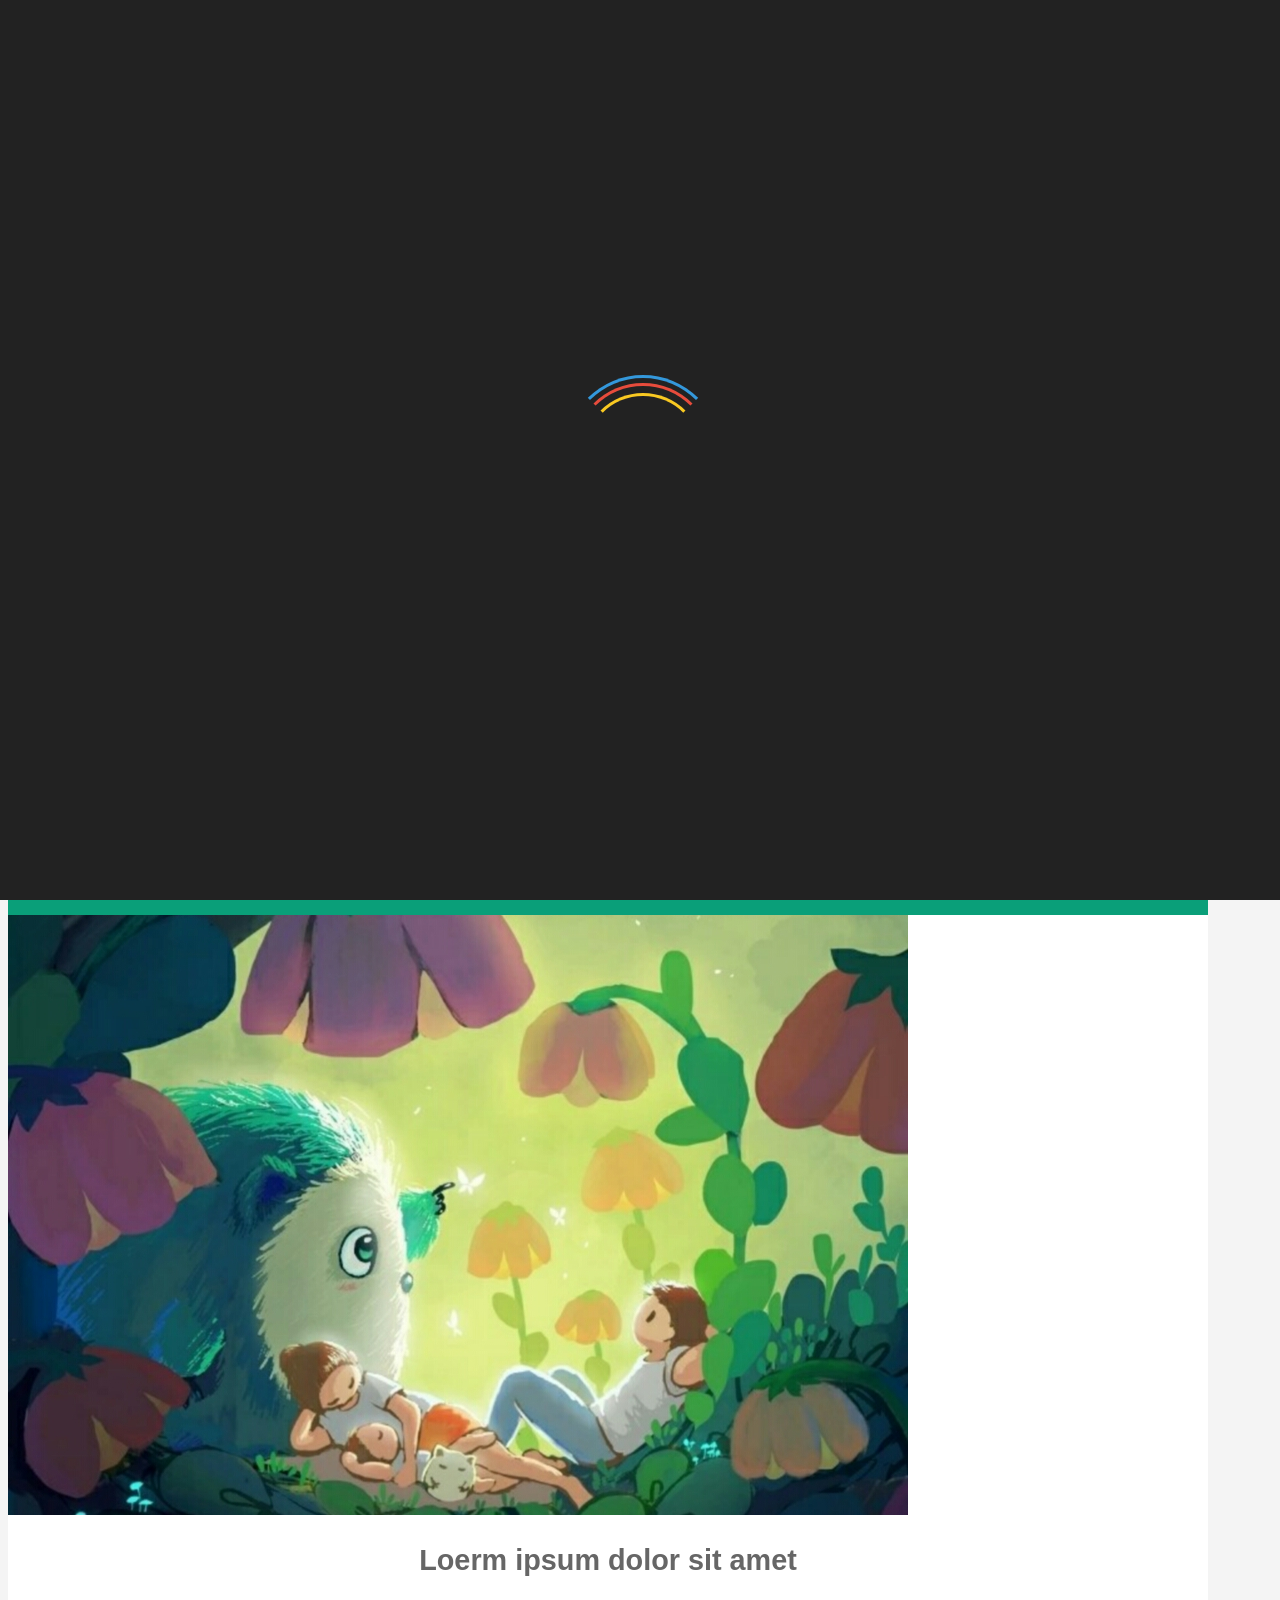
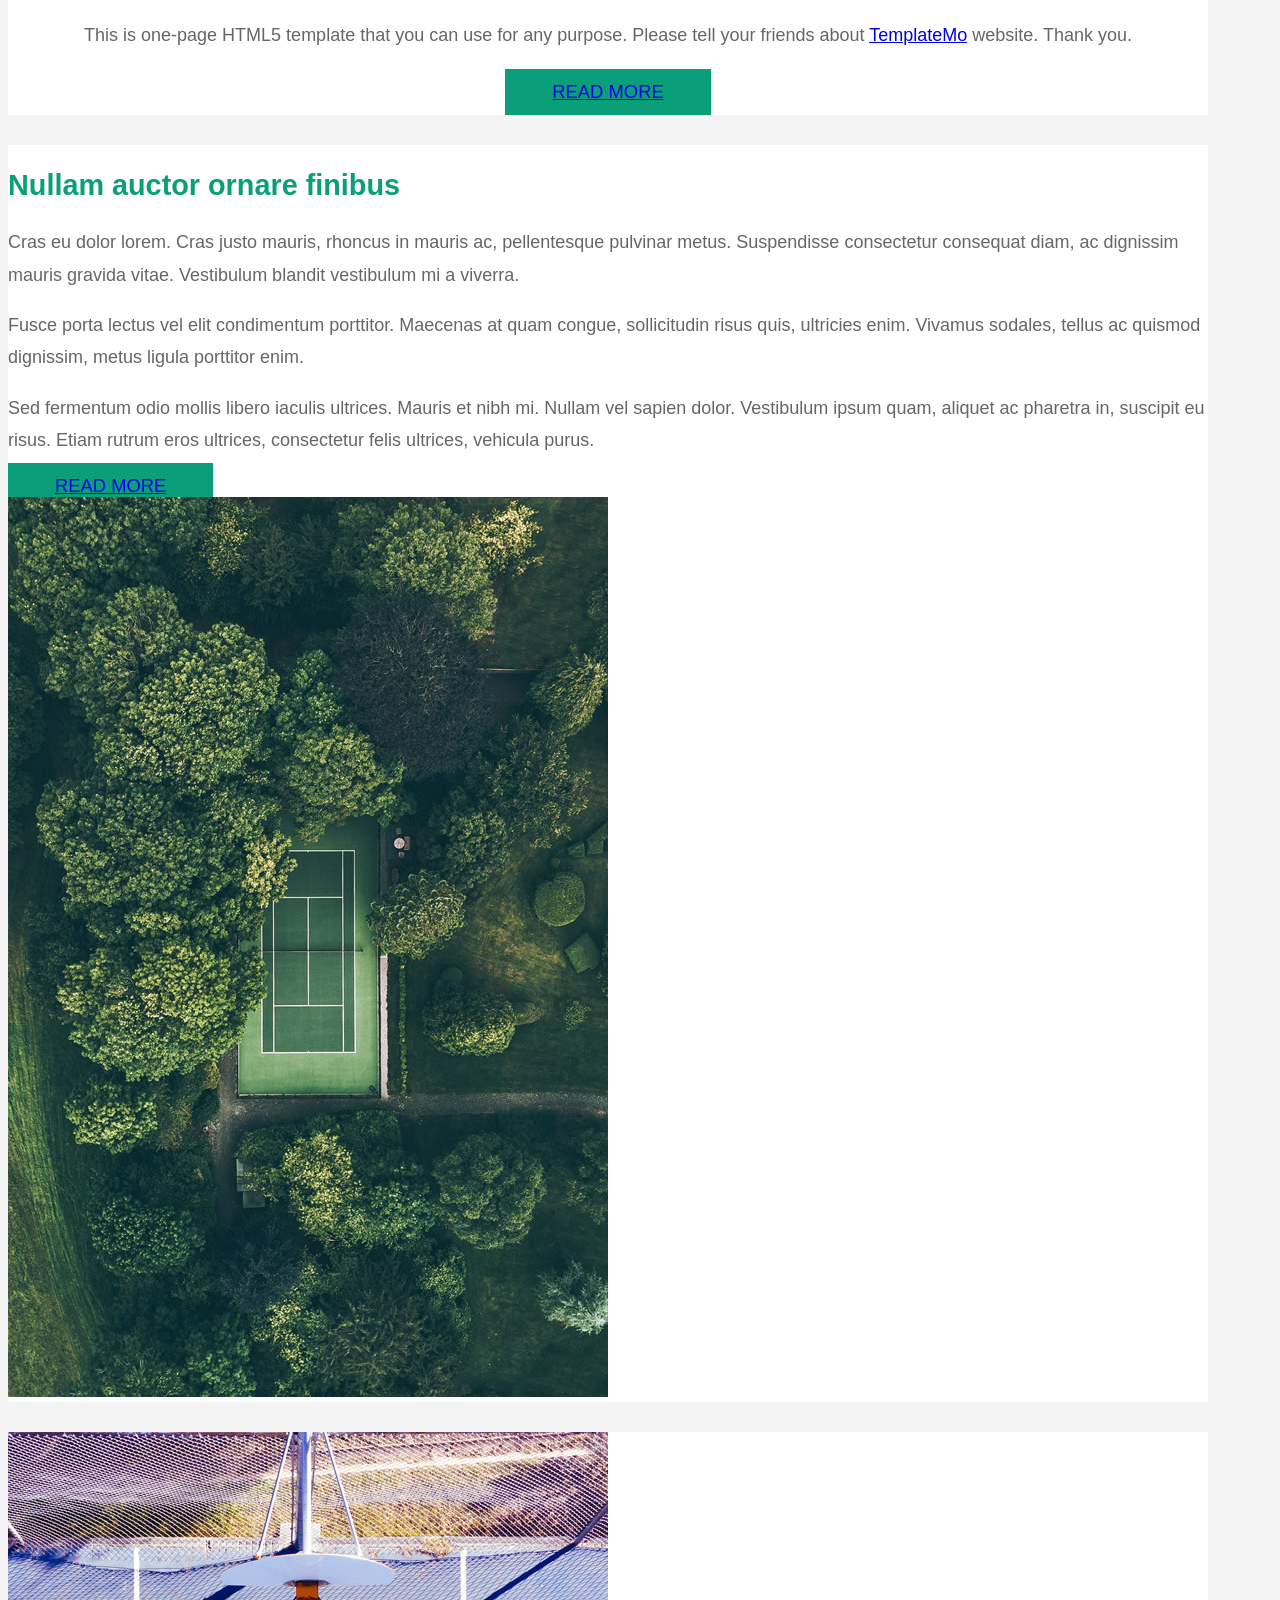
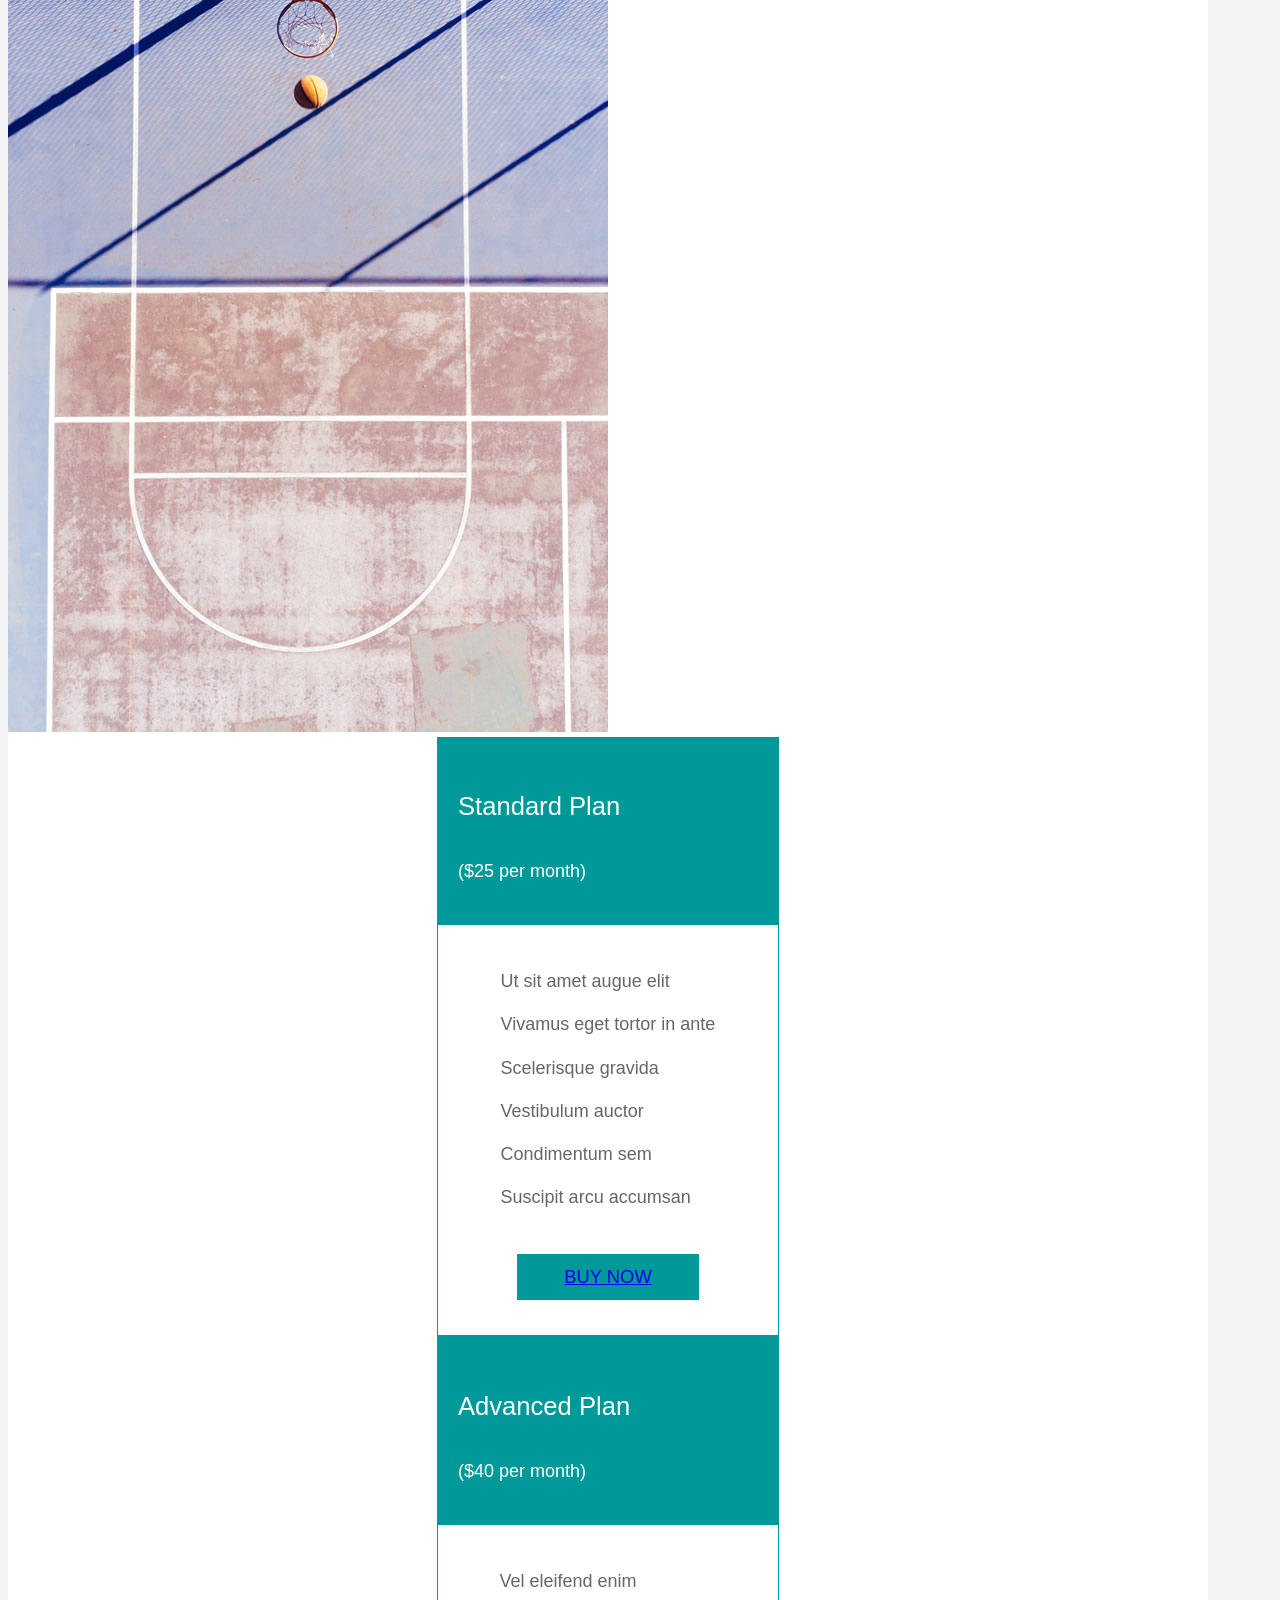
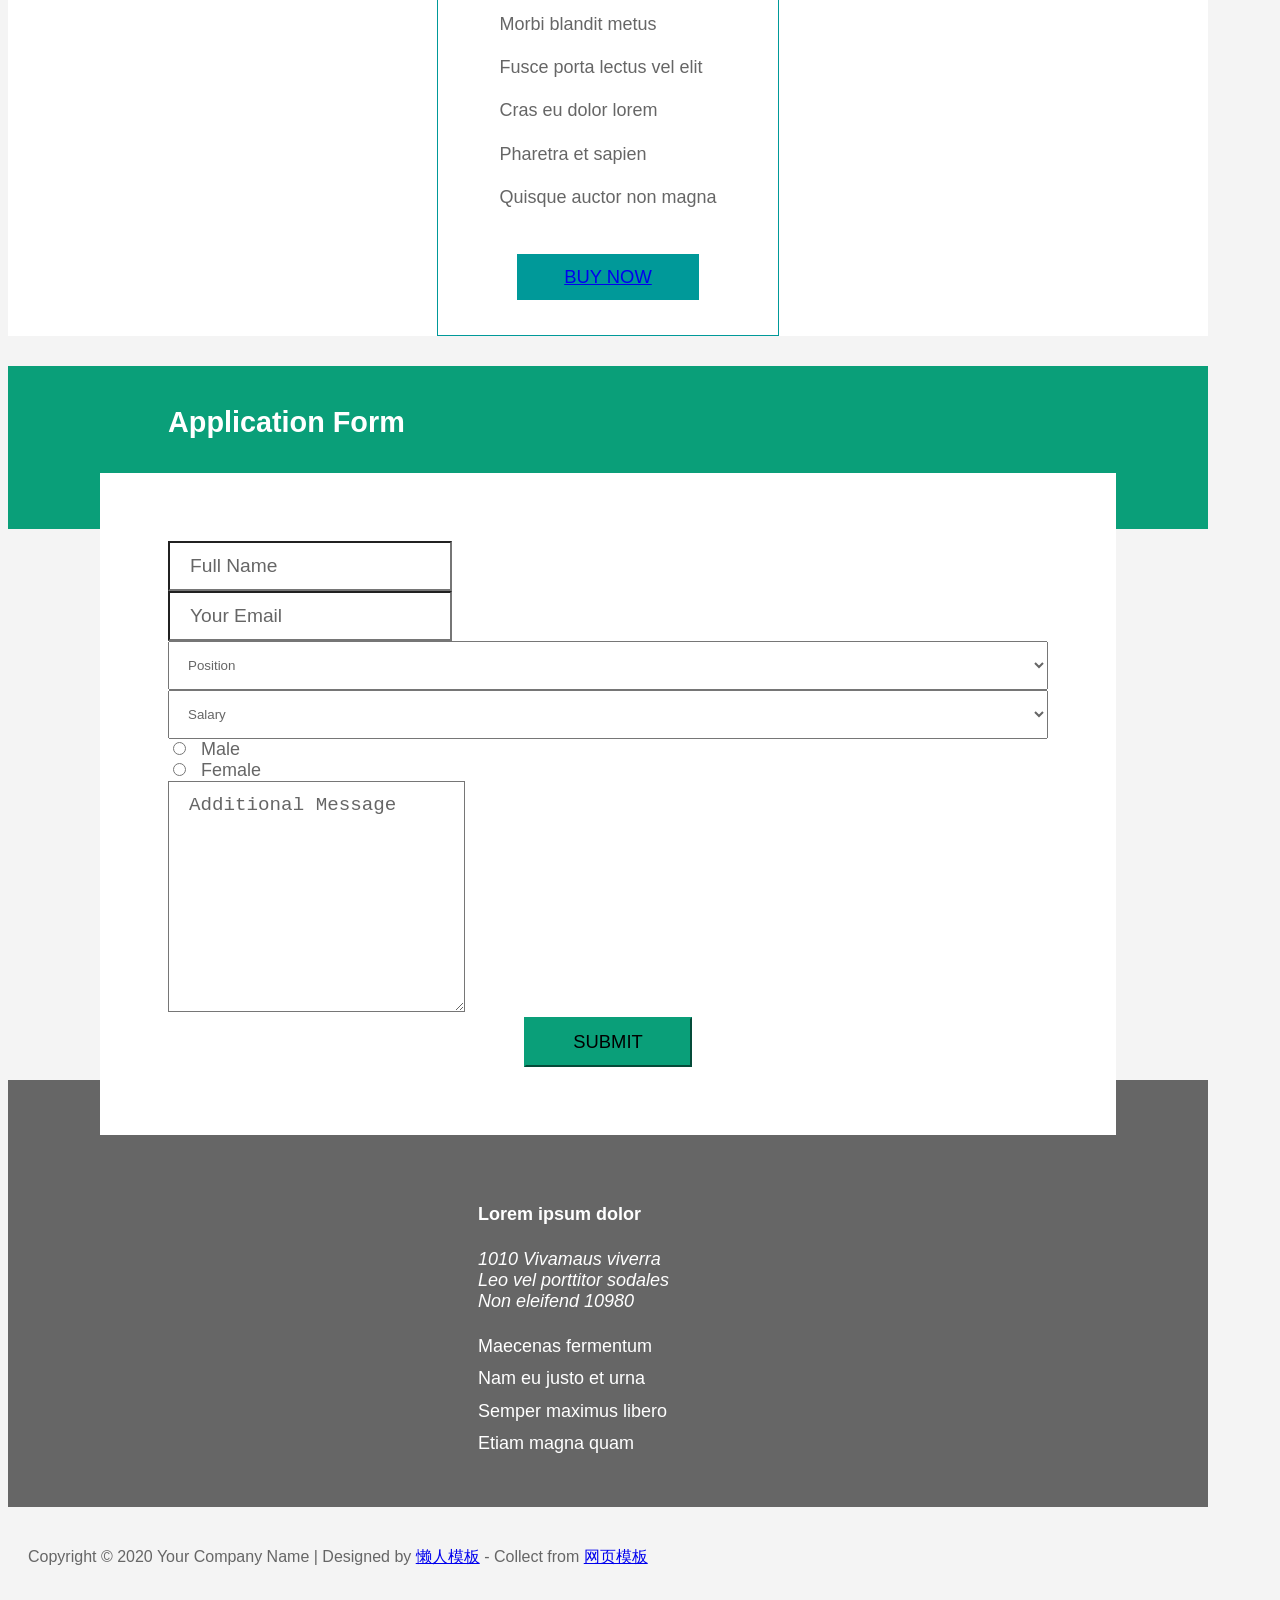
==== index.html @ 526ffb7d "Add files via upload" ====
<!DOCTYPE html>
<html lang="en">
<head>
  <meta charset="utf-8">
  <meta name="viewport" content="width=device-width, initial-scale=1">

  <title>当欢世界</title>

  <!-- load CSS -->
  <link rel="stylesheet" href="../../../https@fonts.googleapis.com/css@family=Open+Sans_3A300,400">    <!-- Google web font "Open Sans" -->
  <link rel="stylesheet" href="bootstrap.min.css">                                        <!-- https://getbootstrap.com/ -->
  <link rel="stylesheet" href="templatemo-style.css">                                     <!-- Templatemo style -->

  <script>
    var renderPage = true;

    if(navigator.userAgent.indexOf('MSIE')!==-1
      || navigator.appVersion.indexOf('Trident/') > 0){
        /* Microsoft Internet Explorer detected in. */
        alert("Please view this in a modern browser such as Chrome or Microsoft Edge.");
        renderPage = false;
    }
  </script>

</head>

<body>

  <!-- Loader -->
  <div id="loader-wrapper">
    <div id="loader"></div>
    <div class="loader-section section-left"></div>
    <div class="loader-section section-right"></div>
  </div>

 <div class="container">

  <!-- 1st section -->
  <section class="row tm-section">
   <div class="col-sm-12 col-md-12 col-lg-6 col-xl-6 p-0">
    <div class="tm-flex-center p-5 tm-bg-color-primary tm-section-min-h">
      <h1 class="tm-text-color-white tm-site-name">Magazee</h1>
    </div>
  </div>
  <div class="col-sm-12 col-md-12 col-lg-6 col-xl-6">
    <div class="tm-flex-center p-5">
      <q class="tm-quote tm-text-color-gray">Ut sit amet augue elit. Vivamus eget tortor in ante scelerisque gravida. Vestibulum auctor condimentum sem.</q>
    </div>
  </div>
</section>

<!-- 2nd section -->
<section class="row tm-section tm-col-md-reverse">
 <div class="col-sm-12 col-md-12 col-lg-6 col-xl-6">
  <div class="tm-flex-center p-5">
    <div class="tm-md-flex-center">
      <h2 class="tm-text-color-primary mb-4">Fusce ac enim at justo</h2>
      <p class="mb-4">Pellentesque sagittis feugiat massa, vitae blandit elit dictum in. Nam eleifend nunc dui, sed cusus justo molestie id. Vestibulum vel sagittis justo.</p>
      <a href="#" class="btn btn-primary float-lg-right tm-md-align-center">Read more</a>
    </div>
  </div>
</div>
<div class="col-sm-12 col-md-12 col-lg-6 col-xl-6 p-0">
  <div class="tm-flex-center p-5 tm-bg-color-primary">
    <div class="tm-max-w-400 tm-flex-center tm-flex-col">
      <img src="image-04.jpg" alt="Image" class="rounded-circle mb-4">
      <p class="tm-text-color-white small tm-font-thin mb-0">Nullam eleifend, ipsum eu aliquet fermentum , odio urna dignissim ante, semper maximus libero nisl non nibh.</p>
    </div>
  </div>
</div>
</section>

<!-- 3rd Section -->
<section class="row tm-section tm-mb-30">
  <div class="col-sm-12 col-md-12 col-lg-6 col-xl-6 p-0 text-center">
    <img src="image-01.jpg" alt="Image" class="img-fluid">
  </div>
  <div class="col-sm-12 col-md-12 col-lg-6 col-xl-6">
    <div class="tm-flex-center p-5">
      <div class="tm-flex-center tm-flex-col">
        <h2 class="tm-align-left">Loerm ipsum dolor sit amet</h2>
        <p>This is one-page HTML5 template that you can use for any purpose. Please tell your friends about <a href="../../../https@www.facebook.com/templatemo" target="_parent">TemplateMo</a> website. Thank you.</p>
        <a href="#" class="btn btn-primary">Read More</a>
      </div>
    </div>
  </div>
</section>

<!-- 4th Section -->
<section class="row tm-section tm-mb-30">
 <div class="col-sm-12 col-md-12 col-lg-8 col-xl-8">
  <div class="tm-flex-center pl-5 pr-5 pt-5 pb-5">
    <div class="tm-md-flex-center">
     <h2 class="mb-4 tm-text-color-primary">Nullam auctor ornare finibus</h2>
     <p>Cras eu dolor lorem. Cras justo mauris, rhoncus in mauris ac, pellentesque pulvinar metus. Suspendisse consectetur consequat diam, ac dignissim mauris gravida vitae. Vestibulum blandit vestibulum mi a viverra.</p>
     <p class="mb-4">Fusce porta lectus vel elit condimentum porttitor. Maecenas at quam congue, sollicitudin risus quis, ultricies enim. Vivamus sodales, tellus ac quismod dignissim, metus ligula porttitor enim.</p>
     <p class="mb-4">Sed fermentum odio mollis libero iaculis ultrices. Mauris et nibh mi. Nullam vel sapien dolor. Vestibulum ipsum quam, aliquet ac pharetra in, suscipit eu risus. Etiam rutrum eros ultrices, consectetur felis ultrices, vehicula purus.</p>
     <a href="#" class="btn btn-primary float-lg-right tm-md-align-center">Read More</a>
   </div>
 </div>
</div>
<div class="col-sm-12 col-md-12 col-lg-4 col-xl-4 text-xl-right text-md-center text-center mt-5 mt-lg-0 pr-lg-0">
 <img src="image-02.jpg" alt="Image" class="img-fluid">
</div>
</section>

<!-- 5th Section -->
<section class="row tm-section tm-mb-30">
  <div class="col-sm-12 col-md-12 col-lg-4 col-xl-4 p-md-0 text-md-center text-center mb-4 mb-lg-0">
   <img src="image-03.jpg" alt="Image" class="img-fluid">
 </div>
 <div class="col-sm-12 col-md-6 col-lg-4 col-xl-4 pl-lg-4 pr-xl-0 mb-4 mb-lg-0">
  <div class="tm-flex-center">
   <div class="tm-pricing-table">
    <div class="tm-bg-color-secondary tm-text-color-white text-center tm-font-thin tm-pricing-header">
      <p class="mb-0 tm-pricing-header-title">Standard Plan</p>
      <p class="mb-0 tm-pricing-header-subtitle">($25 per month)</p>
    </div>
    <div class="tm-pricing-body">
      <ul class="tm-feature-list">
        <li>Ut sit amet augue elit</li>
        <li>Vivamus eget tortor in ante</li>
        <li>Scelerisque gravida</li>
        <li>Vestibulum auctor</li>
        <li>Condimentum sem</li>
        <li>Suscipit arcu accumsan</li>
      </ul>
      <a href="#" class="btn btn-secondary">Buy now</a>
    </div>
  </div>
</div>
</div>
<div class="col-sm-12 col-md-6 col-lg-4 col-xl-4 pl-xl-0 mb-4 mb-lg-0">
  <div class="tm-flex-center">
   <div class="tm-pricing-table">
    <div class="tm-bg-color-secondary tm-text-color-white text-center tm-font-thin tm-pricing-header">
      <p class="mb-0 tm-pricing-header-title">Advanced Plan</p>
      <p class="mb-0 tm-pricing-header-subtitle">($40 per month)</p>
    </div>
    <div class="tm-pricing-body">
      <ul class="tm-feature-list">
        <li>Vel eleifend enim</li>
        <li>Morbi blandit metus</li>
        <li>Fusce porta lectus vel elit</li>
        <li>Cras eu dolor lorem</li>
        <li>Pharetra et sapien</li>
        <li>Quisque auctor non magna</li>
      </ul>
      <a href="#" class="btn btn-secondary">Buy now</a>
    </div>
  </div>
</div>
</div>
</section>

<!-- 6th Section -->
<section class="row">
  <div class="col-lg-12 tm-form-header pl-5 pr-5">
    <h2 class="tm-container-inner tm-text-color-white">Application Form</h2>
  </div>
  <div class="col-lg-12 pl-2 pl-sm-3 pl-md-5 pr-2 pr-sm-3 pr-md-5">
    <form action="index.html" method="post" class="row tm-container-inner tm-contact-form">
      <div class="col-xs-12 col-sm-12 col-md-6 col-lg-6 col-xl-6">
        <div class="form-group">
          <input type="text" id="contact_name" name="contact_name" class="form-control" placeholder="Full Name"  required/>
        </div>
        <div class="form-group">
          <input type="email" id="contact_email" name="contact_email" class="form-control" placeholder="Your Email"  required/>
        </div>
        <div class="form-group">
          <select>
            <option value="">Position</option>
            <option value="ceo">Chief Executive Officer</option>
            <option value="ms">Marketing Specialist</option>
            <option value="om">Operating Manager</option>
            <option value="sa">Sales Assistant</option>
          </select>
        </div>
        <div class="form-group">
          <select>
            <option value="">Salary</option>
            <option value="100k">$100,000-$140,000</option>
            <option value="200k">$200,000-$260,000</option>
            <option value="300k">$300,000-$375,000</option>
          </select>
        </div>
      </div>
      <div class="col-xs-12 col-sm-12 col-md-6 col-lg-6 col-xl-6">
        <div class="form-group">
          <div class="row">
            <div class="col-lg-6">
              <label>
                <input type="radio" name="gender" value="m" required> Male
              </label>
            </div>
            <div class="col-lg-6">
              <label>
                <input type="radio" name="gender" value="f" required> Female
              </label>
            </div>
          </div>
        </div>
        <div class="form-group">
          <textarea id="contact_message" name="contact_message" class="form-control" rows="6" placeholder="Additional Message" required></textarea>
        </div>
      </div>
      <div class="col-xs-12 mt-4 tm-center">
        <button type="submit" class="btn btn-primary">Submit</button>
      </div>
    </form>
  </div>
  <div class="col-lg-12 tm-bg-color-gray tm-text-color-white tm-font-thin tm-form-footer">
    <div class="row tm-container-inner">
      <div class="col-sm-12 col-md-6 col-lg-6 col-xl-6">
        <div class="tm-footer-info-box">
          <h4>Lorem ipsum dolor</h4>
          <address>
            1010 Vivamaus viverra<br>
            Leo vel porttitor sodales<br>
            Non eleifend 10980
          </address>
        </div>
      </div>
      <div class="col-sm-12 col-md-6 col-lg-6 col-xl-6">
        <div class="tm-footer-info-box">
          <p>Maecenas fermentum<br>
          Nam eu justo et urna<br>
          Semper maximus libero<br>
          Etiam magna quam</p>
        </div>
      </div>
    </div>
  </div>
</section>

<!-- Footer -->
<div class="row">
  <div class="col-lg-12">
    <p class="text-center small tm-copyright-text mb-0">Copyright &copy; <span class="tm-current-year">2020</span> Your Company Name | Designed by <a href="http://www.lanrenmb.com" target="_blank" title="懒人模板">懒人模板</a> - Collect from <a href="http://www.lanrenmb.com" title="网页模板" target="_blank">网页模板</a></p>
  </div>
</div>
</div>
<!-- load JS -->
<script src="js/jquery-3.2.1.slim.min.js"></script>         <!-- https://jquery.com/ -->
<script>

  /* DOM is ready
  ------------------------------------------------*/
  $(function(){

    if(renderPage) {
      $('body').addClass('loaded');
    }

    $('.tm-current-year').text(new Date().getFullYear());  // Update year in copyright
  });

</script>

</body>
</html>
---- templatemo-style.css ----
/*

Magazee Template

http://www.templatemo.com/tm-514-magazee

*/

body {
	font-family: 'Open Sans', Helvetica, Arial, sans-serif;
	font-size: 18px;
    color: #666666;
    background-color: #f4f4f4;
}

p, q { line-height: 1.8; }
h2 { font-size: 1.8rem; }

.tm-site-name {
    font-size: 4rem;
}

.tm-quote {
    font-size: 1.35rem;
    font-style: italic;
}

.container {
    margin-top: 30px;
}

.tm-container-inner {
    margin: 0 auto;
    max-width: 880px;
}

.tm-section {
    background-color: white;
}

.tm-section,
.tm-section-min-h {
    min-height: 400px;
}

.tm-flex-center {
    width: 100%;
    height: 100%;
    display: flex;
    align-items: center;
    justify-content: center;
}

.tm-flex-col {
    flex-direction: column;
}

.tm-mb-30 { margin-bottom: 30px; }

.tm-align-left { align-self: left; }

.btn {
    border-radius: 0;
    text-transform: uppercase;
    padding: 12px 47px;
    font-size: 1.15rem;
}

.btn-primary {
    background: #0A9F79;
    border-color: #0A9F79;
}

.btn-secondary {
    background: #009999;
    border-color: #009999;
}

.btn-secondary:hover,
.btn-secondary:focus {
    background: #24d4d4;
    border-color: #24d4d4;
}

.btn-primary:focus,
.btn-primary:hover {
    background: #80CBC4;
    border-color: #80CBC4;
}

.tm-bg-color-primary { background-color: #0A9F79; }
.tm-bg-color-secondary { background-color: #009999; }
.tm-bg-color-gray { background-color: #666666; }
.tm-text-color-primary { color: #0A9F79; }
.tm-text-color-white { color: white; }
.tm-text-color-gray { color: #666666; }
.tm-font-thin { font-weight: 300; }
.tm-max-w-400 { max-width: 400px; }

.form-control::placeholder { /* Chrome, Firefox, Opera, Safari 10.1+ */
    color: #666666;
    opacity: 1; /* Firefox */
}

.form-control:-ms-input-placeholder { /* Internet Explorer 10-11 */
    color: #666666;
}

.form-control::-ms-input-placeholder { /* Microsoft Edge */
    color: #666666;
}

.tm-contact-form select,
.tm-contact-form input {
    color: #666;
}

.tm-contact-form textarea {
    height: 205px;
}

.tm-pricing-table {
    border: 1px solid #009999;
    width: 100%;
    max-width: 340px;
}

.tm-pricing-header {
    padding: 20px;
}

.tm-pricing-body {
    padding-bottom: 35px;
    display: flex;
    flex-direction: column;
    align-items: center;
}

.tm-pricing-header-title {
    font-size: 1.6rem;
}

.tm-feature-list {
    list-style: none;
    padding: 0;
    margin: 0;
    line-height: 2.4;
    padding: 35px 50px;
}

.tm-form-header {
    background: #0A9F79;
    padding: 40px 40px 90px;
}

.tm-form-footer {
    margin-top: -55px;
    padding-top: 100px;
    padding-bottom: 30px;
}

.tm-footer-info-box {
    max-width: 260px;
    margin: 0 auto;
}

.tm-contact-form {
    padding: 68px;
    background: white;
    margin-top: -56px;
    position: relative;
    z-index: 900;
}

.form-control {
    color: #666;
    font-size: 1.2rem;
    padding: 12px 20px;
    border-radius: 0;
}

.form-control:focus {
    border-color: #993334;
    box-shadow: 0 0 0 0.2rem #9933343b;
}

select:focus {
    outline-color: #993334;
}

.tm-contact-form select {
    width: 100%;
    padding: 15px;
}

.tm-contact-form input[type="radio"] {
    margin-right: 10px;
}

.tm-center {
    width: 100%;
    text-align: center;
}

.tm-copyright-text {
    padding: 20px;
    font-size: 1rem;
}

/* Loader */

#loader-wrapper {
    position: fixed;
    top: 0;
    left: 0;
    width: 100%;
    height: 100%;
    z-index: 2000;
}
#loader {
    display: block;
    position: relative;
    left: 50%;
    top: 50%;
    width: 150px;
    height: 150px;
    margin: -75px 0 0 -75px;
    border-radius: 50%;
    border: 3px solid transparent;
    border-top-color: #3498db;

    -webkit-animation: spin 2s linear infinite; /* Chrome, Opera 15+, Safari 5+ */
    animation: spin 2s linear infinite; /* Chrome, Firefox 16+, IE 10+, Opera */

    z-index: 1001;
}

#loader:before {
    content: "";
    position: absolute;
    top: 5px;
    left: 5px;
    right: 5px;
    bottom: 5px;
    border-radius: 50%;
    border: 3px solid transparent;
    border-top-color: #e74c3c;

    -webkit-animation: spin 3s linear infinite; /* Chrome, Opera 15+, Safari 5+ */
    animation: spin 3s linear infinite; /* Chrome, Firefox 16+, IE 10+, Opera */
}

#loader:after {
    content: "";
    position: absolute;
    top: 15px;
    left: 15px;
    right: 15px;
    bottom: 15px;
    border-radius: 50%;
    border: 3px solid transparent;
    border-top-color: #f9c922;

    -webkit-animation: spin 1.5s linear infinite; /* Chrome, Opera 15+, Safari 5+ */
      animation: spin 1.5s linear infinite; /* Chrome, Firefox 16+, IE 10+, Opera */
}

@-webkit-keyframes spin {
    0%   {
        -webkit-transform: rotate(0deg);  /* Chrome, Opera 15+, Safari 3.1+ */
        -ms-transform: rotate(0deg);  /* IE 9 */
        transform: rotate(0deg);  /* Firefox 16+, IE 10+, Opera */
    }
    100% {
        -webkit-transform: rotate(360deg);  /* Chrome, Opera 15+, Safari 3.1+ */
        -ms-transform: rotate(360deg);  /* IE 9 */
        transform: rotate(360deg);  /* Firefox 16+, IE 10+, Opera */
    }
}
@keyframes spin {
    0%   {
        -webkit-transform: rotate(0deg);  /* Chrome, Opera 15+, Safari 3.1+ */
        -ms-transform: rotate(0deg);  /* IE 9 */
        transform: rotate(0deg);  /* Firefox 16+, IE 10+, Opera */
    }
    100% {
        -webkit-transform: rotate(360deg);  /* Chrome, Opera 15+, Safari 3.1+ */
        -ms-transform: rotate(360deg);  /* IE 9 */
        transform: rotate(360deg);  /* Firefox 16+, IE 10+, Opera */
    }
}

#loader-wrapper .loader-section {
    position: fixed;
    top: 0;
    width: 51%;
    height: 100%;
    background: #222222;
    z-index: 1000;
    -webkit-transform: translateX(0);  /* Chrome, Opera 15+, Safari 3.1+ */
    -ms-transform: translateX(0);  /* IE 9 */
    transform: translateX(0);  /* Firefox 16+, IE 10+, Opera */
}

#loader-wrapper .loader-section.section-left {
    left: 0;
}

#loader-wrapper .loader-section.section-right {
    right: 0;
}

/* Loaded */
.loaded #loader-wrapper .loader-section.section-left {
    -webkit-transform: translateX(-100%);  /* Chrome, Opera 15+, Safari 3.1+ */
        -ms-transform: translateX(-100%);  /* IE 9 */
            transform: translateX(-100%);  /* Firefox 16+, IE 10+, Opera */

    -webkit-transition: all 0.7s 0.3s cubic-bezier(0.645, 0.045, 0.355, 1.000);
            transition: all 0.7s 0.3s cubic-bezier(0.645, 0.045, 0.355, 1.000);
}

.loaded #loader-wrapper .loader-section.section-right {
    -webkit-transform: translateX(100%);  /* Chrome, Opera 15+, Safari 3.1+ */
        -ms-transform: translateX(100%);  /* IE 9 */
            transform: translateX(100%);  /* Firefox 16+, IE 10+, Opera */

-webkit-transition: all 0.7s 0.3s cubic-bezier(0.645, 0.045, 0.355, 1.000);
    transition: all 0.7s 0.3s cubic-bezier(0.645, 0.045, 0.355, 1.000);
}

.loaded #loader {
    opacity: 0;
    -webkit-transition: all 0.3s ease-out;
            transition: all 0.3s ease-out;
}
.loaded #loader-wrapper {
    visibility: hidden;

    -webkit-transform: translateY(-100%);  /* Chrome, Opera 15+, Safari 3.1+ */
        -ms-transform: translateY(-100%);  /* IE 9 */
            transform: translateY(-100%);  /* Firefox 16+, IE 10+, Opera */

    -webkit-transition: all 0.3s 1s ease-out;
            transition: all 0.3s 1s ease-out;
}

/* JavaScript Turned Off */
.no-js #loader-wrapper {
    display: none;
}

.tm-col-md-reverse {
    flex-direction: column-reverse;
}

.tm-col-md-reverse > * {
    flex: 1;
}

@media(min-width: 992px) {
    .tm-col-md-reverse {
        flex-direction: row;
    }
}

@media (min-width: 1200px) {
    .container {
        max-width: 1200px;
    }
}

@media (max-width: 992px) {
    .tm-md-flex-center {
        display: flex;
        flex-direction: column;
    }

    .tm-md-align-center {
        align-self: center;
    }

    .tm-pl-l {
        padding: 0 3rem;
    }
}

@media (max-width: 600px) {
    .tm-contact-form {
        padding: 30px 25px;
    }
}
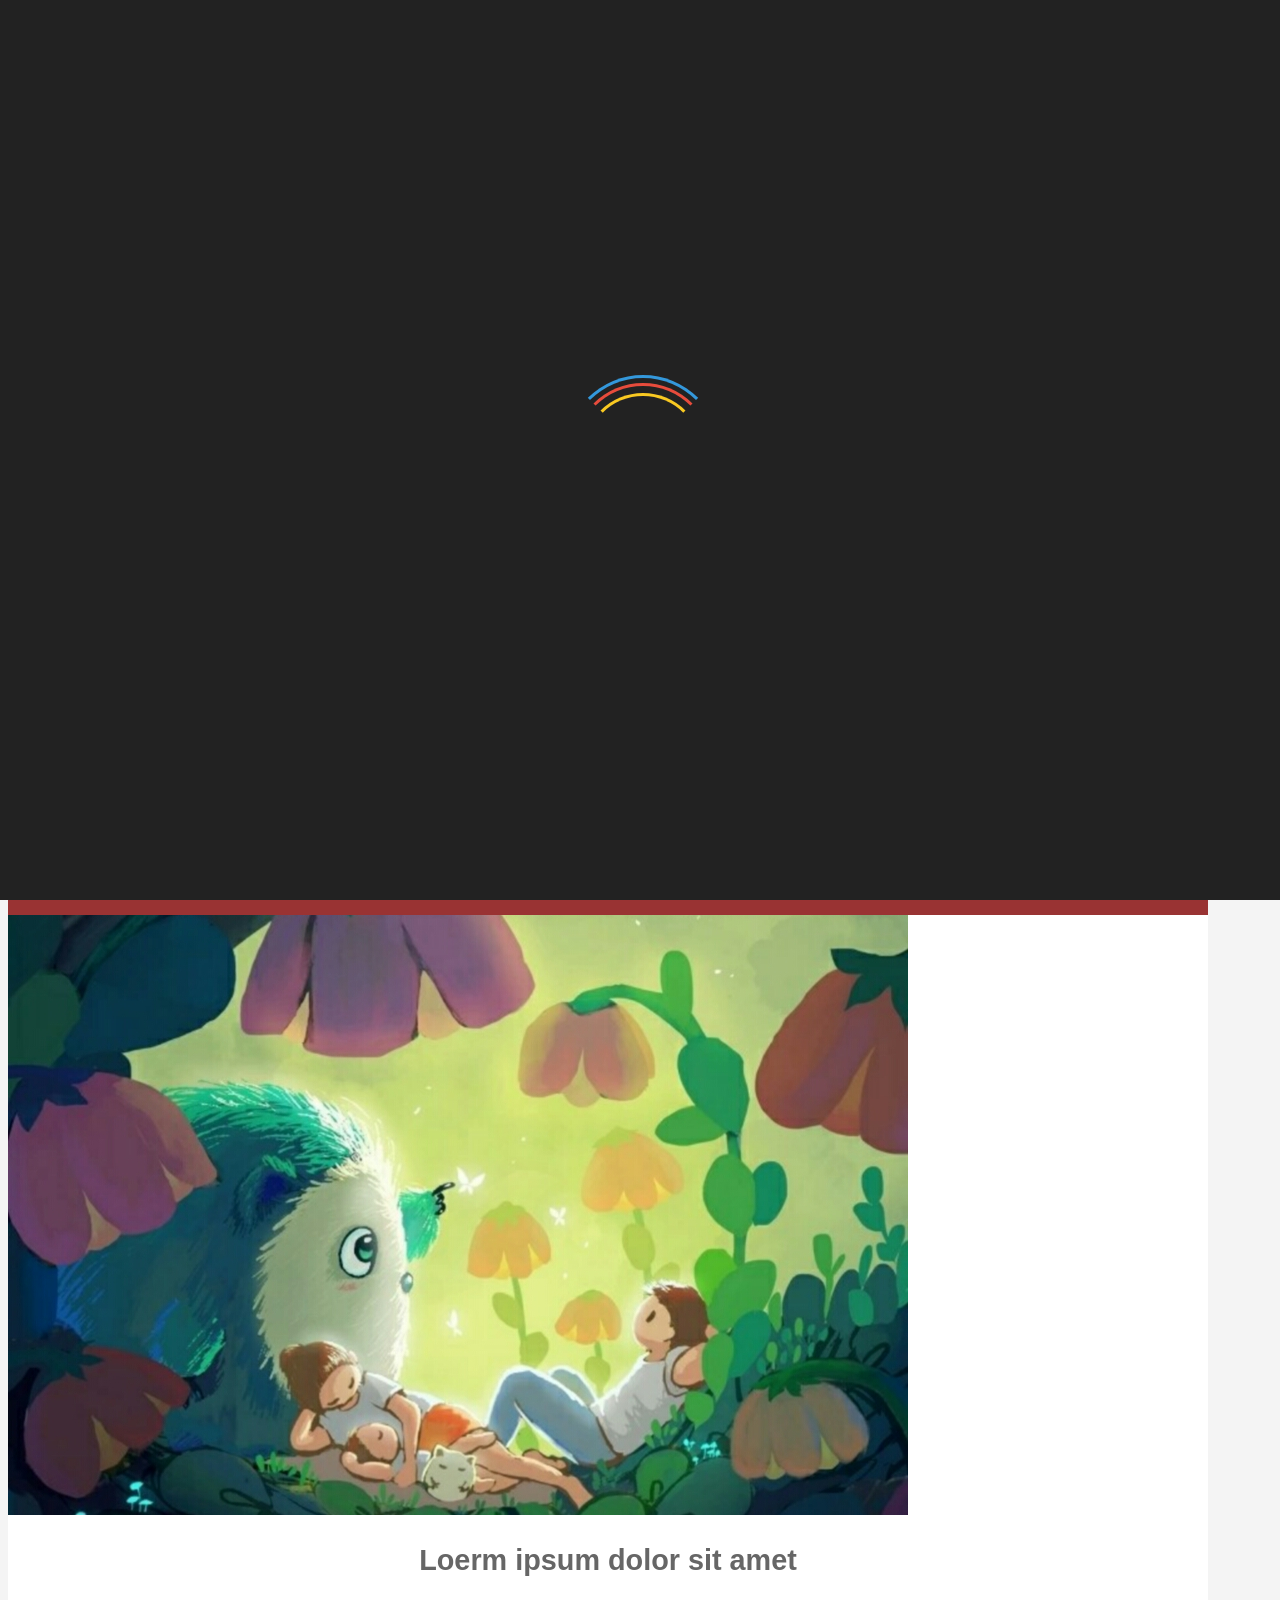
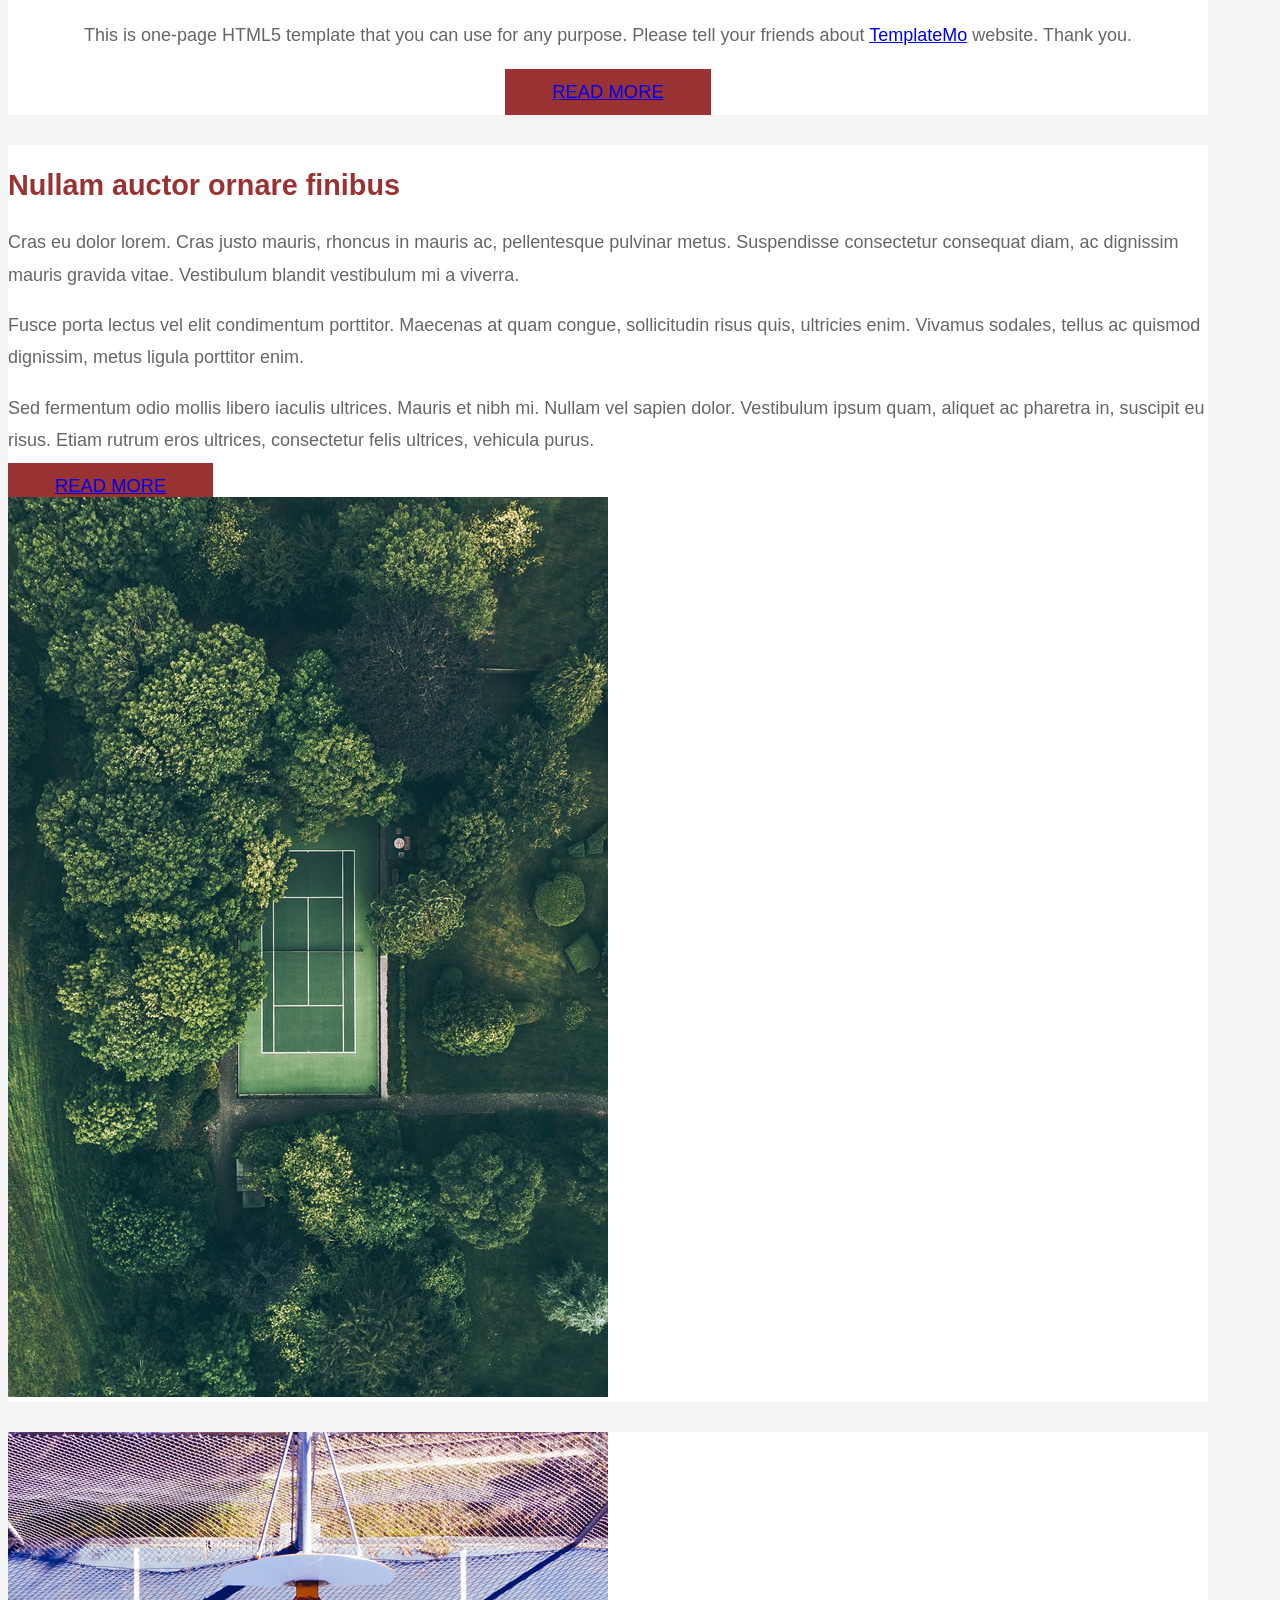
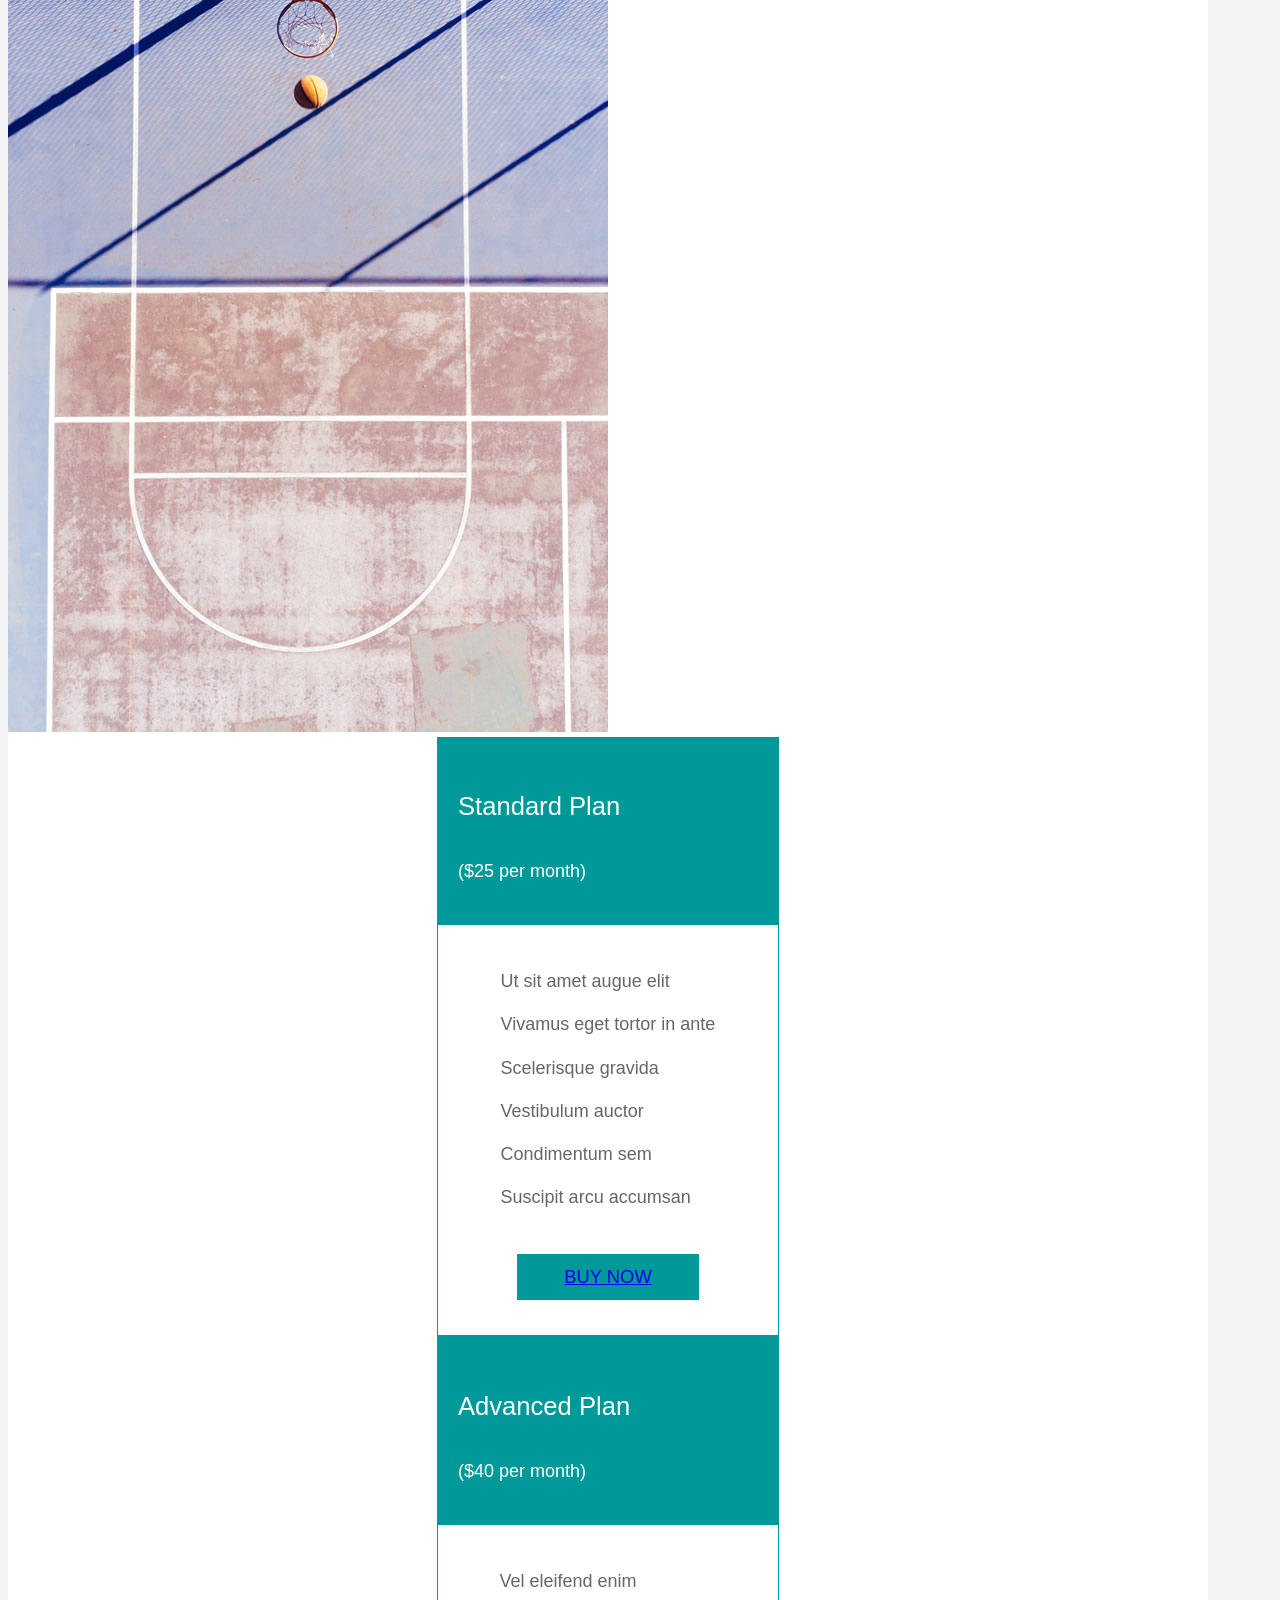
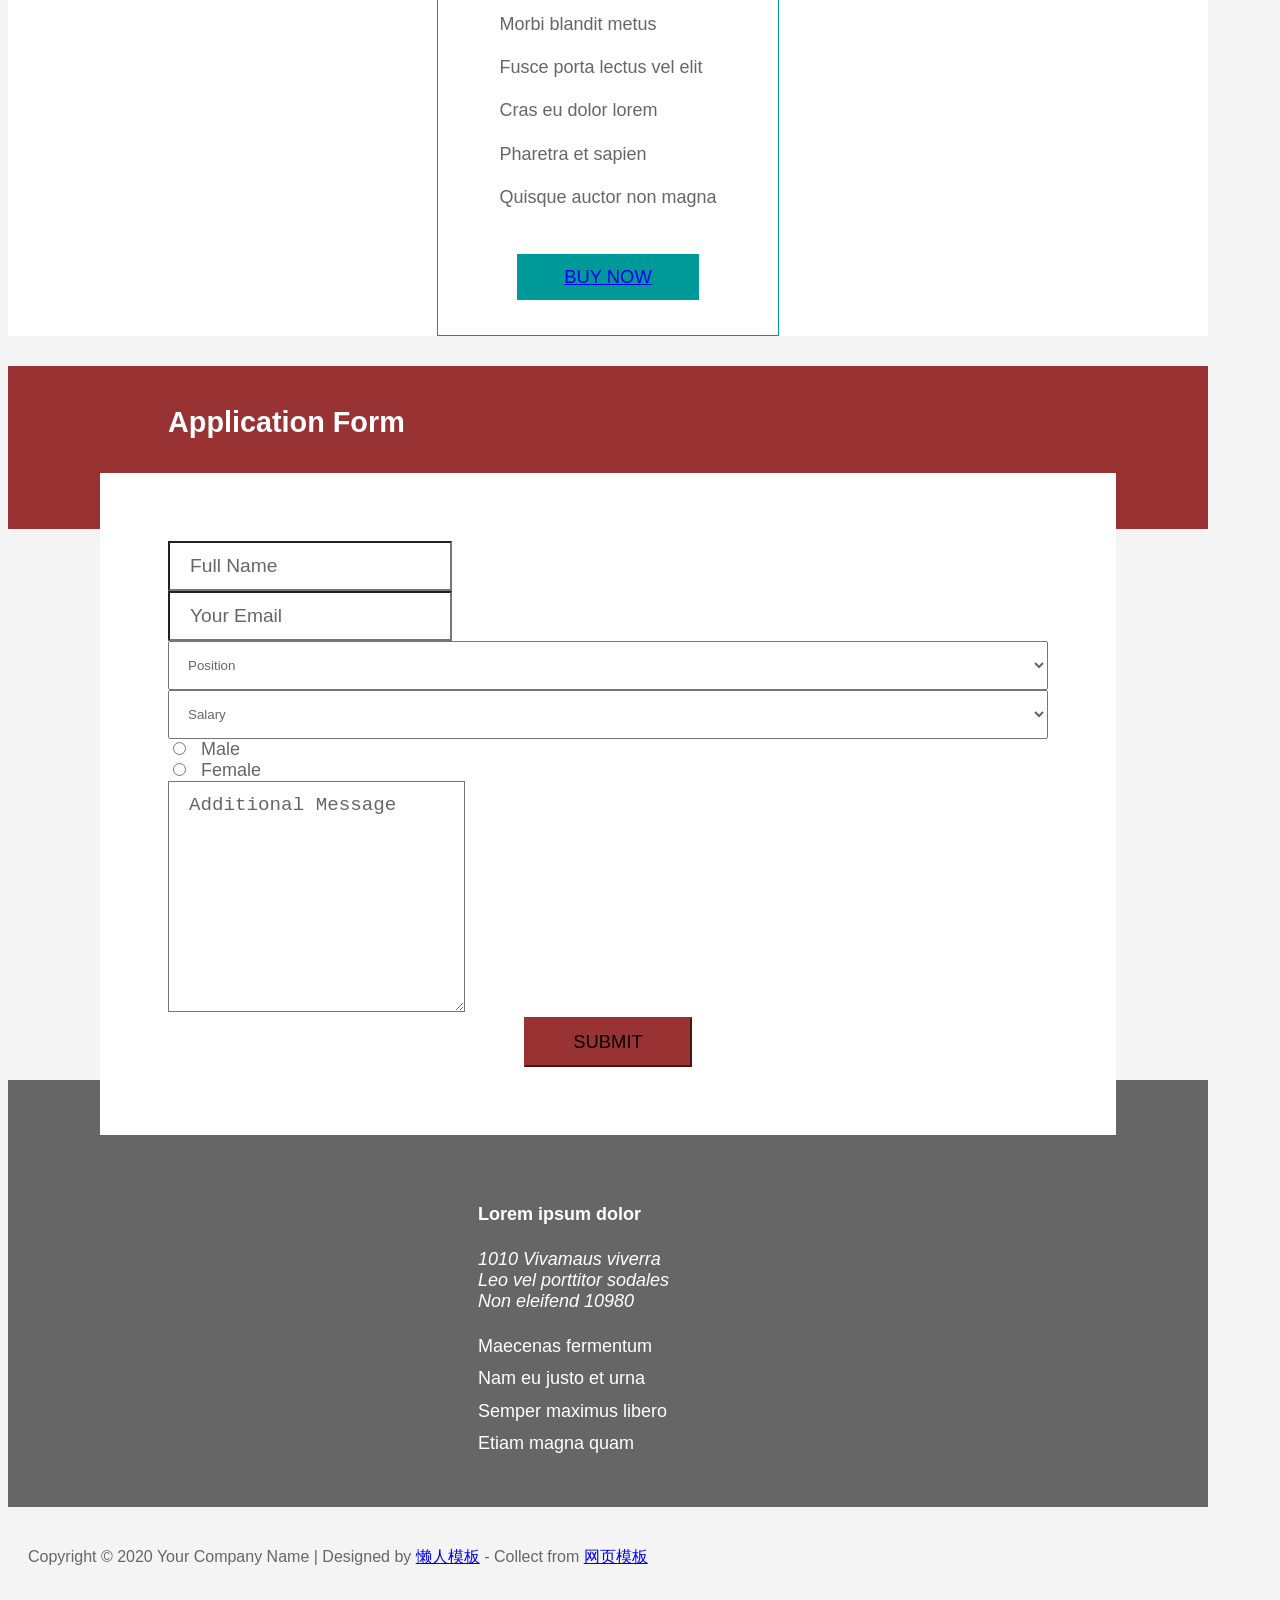
==== commit 4a9bf6d4: "Add files via upload" ====
--- a/index.html
+++ b/index.html
@@ -4,7 +4,7 @@
   <meta charset="utf-8">
   <meta name="viewport" content="width=device-width, initial-scale=1">
 
-  <title>当欢世界</title>
+  <title>带开机画面红色html5 Bootstrap自适应响应式企业网站模板免费下载</title>
 
   <!-- load CSS -->
   <link rel="stylesheet" href="../../../https@fonts.googleapis.com/css@family=Open+Sans_3A300,400">    <!-- Google web font "Open Sans" -->
@@ -241,7 +241,7 @@
 </div>
 </div>
 <!-- load JS -->
-<script src="js/jquery-3.2.1.slim.min.js"></script>         <!-- https://jquery.com/ -->
+<script src="jquery-3.2.1.slim.min.js"></script>         <!-- https://jquery.com/ -->
 <script>
 
   /* DOM is ready
--- a/templatemo-style.css
+++ b/templatemo-style.css
@@ -67,8 +67,8 @@
 }
 
 .btn-primary {
-    background: #0A9F79;
-    border-color: #0A9F79;
+    background: #993333;
+    border-color: #993333;
 }
 
 .btn-secondary {
@@ -84,14 +84,14 @@
 
 .btn-primary:focus,
 .btn-primary:hover {
-    background: #80CBC4;
-    border-color: #80CBC4;
-}
-
-.tm-bg-color-primary { background-color: #0A9F79; }
+    background: #ec4949;
+    border-color: #ec4949;
+}
+
+.tm-bg-color-primary { background-color: #993333; }
 .tm-bg-color-secondary { background-color: #009999; }
 .tm-bg-color-gray { background-color: #666666; }
-.tm-text-color-primary { color: #0A9F79; }
+.tm-text-color-primary { color: #993333; }
 .tm-text-color-white { color: white; }
 .tm-text-color-gray { color: #666666; }
 .tm-font-thin { font-weight: 300; }
@@ -149,7 +149,7 @@
 }
 
 .tm-form-header {
-    background: #0A9F79;
+    background: #993333;
     padding: 40px 40px 90px;
 }
 
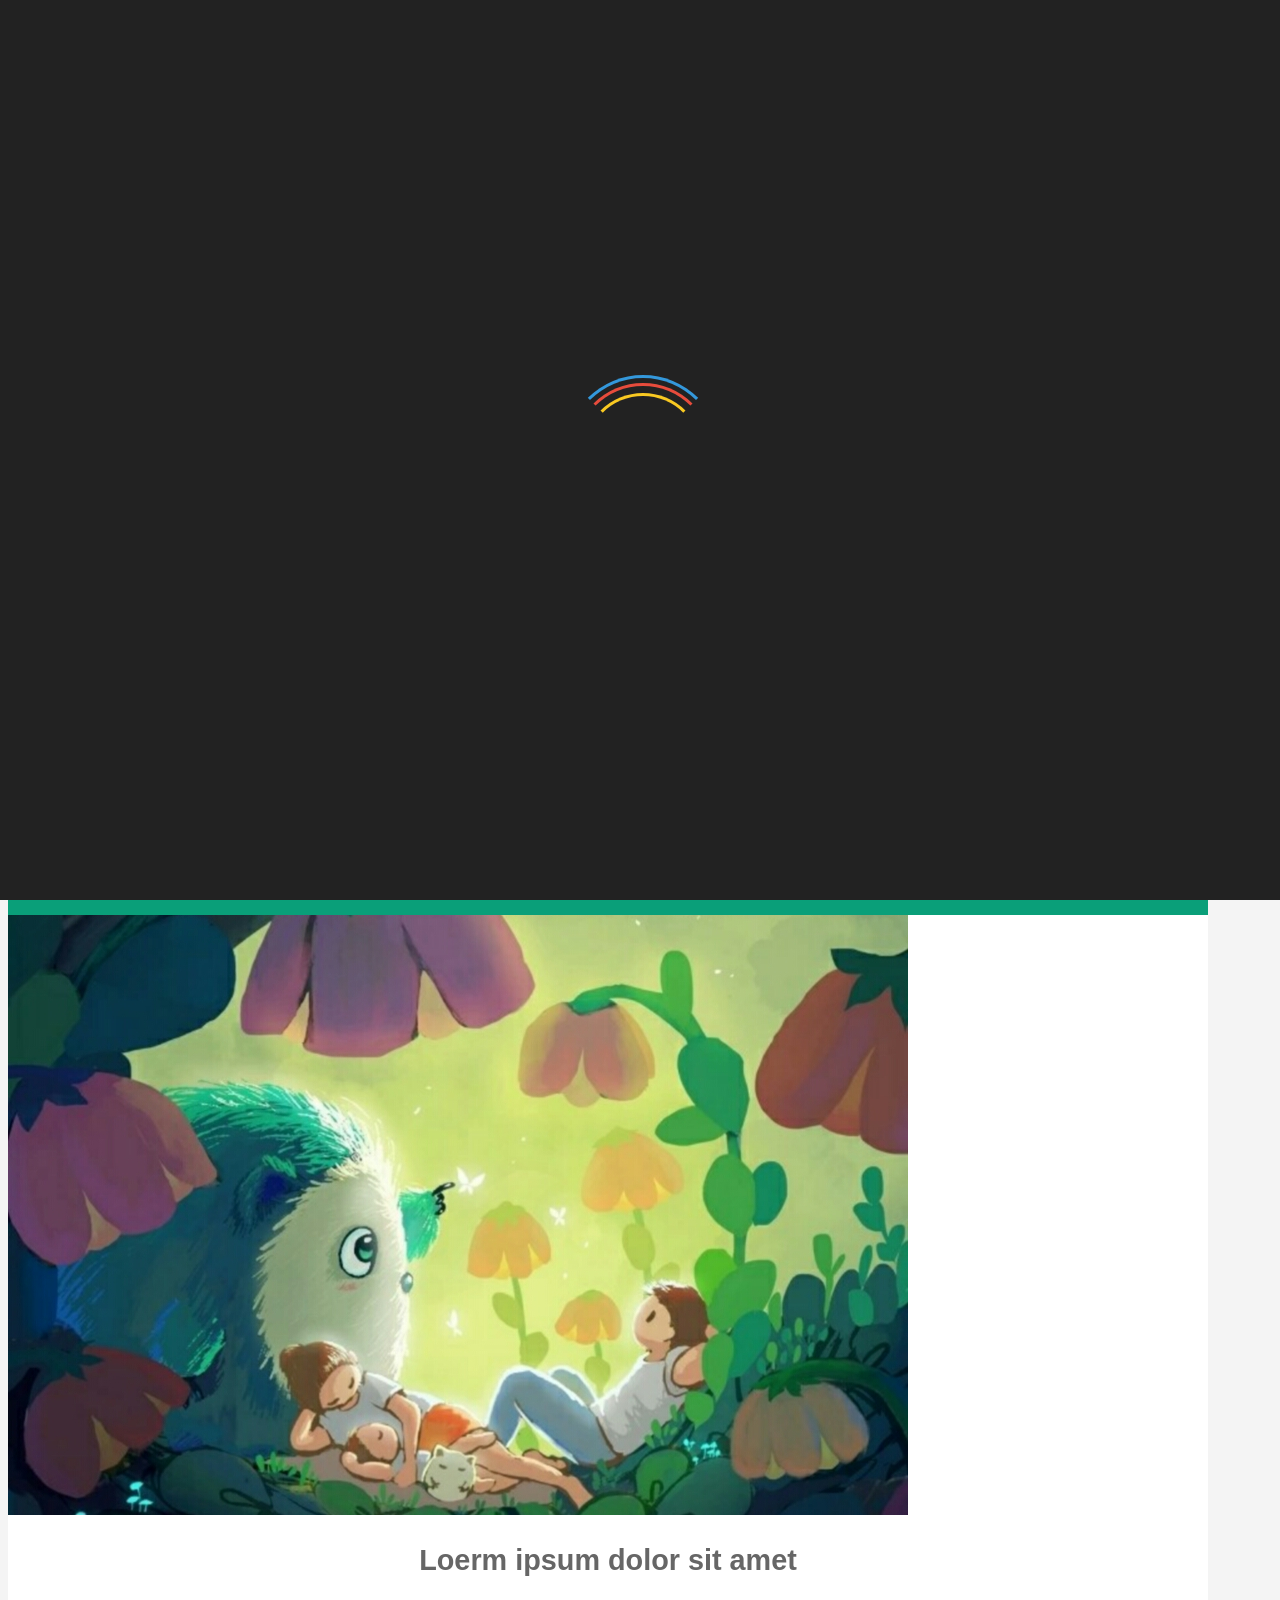
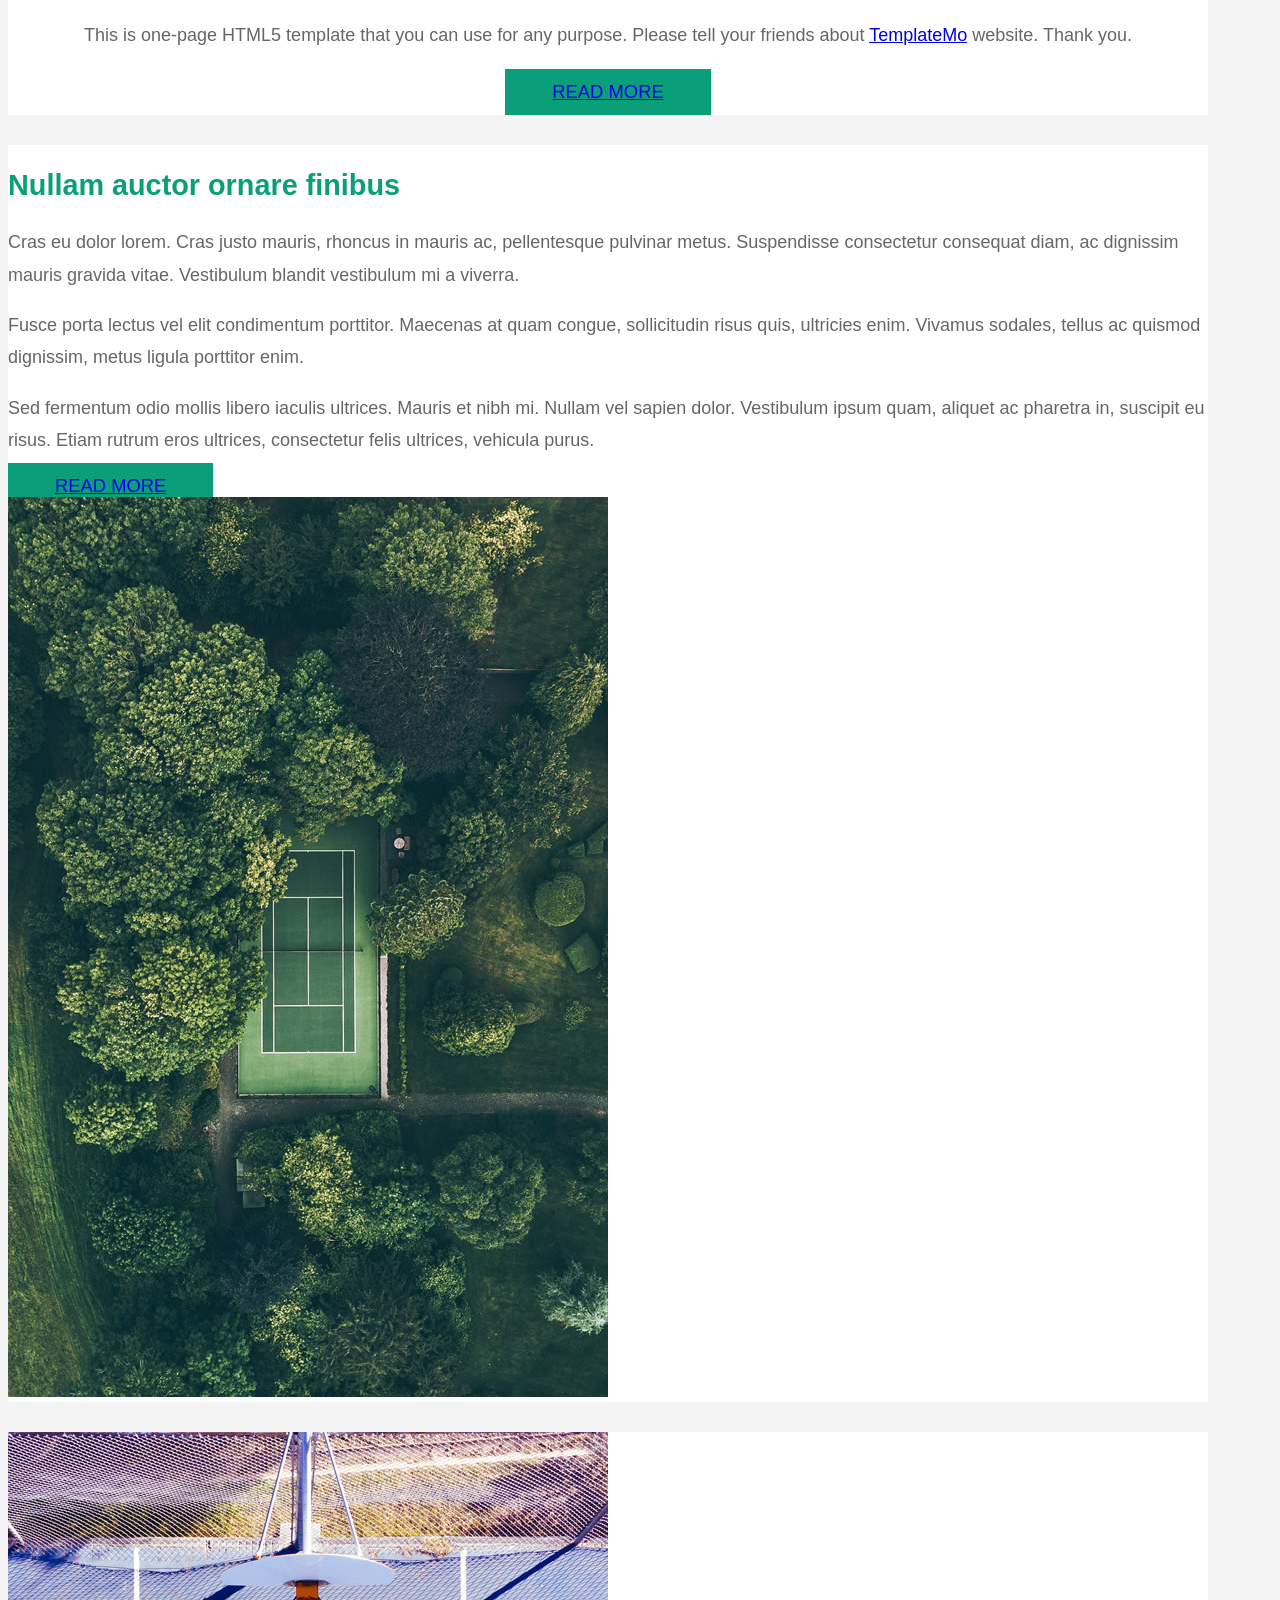
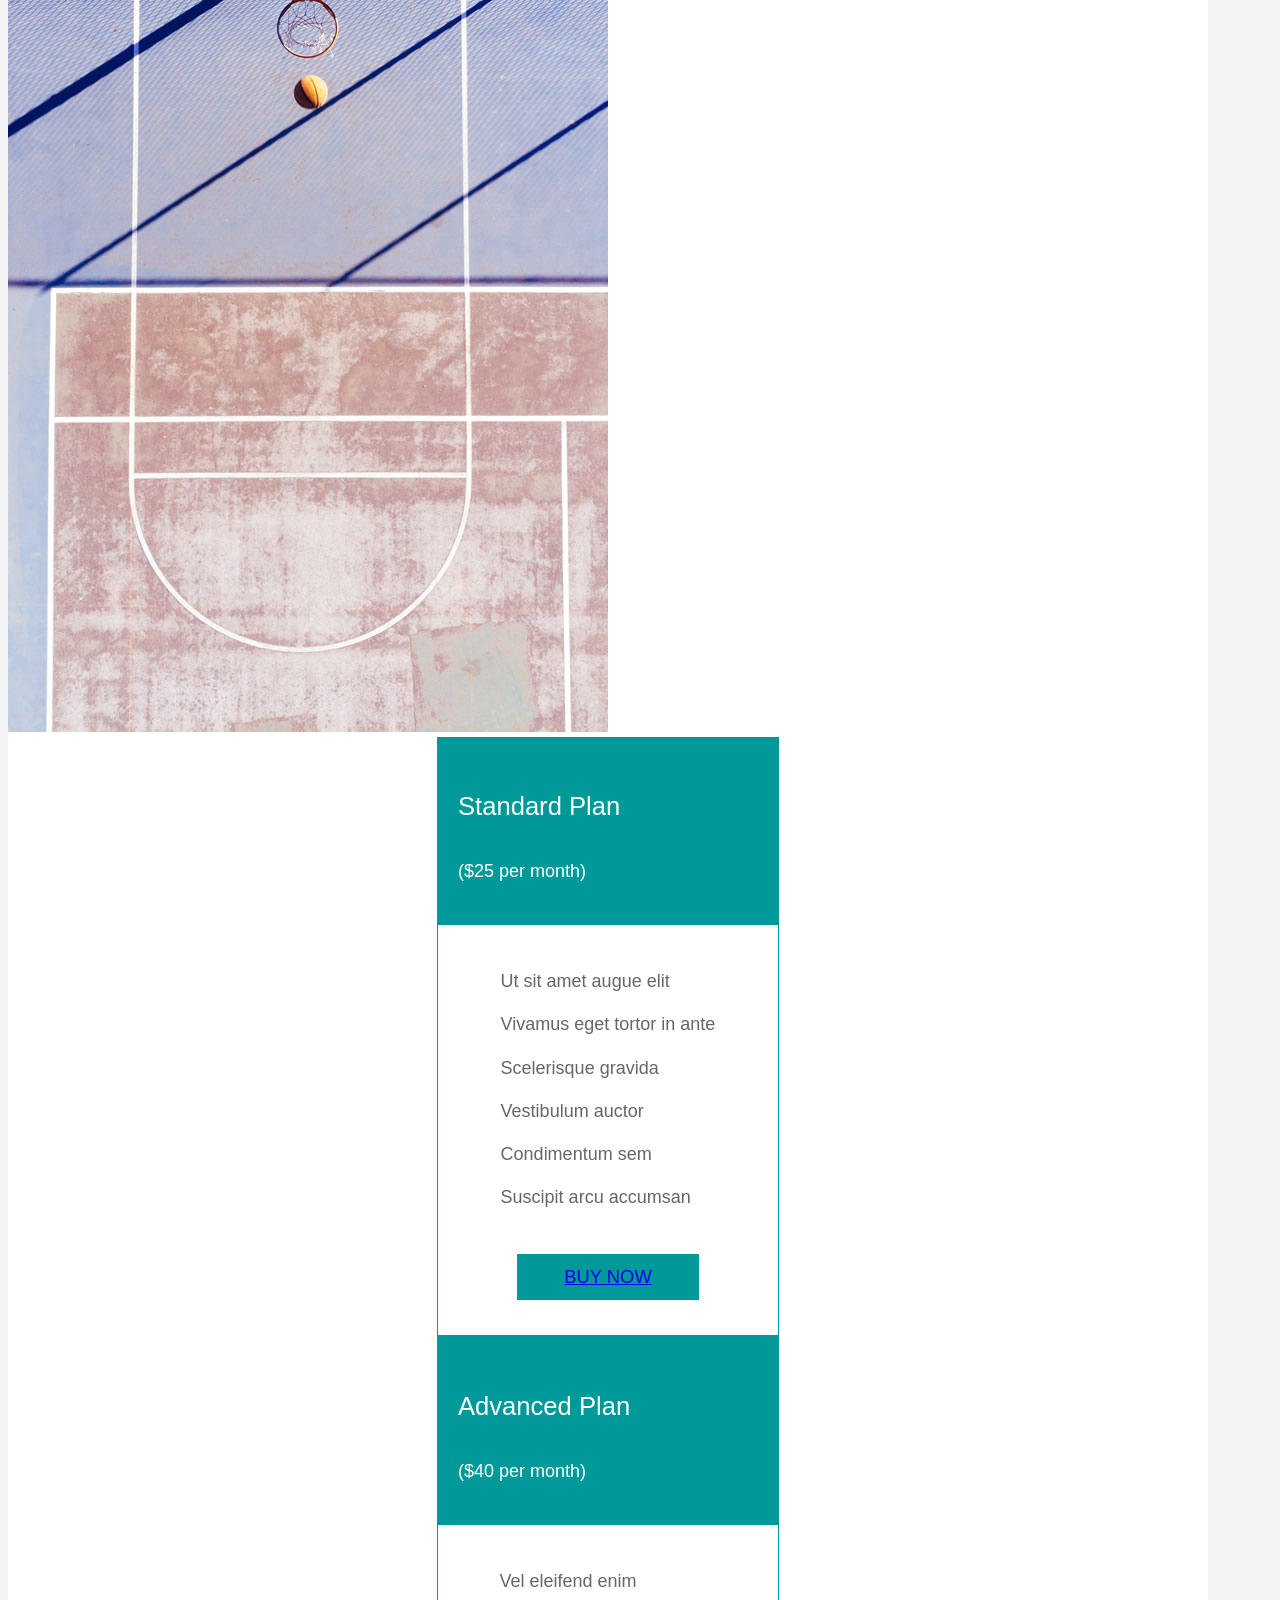
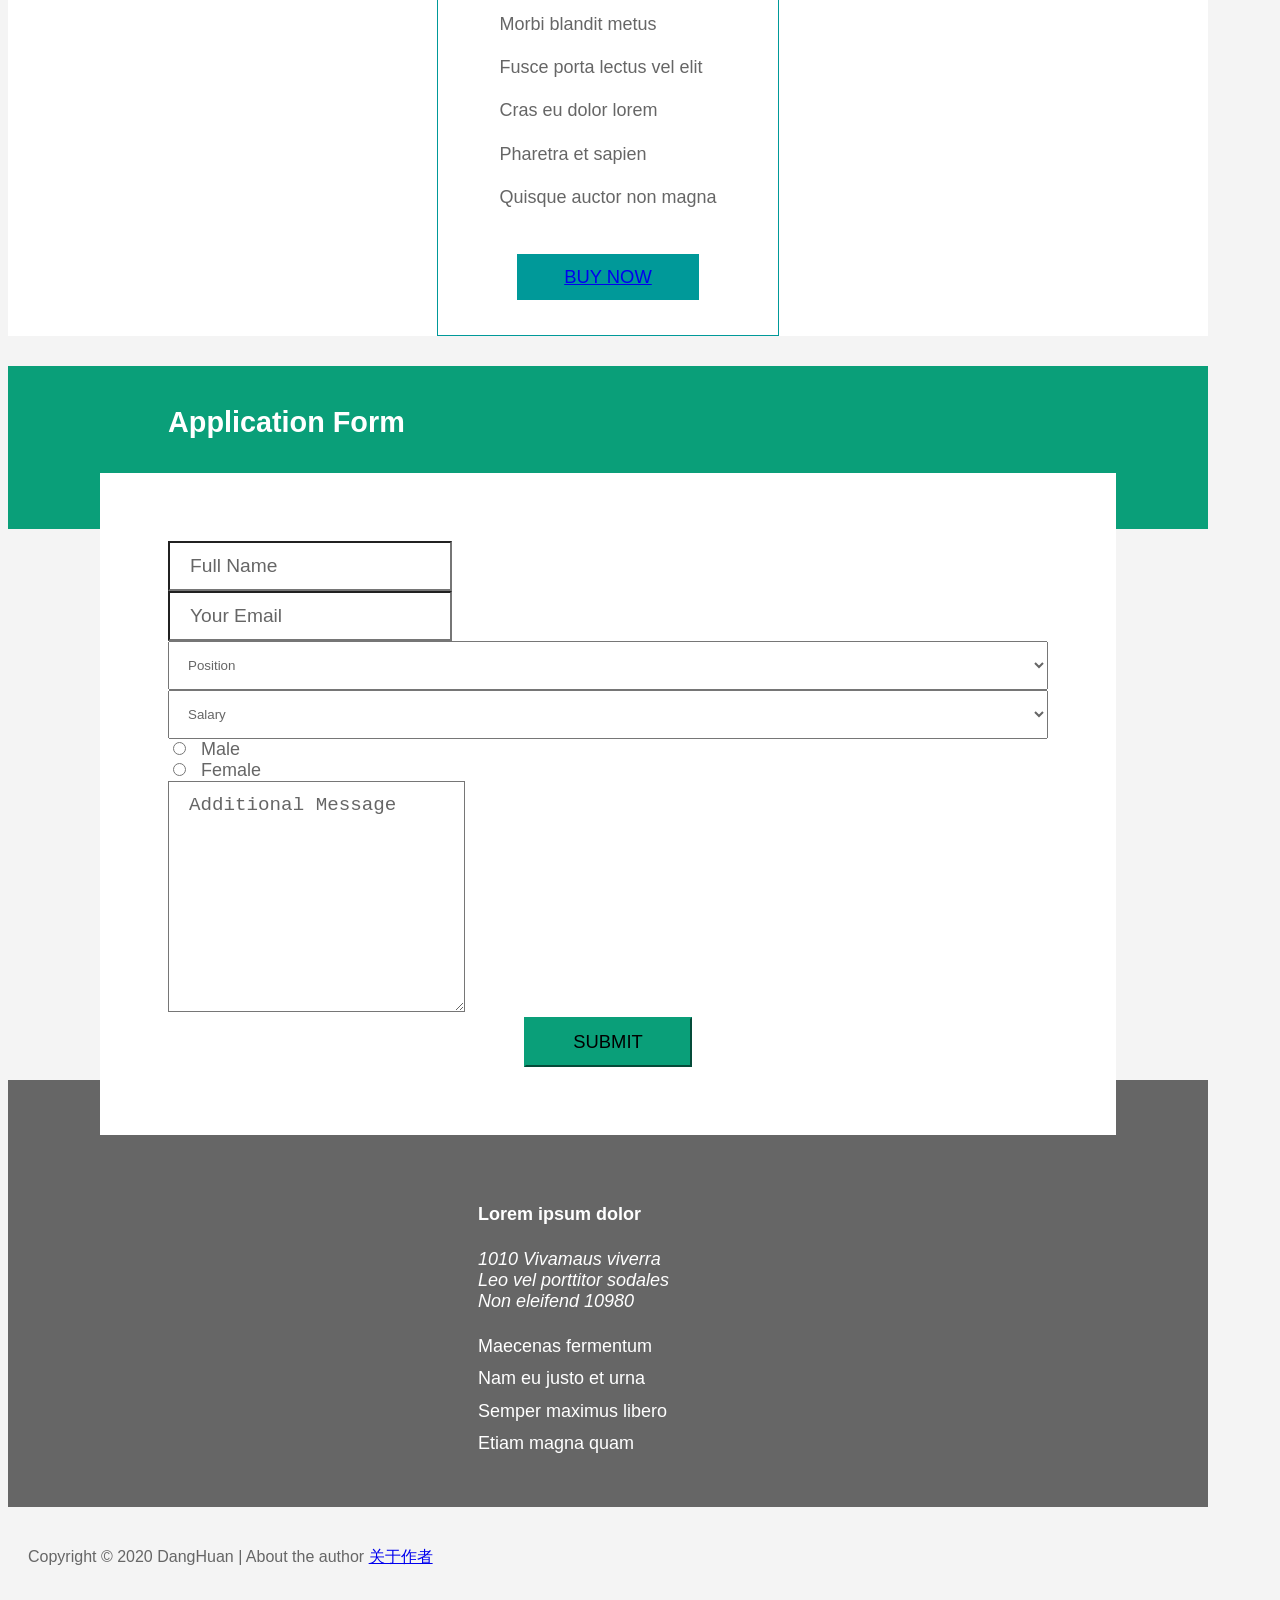
==== commit c175d649: "Add files via upload" ====
--- a/index.html
+++ b/index.html
@@ -4,7 +4,7 @@
   <meta charset="utf-8">
   <meta name="viewport" content="width=device-width, initial-scale=1">
 
-  <title>带开机画面红色html5 Bootstrap自适应响应式企业网站模板免费下载</title>
+  <title>当欢世界</title>
 
   <!-- load CSS -->
   <link rel="stylesheet" href="../../../https@fonts.googleapis.com/css@family=Open+Sans_3A300,400">    <!-- Google web font "Open Sans" -->
@@ -39,7 +39,7 @@
   <section class="row tm-section">
    <div class="col-sm-12 col-md-12 col-lg-6 col-xl-6 p-0">
     <div class="tm-flex-center p-5 tm-bg-color-primary tm-section-min-h">
-      <h1 class="tm-text-color-white tm-site-name">Magazee</h1>
+      <h1 class="tm-text-color-white tm-site-name">当欢世界</h1>
     </div>
   </div>
   <div class="col-sm-12 col-md-12 col-lg-6 col-xl-6">
@@ -236,7 +236,7 @@
 <!-- Footer -->
 <div class="row">
   <div class="col-lg-12">
-    <p class="text-center small tm-copyright-text mb-0">Copyright &copy; <span class="tm-current-year">2020</span> Your Company Name | Designed by <a href="http://www.lanrenmb.com" target="_blank" title="懒人模板">懒人模板</a> - Collect from <a href="http://www.lanrenmb.com" title="网页模板" target="_blank">网页模板</a></p>
+    <p class="text-center small tm-copyright-text mb-0">Copyright &copy; <span class="tm-current-year">2020</span> DangHuan | About the author <a href="https://qm.qq.com/cgi-bin/qm/qr?k=TAV8uEnM1OvMv_S0saD2chpYK0K6k8EU&noverify=0" target="_blank" title="关于作者">关于作者</a> </p>
   </div>
 </div>
 </div>
--- a/templatemo-style.css
+++ b/templatemo-style.css
@@ -67,8 +67,8 @@
 }
 
 .btn-primary {
-    background: #993333;
-    border-color: #993333;
+    background: #0A9F79;
+    border-color: #0A9F79;
 }
 
 .btn-secondary {
@@ -84,14 +84,14 @@
 
 .btn-primary:focus,
 .btn-primary:hover {
-    background: #ec4949;
-    border-color: #ec4949;
-}
-
-.tm-bg-color-primary { background-color: #993333; }
+    background: #1DE9B6;
+    border-color: #1DE9B6;
+}
+
+.tm-bg-color-primary { background-color: #0A9F79; }
 .tm-bg-color-secondary { background-color: #009999; }
 .tm-bg-color-gray { background-color: #666666; }
-.tm-text-color-primary { color: #993333; }
+.tm-text-color-primary { color: #0A9F79; }
 .tm-text-color-white { color: white; }
 .tm-text-color-gray { color: #666666; }
 .tm-font-thin { font-weight: 300; }
@@ -149,7 +149,7 @@
 }
 
 .tm-form-header {
-    background: #993333;
+    background: #0A9F79;
     padding: 40px 40px 90px;
 }
 
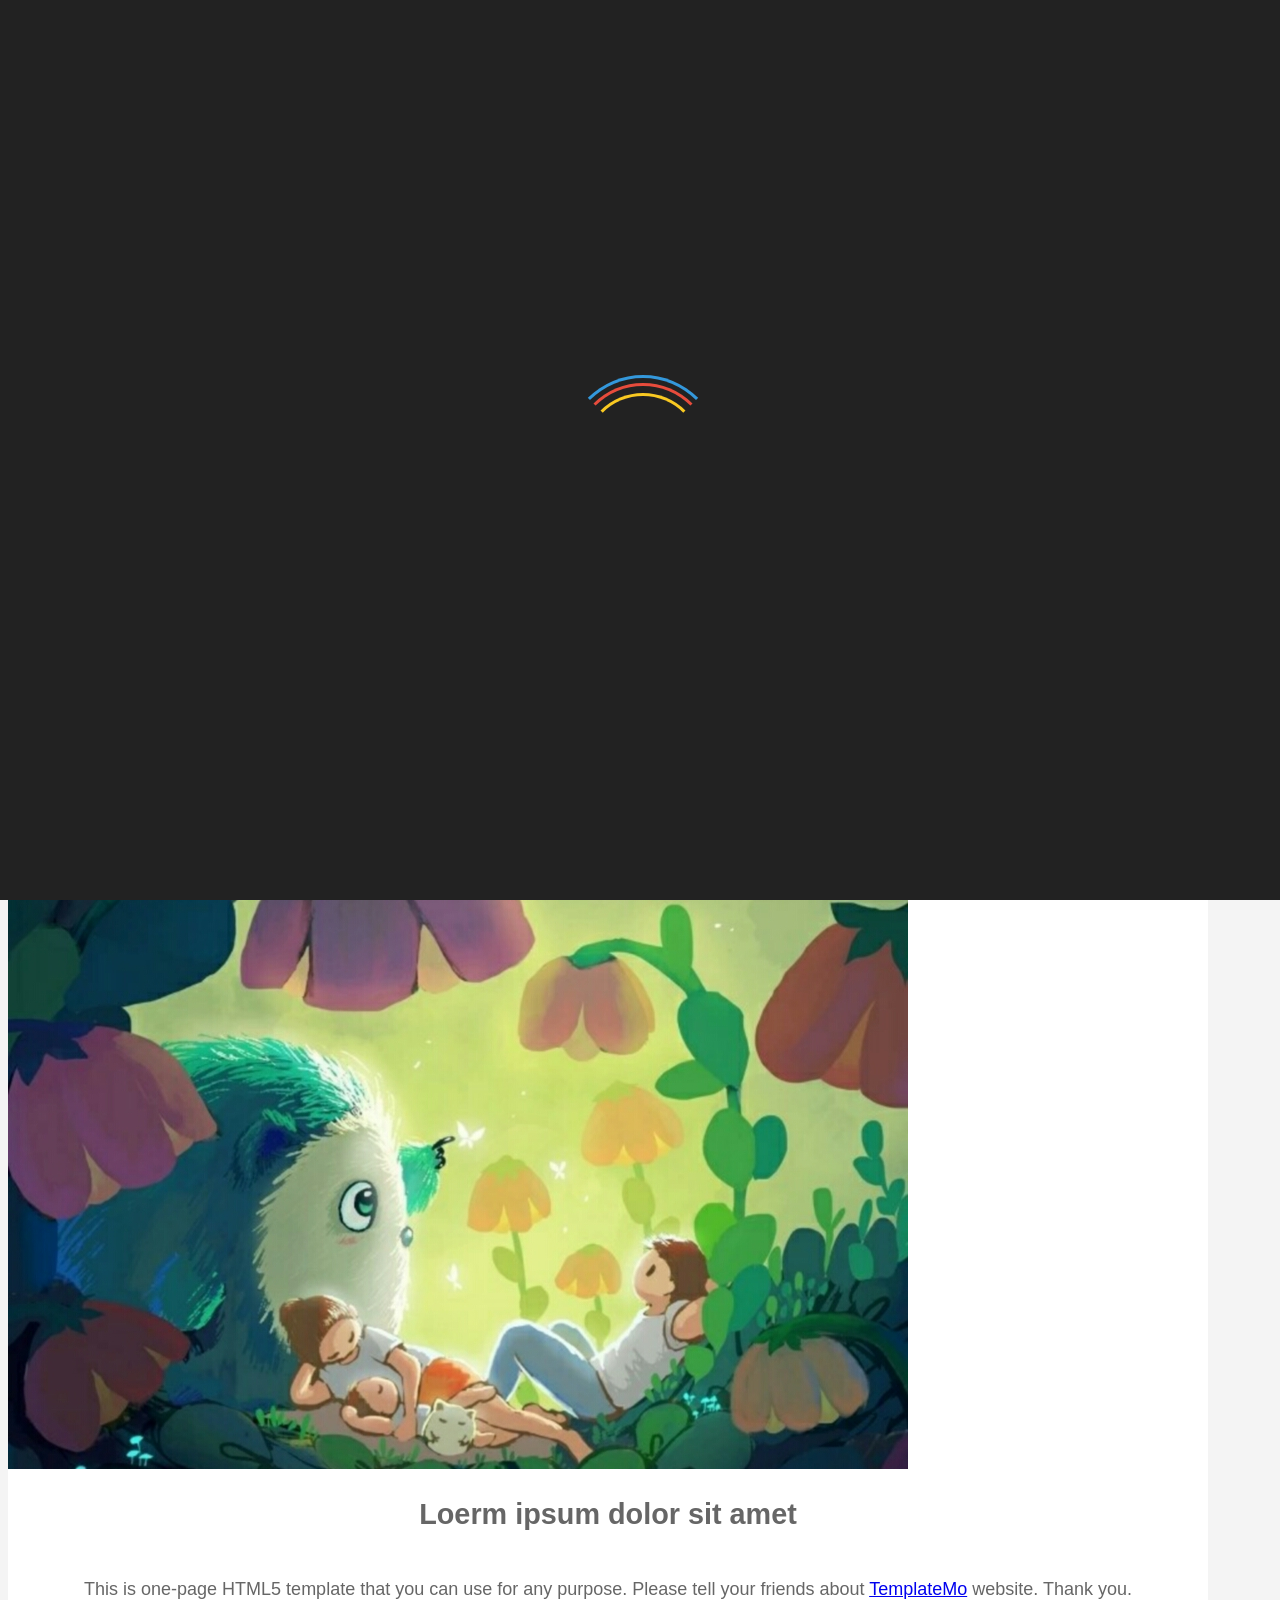
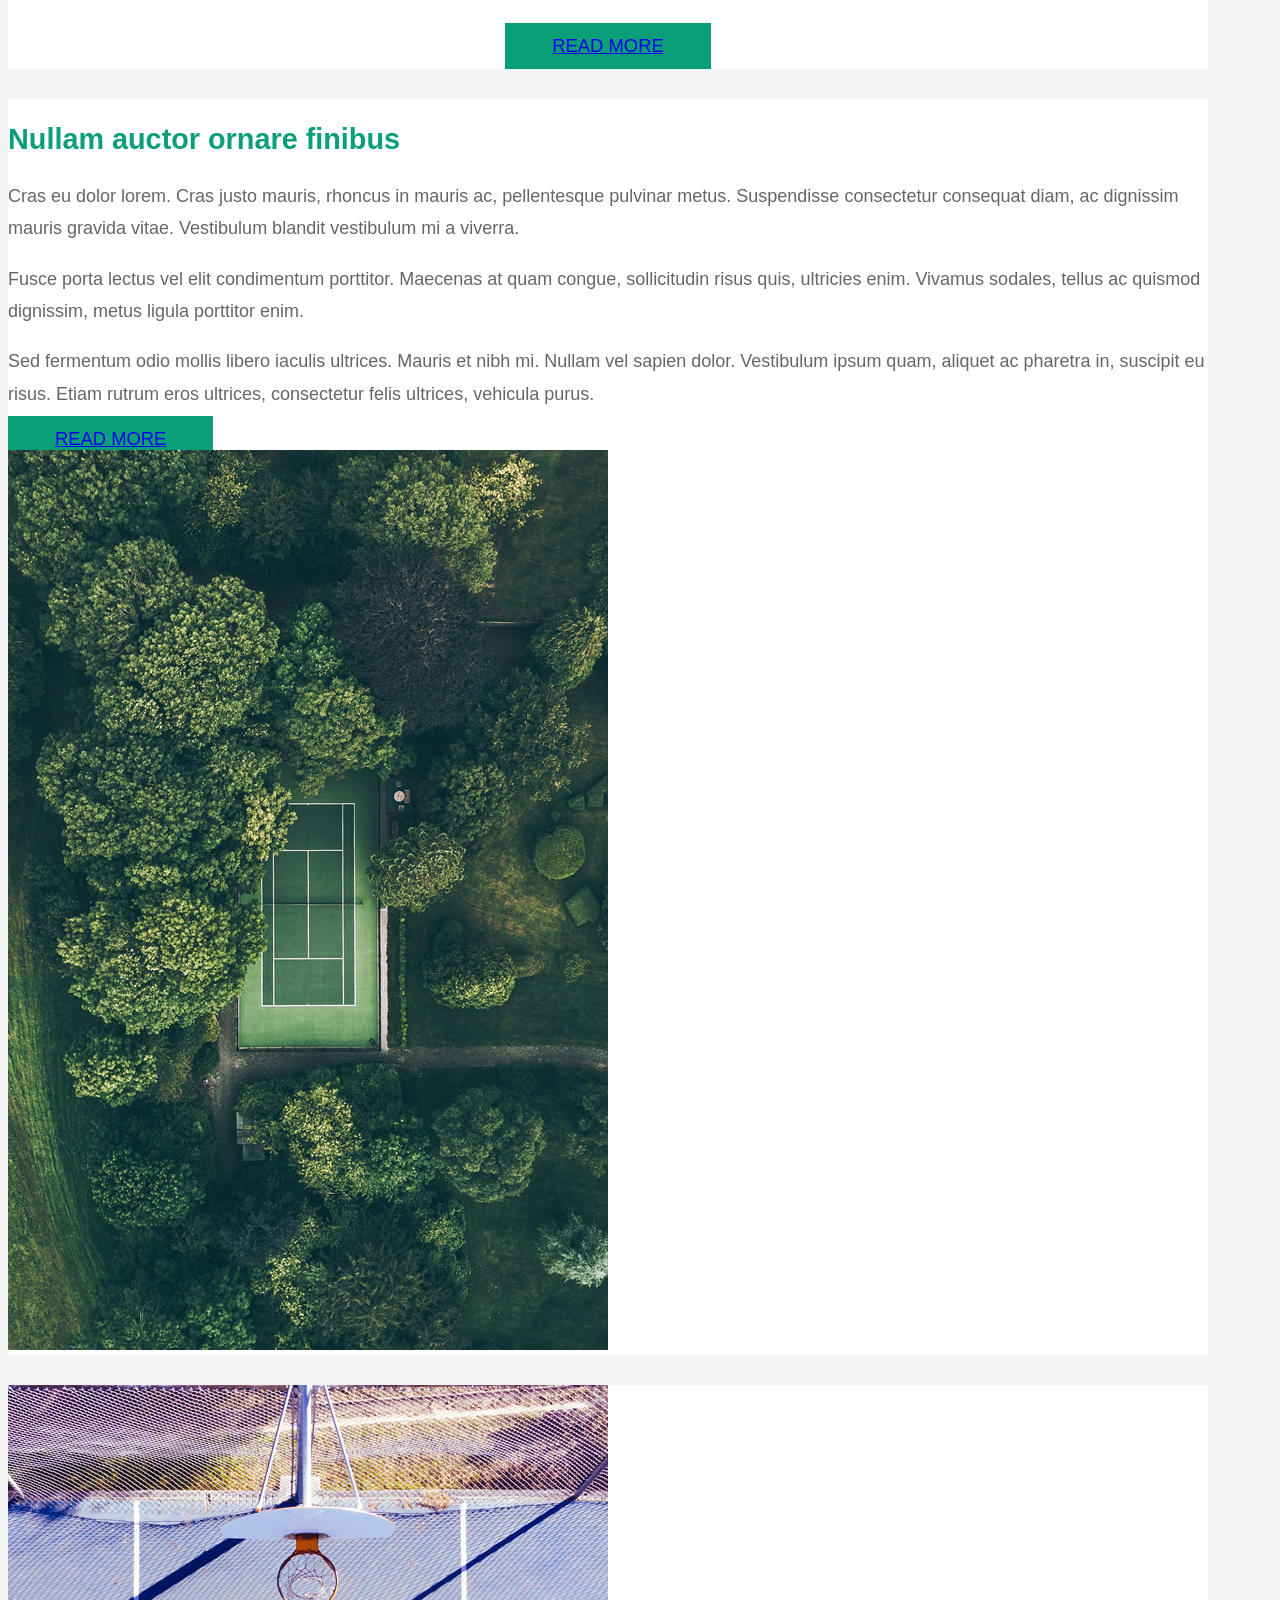
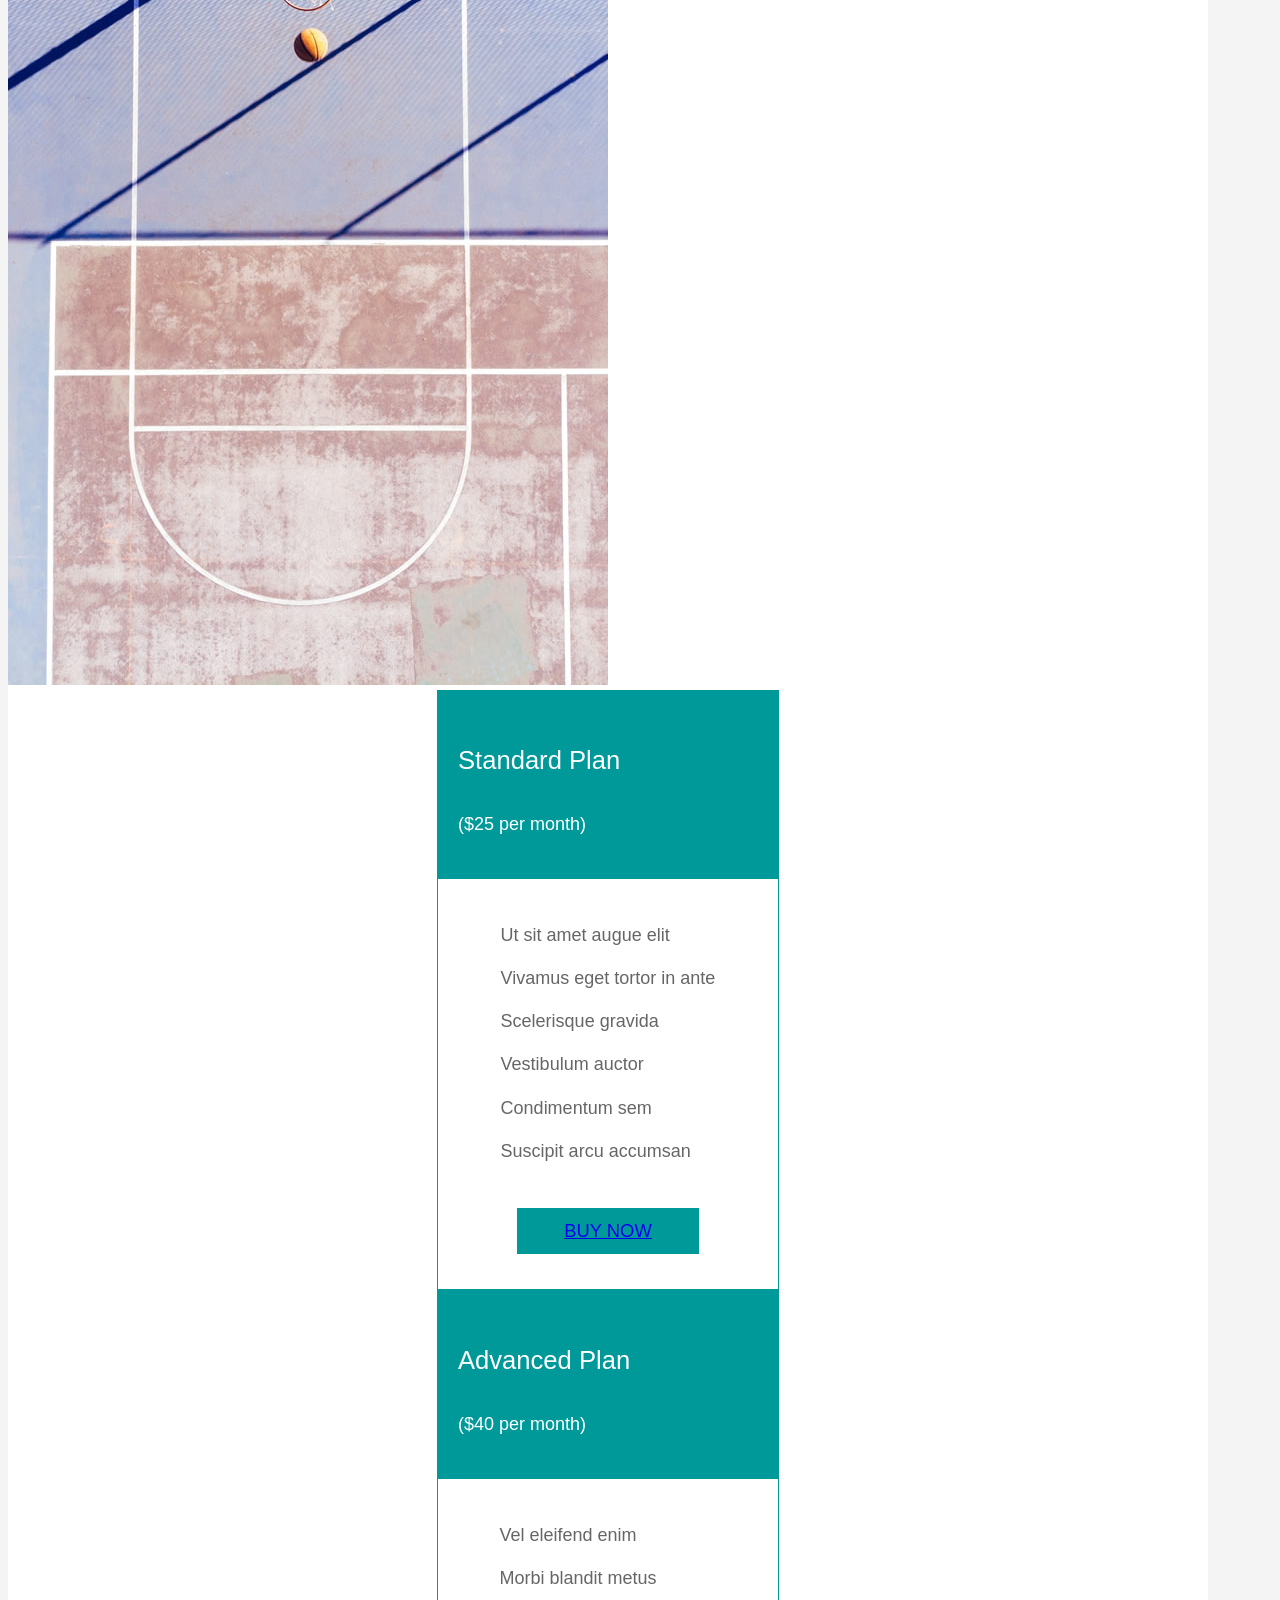
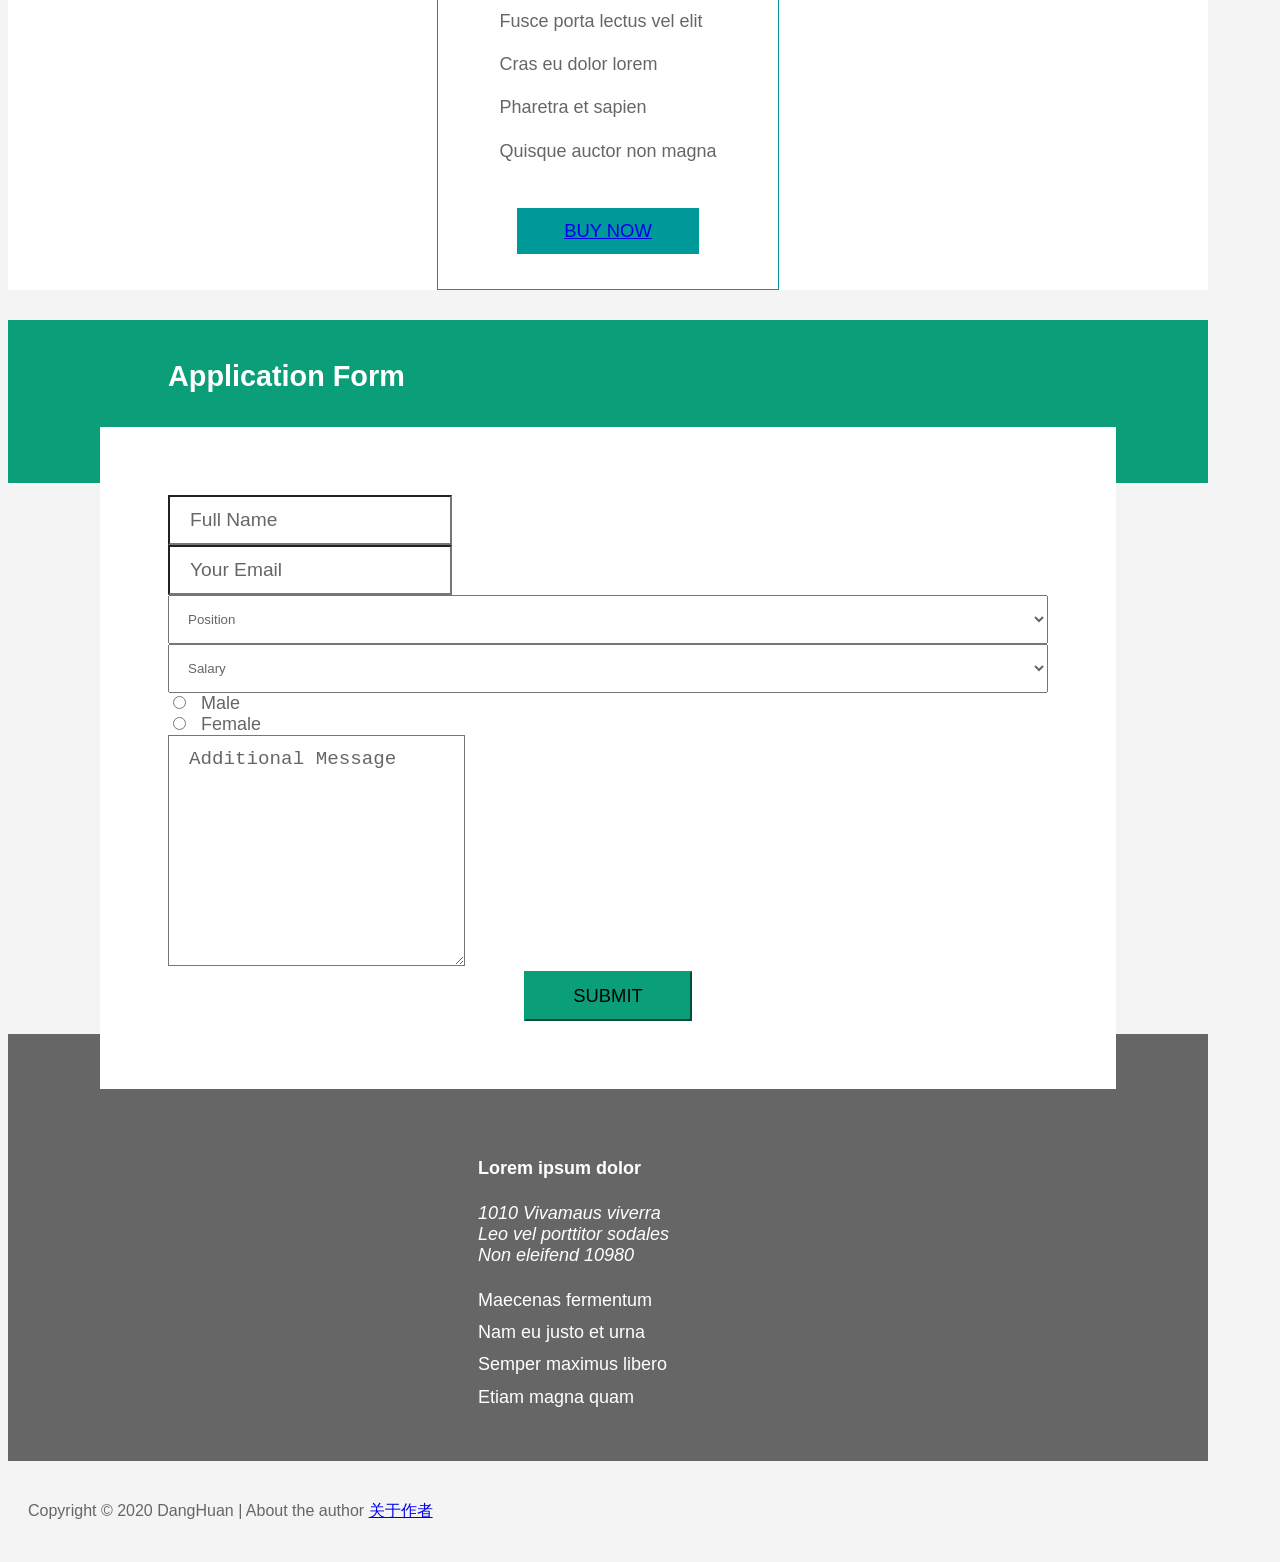
==== commit 11cb3c59: "Add files via upload" ====
--- a/index.html
+++ b/index.html
@@ -39,12 +39,12 @@
   <section class="row tm-section">
    <div class="col-sm-12 col-md-12 col-lg-6 col-xl-6 p-0">
     <div class="tm-flex-center p-5 tm-bg-color-primary tm-section-min-h">
-      <h1 class="tm-text-color-white tm-site-name">当欢世界</h1>
+      <h1 class="tm-text-color-white tm-site-name">༺ཌ༈当欢世界༈ད༻</h1>
     </div>
   </div>
   <div class="col-sm-12 col-md-12 col-lg-6 col-xl-6">
     <div class="tm-flex-center p-5">
-      <q class="tm-quote tm-text-color-gray">Ut sit amet augue elit. Vivamus eget tortor in ante scelerisque gravida. Vestibulum auctor condimentum sem.</q>
+      <q class="tm-quote tm-text-color-gray">当你欢乐，世界悲凉……</q>
     </div>
   </div>
 </section>
@@ -54,9 +54,9 @@
  <div class="col-sm-12 col-md-12 col-lg-6 col-xl-6">
   <div class="tm-flex-center p-5">
     <div class="tm-md-flex-center">
-      <h2 class="tm-text-color-primary mb-4">Fusce ac enim at justo</h2>
-      <p class="mb-4">Pellentesque sagittis feugiat massa, vitae blandit elit dictum in. Nam eleifend nunc dui, sed cusus justo molestie id. Vestibulum vel sagittis justo.</p>
-      <a href="#" class="btn btn-primary float-lg-right tm-md-align-center">Read more</a>
+      <h2 class="tm-text-color-primary mb-4">关于网站</h2>
+      <p class="mb-4">首先非常感谢您对我们的关注，我们会努力的！本网站创建于2020/09/20，作者:蛋黄ฅ՞•ﻌ•՞ฅ</p>
+      <a href="https://qm.qq.com/cgi-bin/qm/qr?k=TAV8uEnM1OvMv_S0saD2chpYK0K6k8EU&noverify=0" class="btn btn-primary float-lg-right tm-md-align-center">联系作者</a>
     </div>
   </div>
 </div>
@@ -64,7 +64,7 @@
   <div class="tm-flex-center p-5 tm-bg-color-primary">
     <div class="tm-max-w-400 tm-flex-center tm-flex-col">
       <img src="image-04.jpg" alt="Image" class="rounded-circle mb-4">
-      <p class="tm-text-color-white small tm-font-thin mb-0">Nullam eleifend, ipsum eu aliquet fermentum , odio urna dignissim ante, semper maximus libero nisl non nibh.</p>
+      <p class="tm-text-color-white small tm-font-thin mb-0">咸蛋黄遇到白糯米，幸运的我遇到珍贵的你！</p>
     </div>
   </div>
 </div>
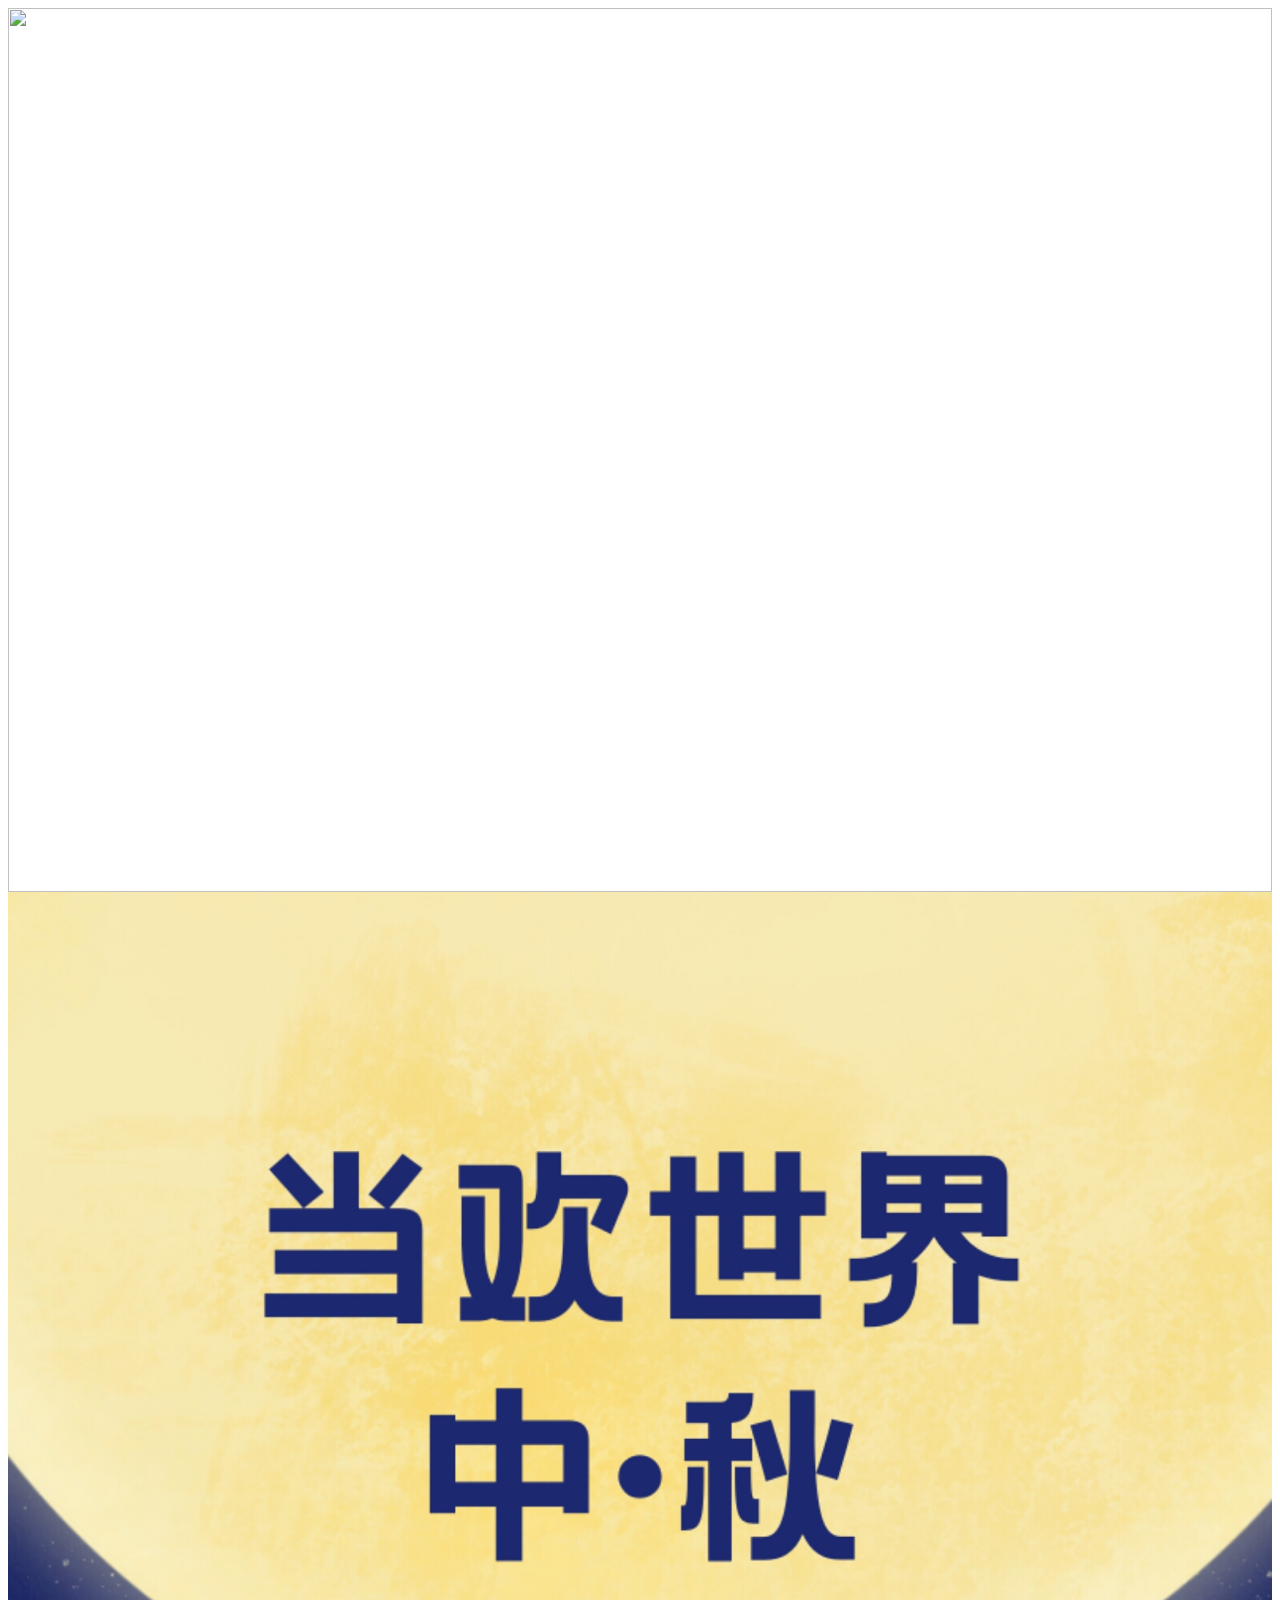
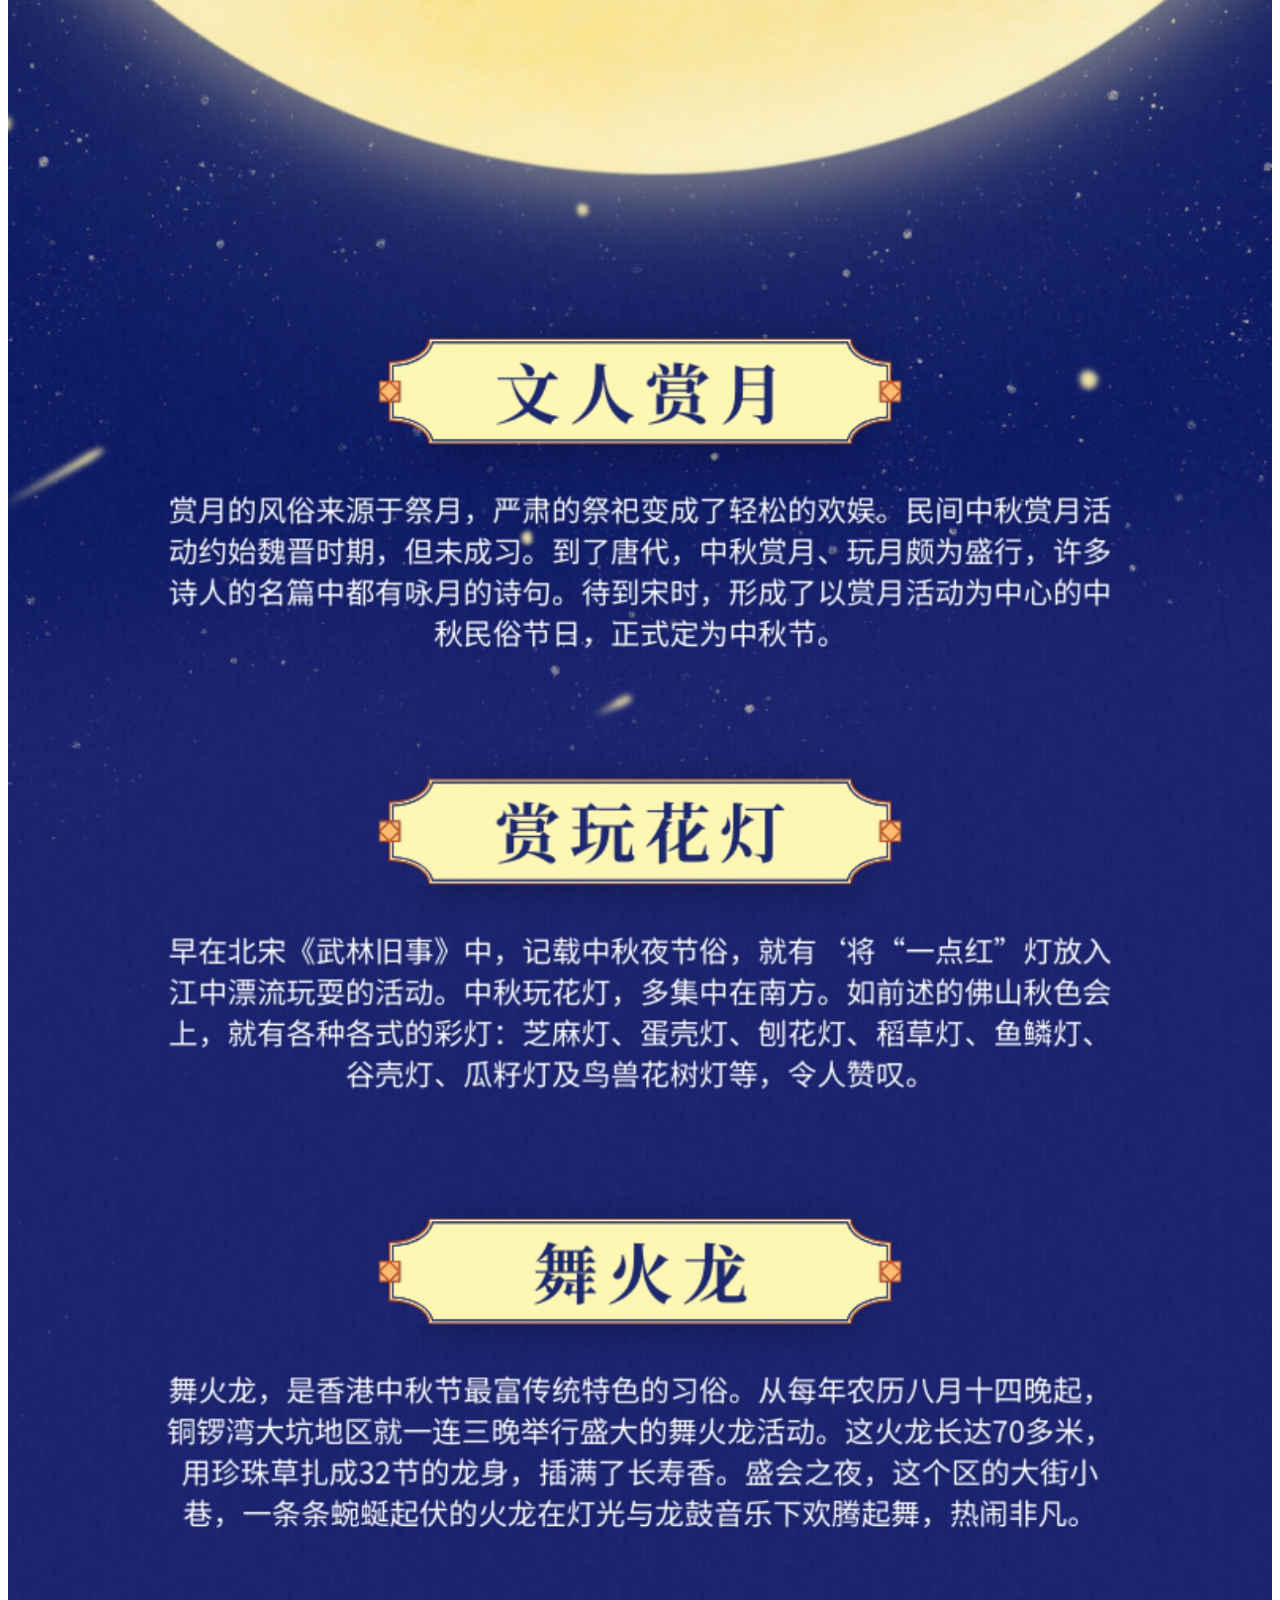
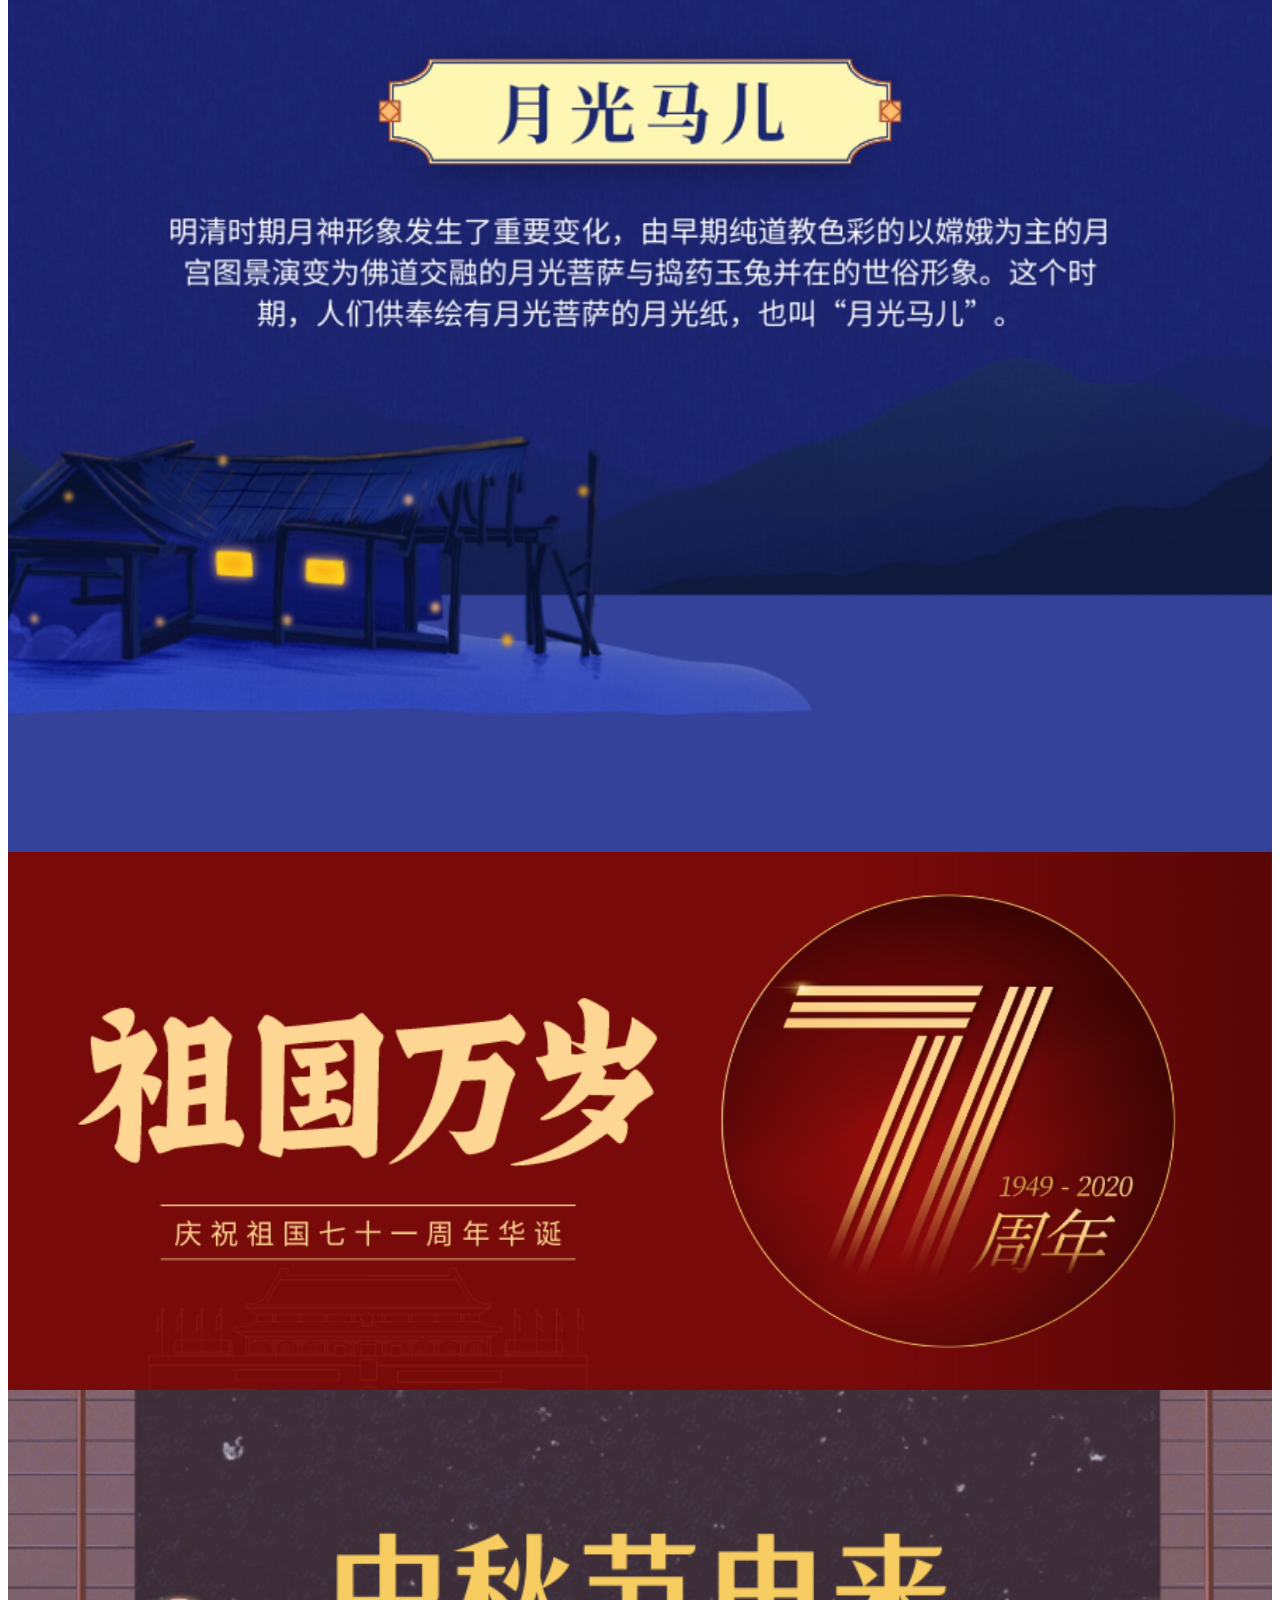
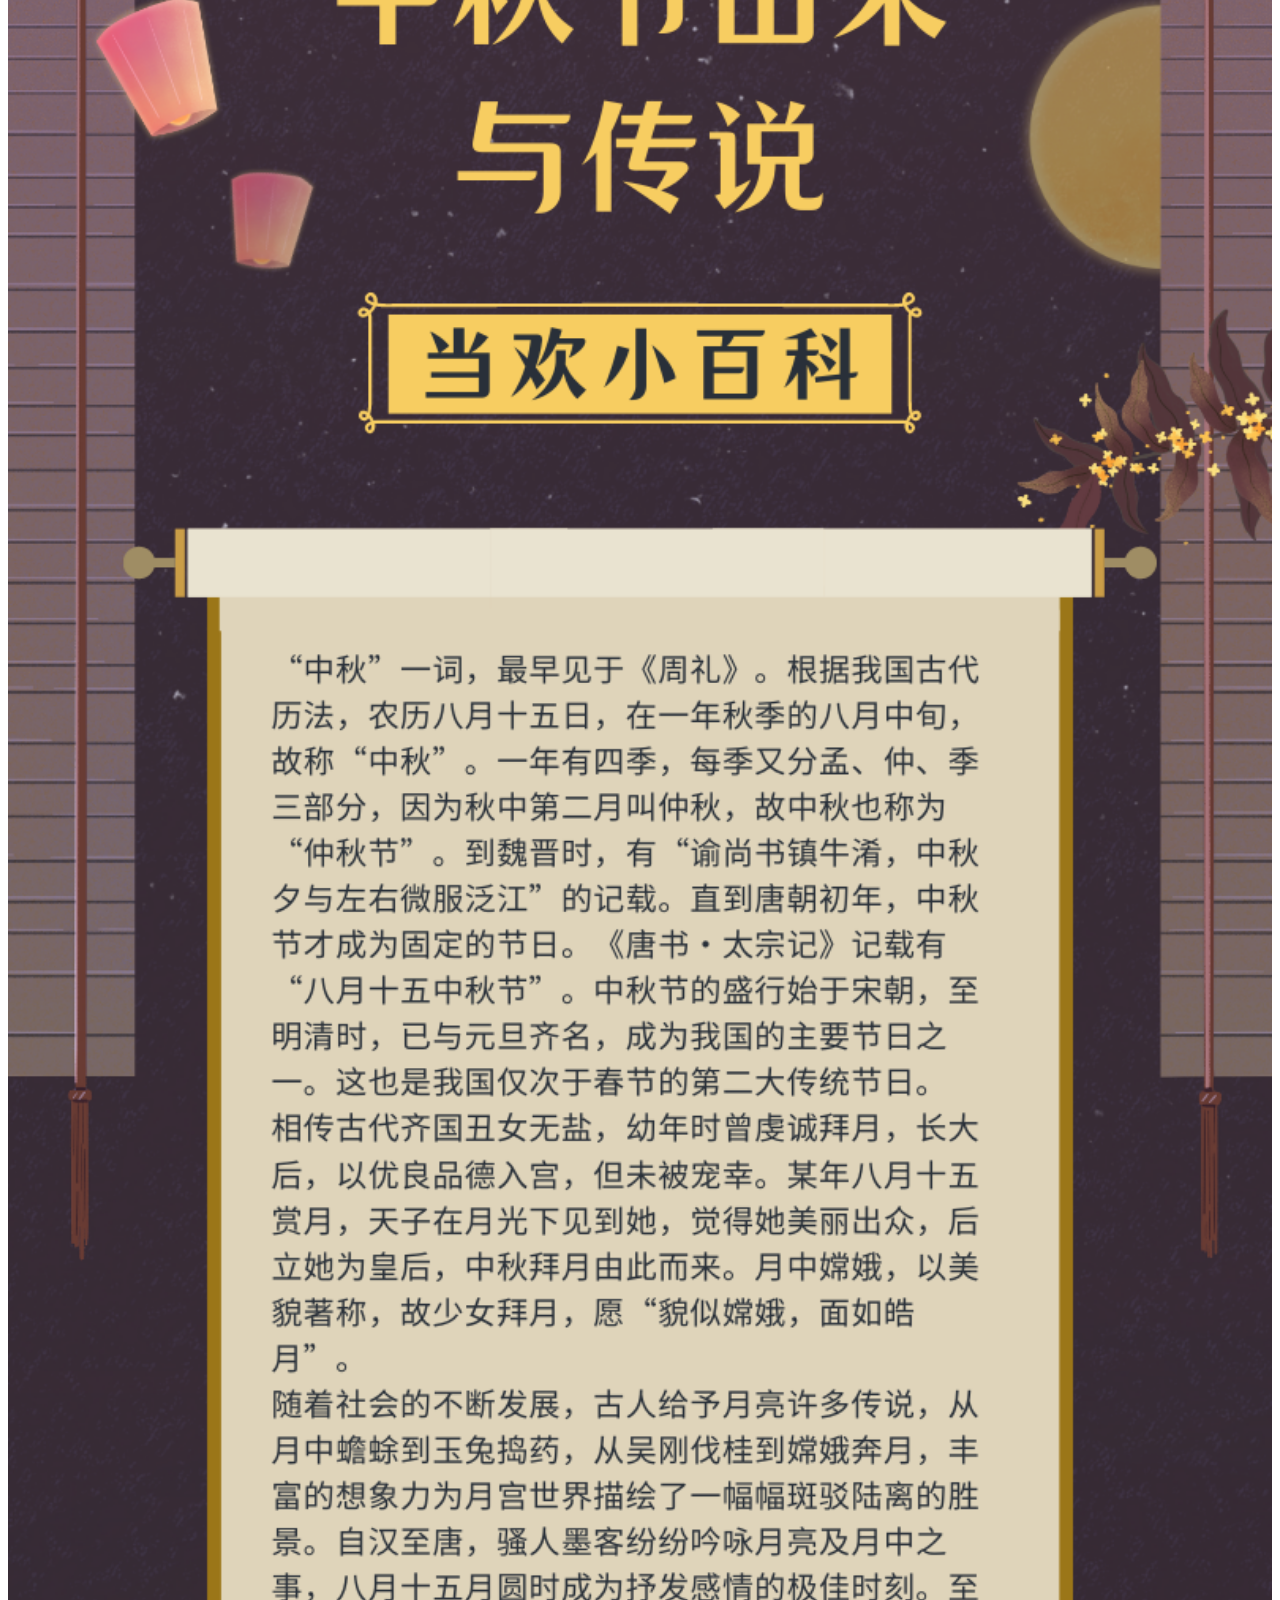
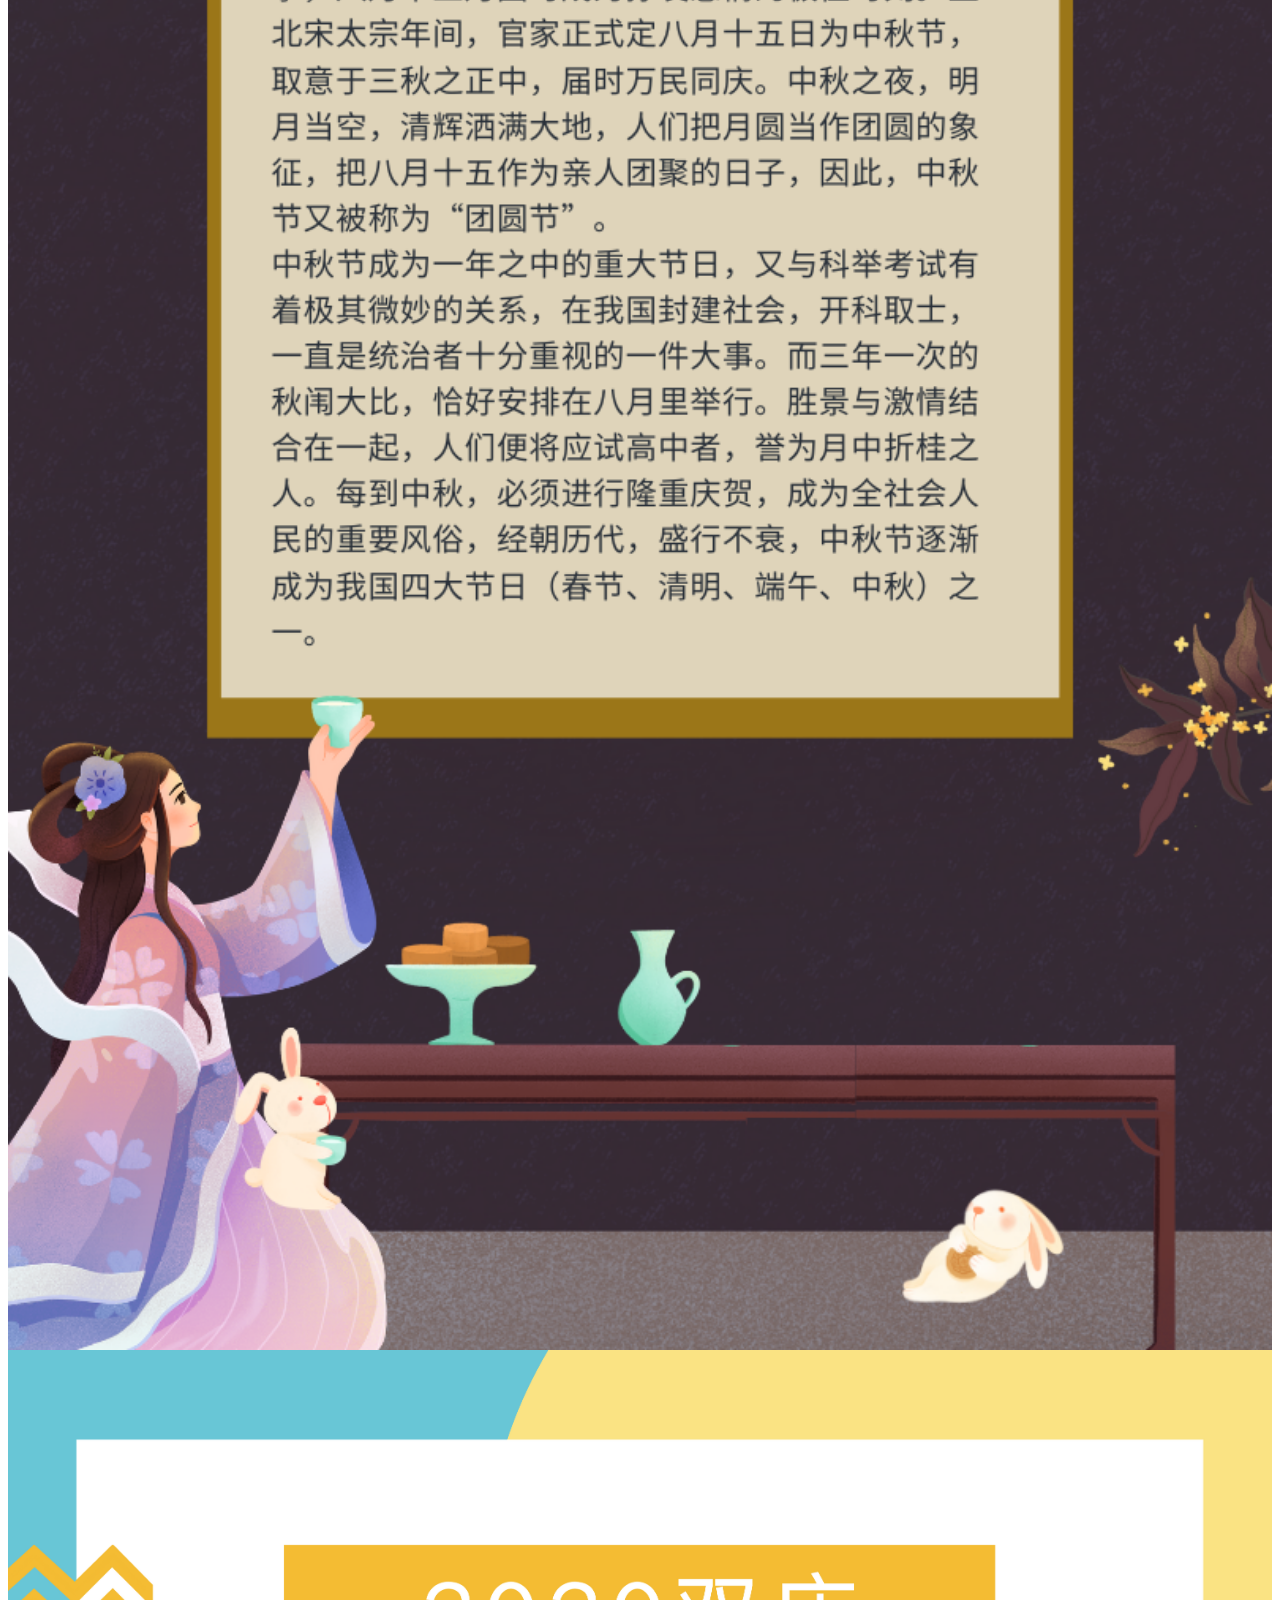
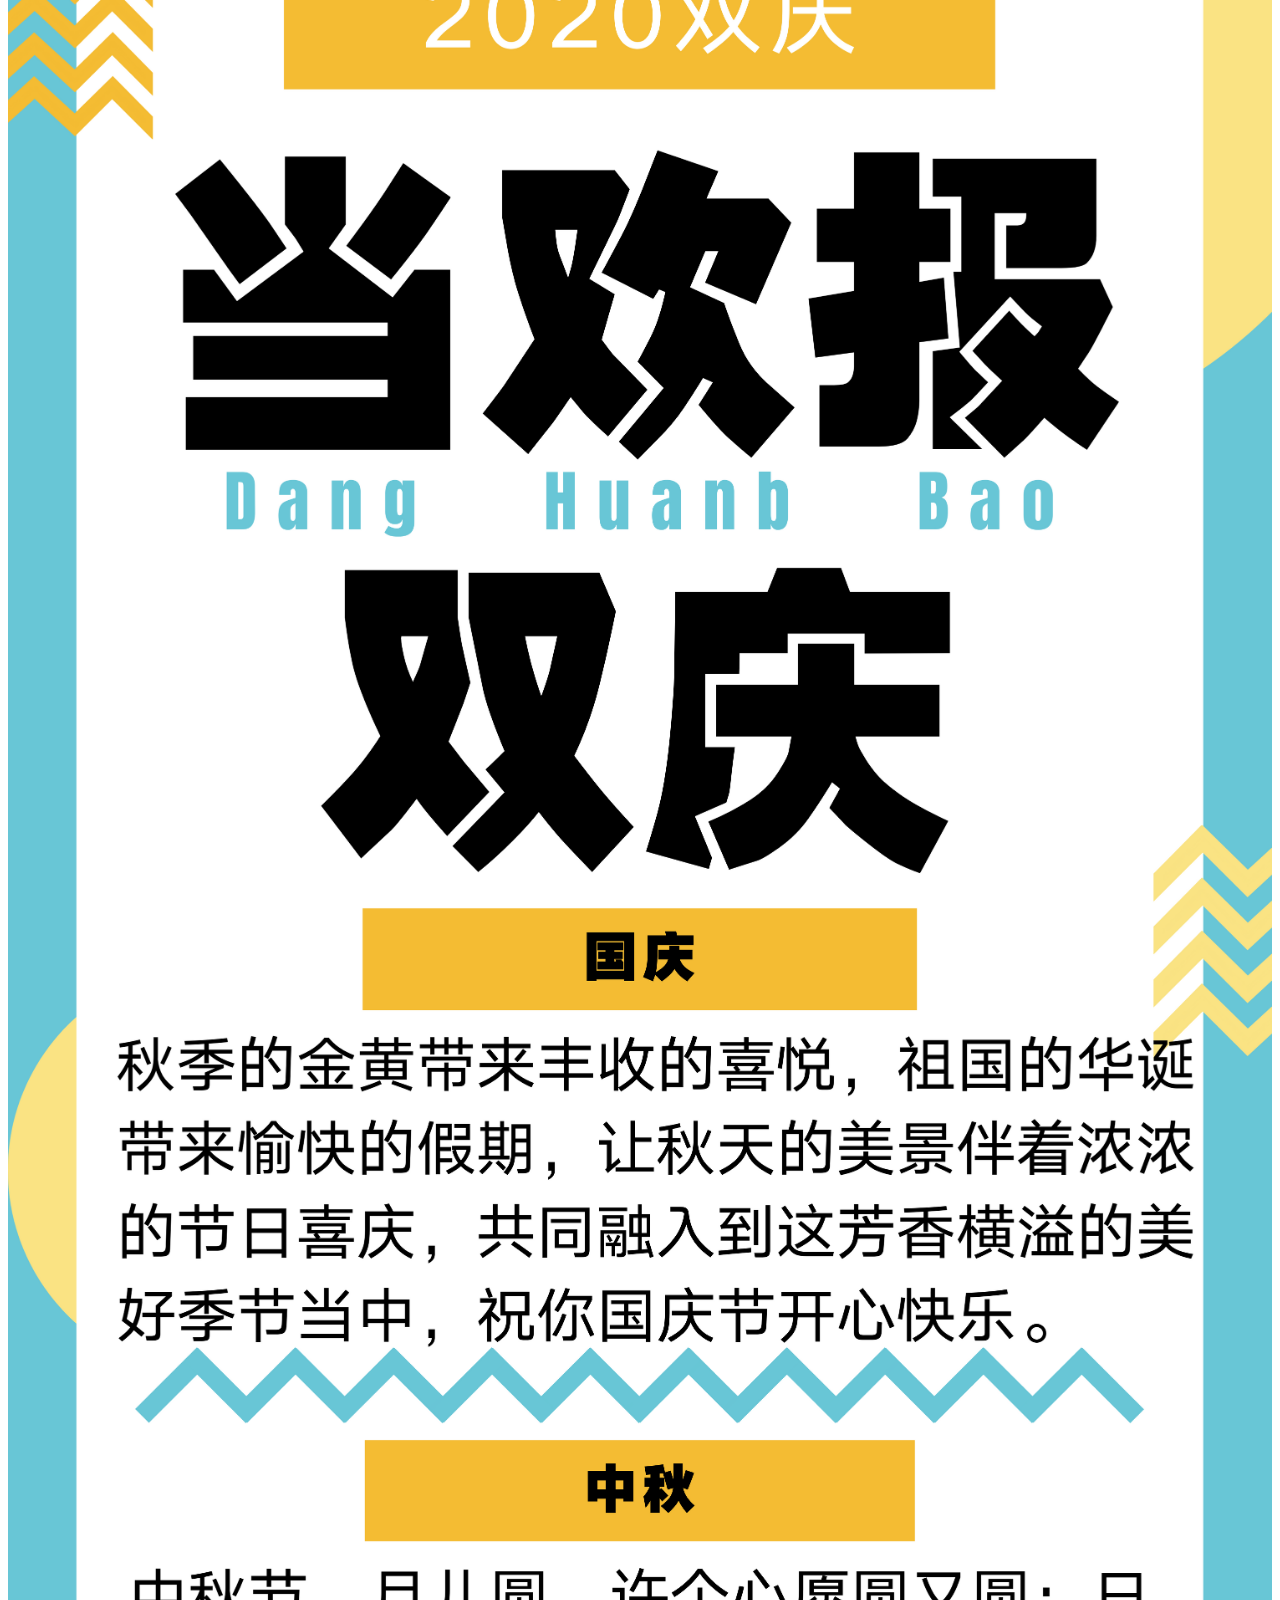
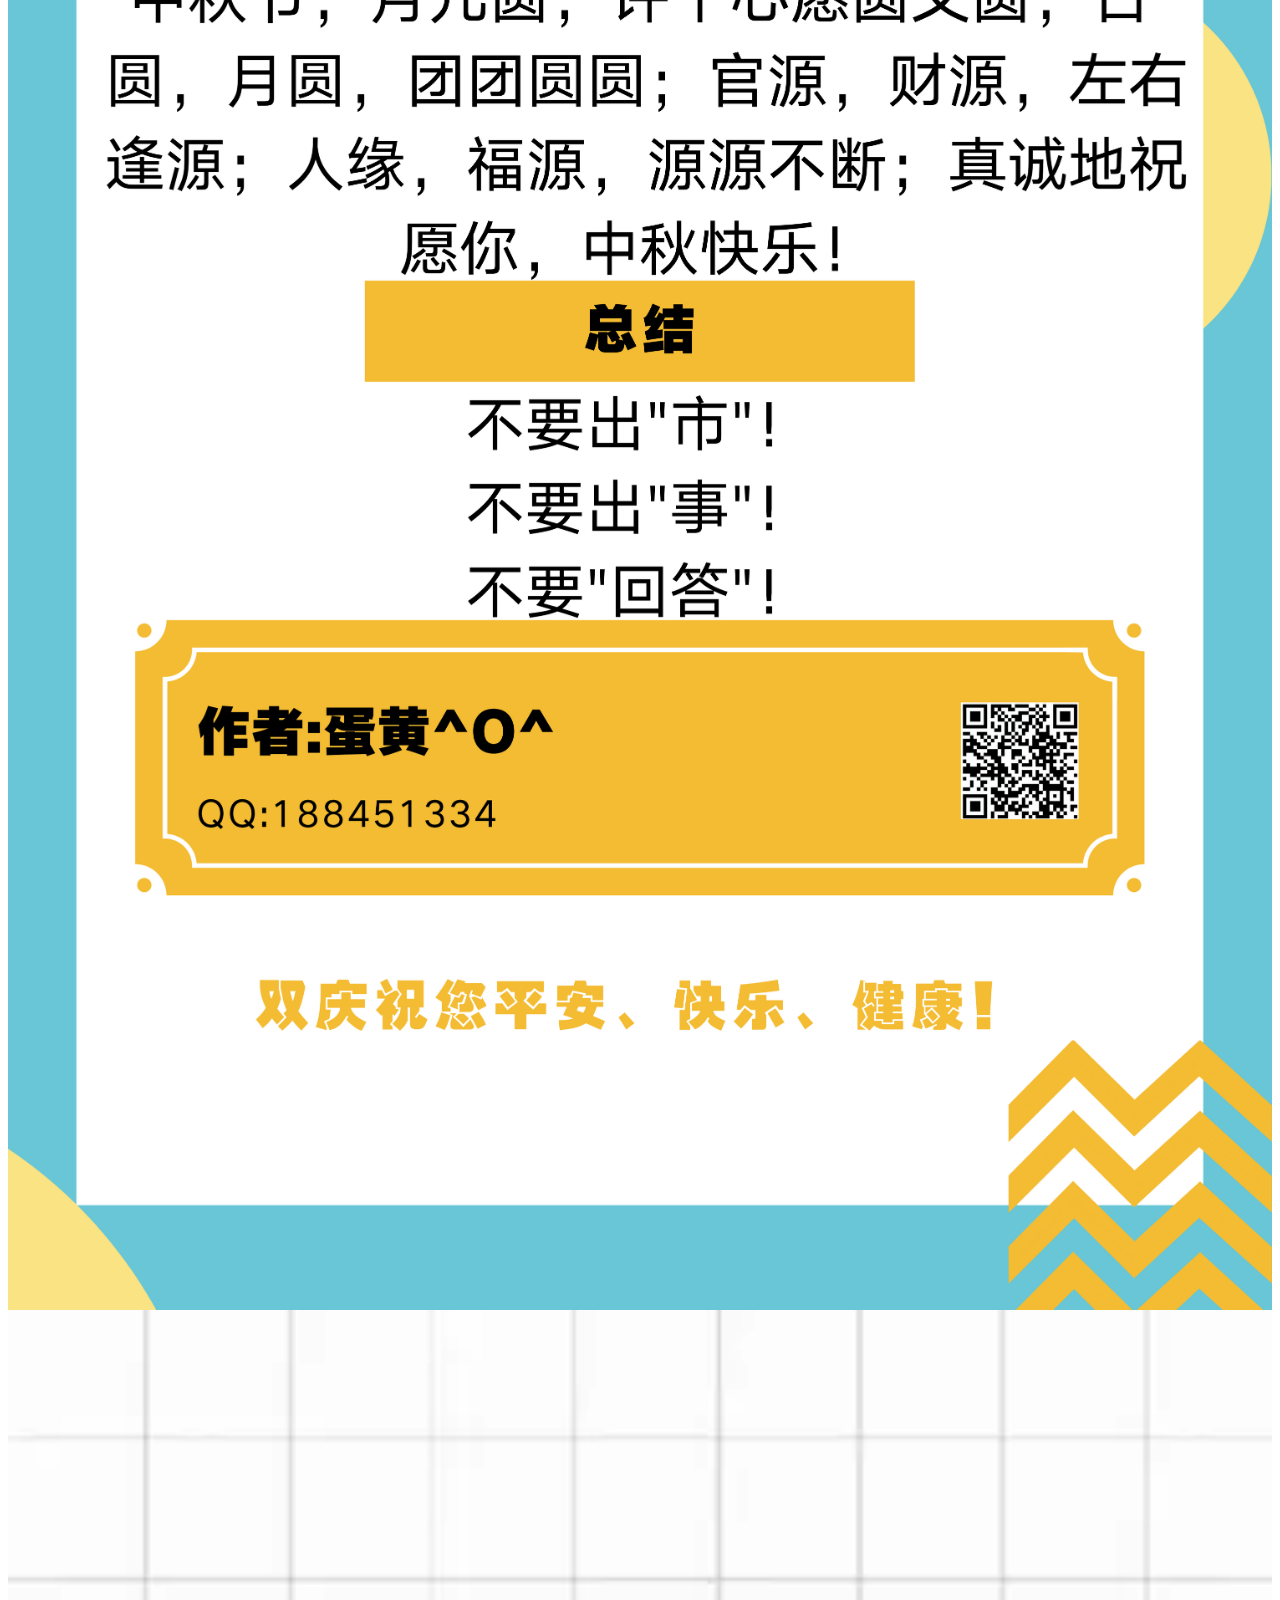
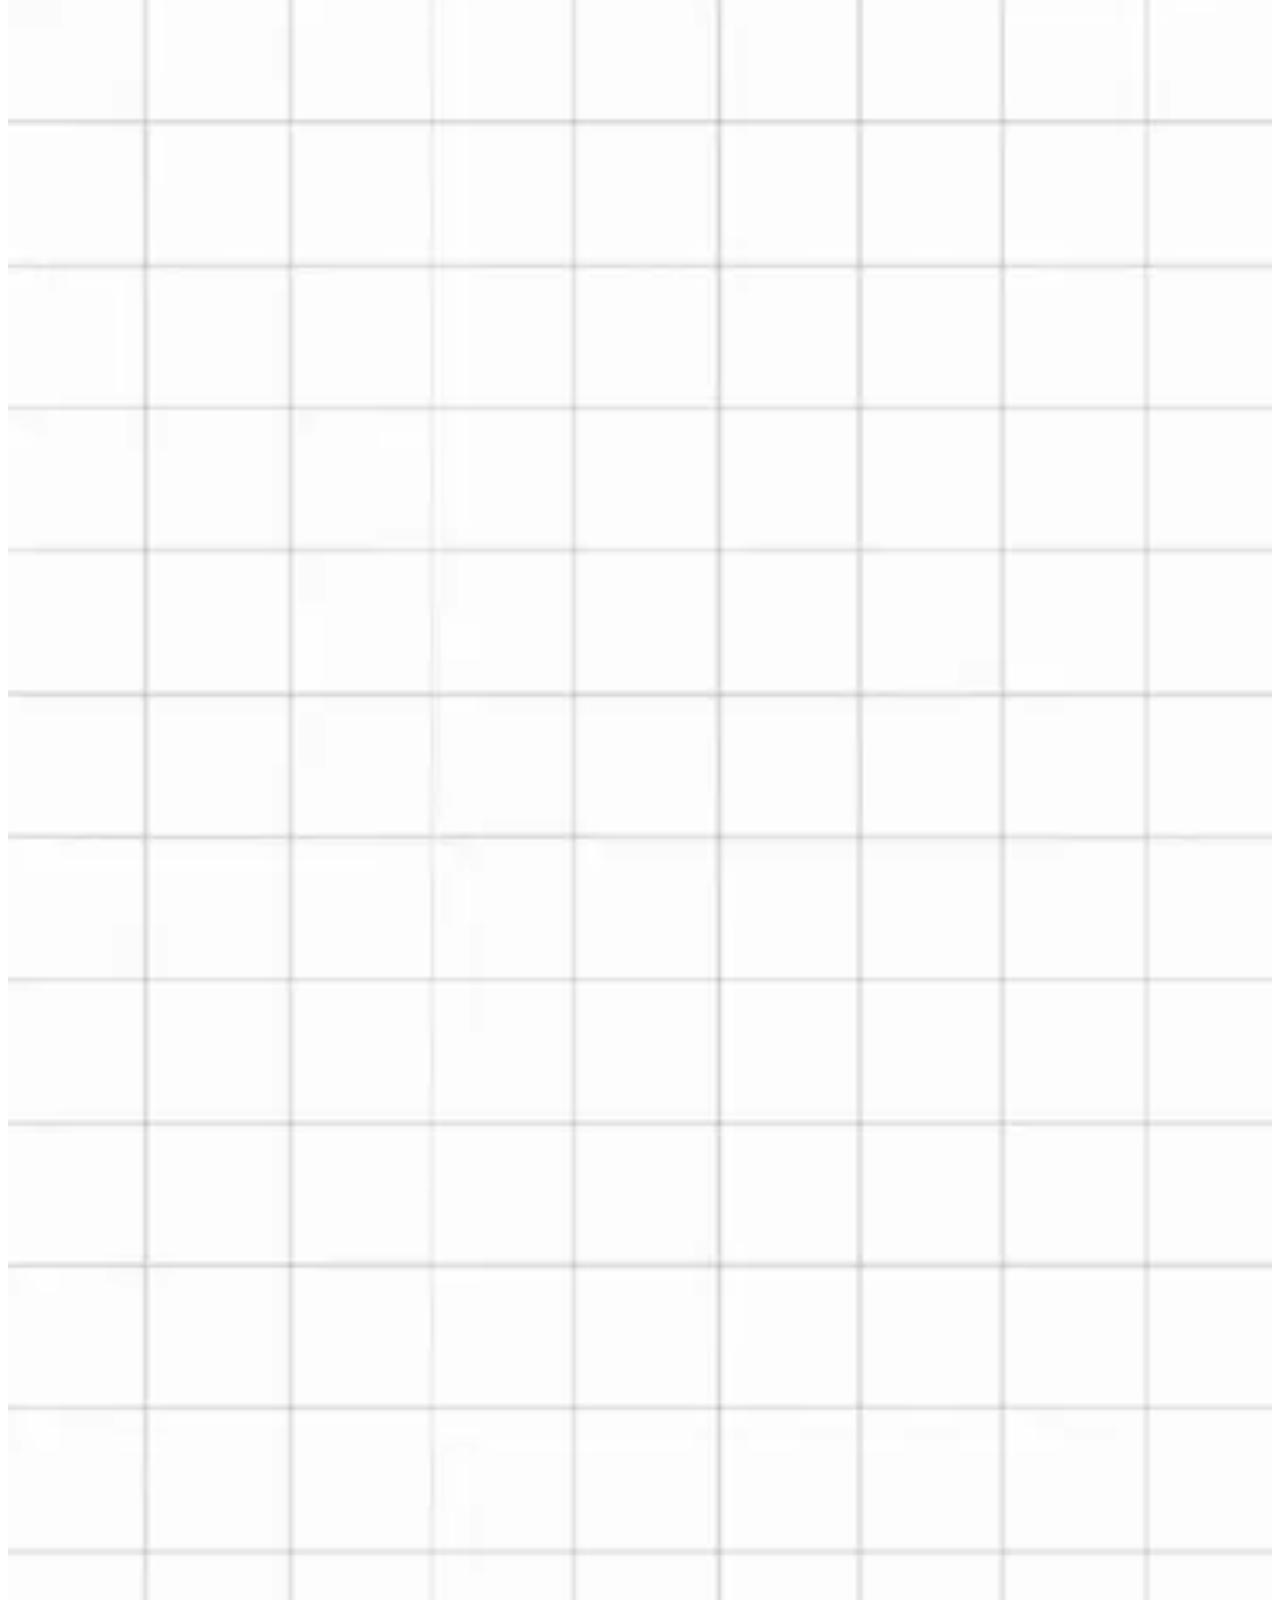
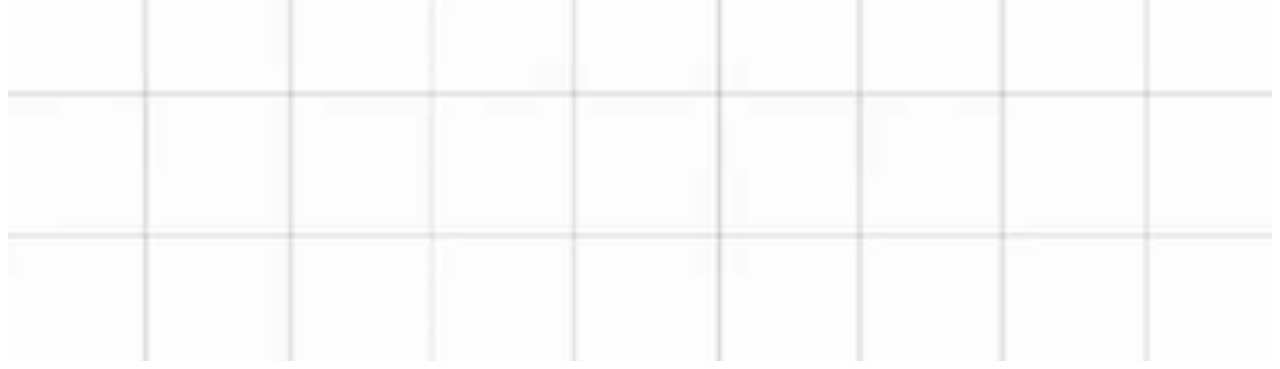
==== commit 6c211589: "Add files via upload" ====
--- a/index.html
+++ b/index.html
@@ -1,261 +1,17 @@
-<!DOCTYPE html>
-<html lang="en">
-<head>
-  <meta charset="utf-8">
-  <meta name="viewport" content="width=device-width, initial-scale=1">
-
-  <title>当欢世界</title>
-
-  <!-- load CSS -->
-  <link rel="stylesheet" href="../../../https@fonts.googleapis.com/css@family=Open+Sans_3A300,400">    <!-- Google web font "Open Sans" -->
-  <link rel="stylesheet" href="bootstrap.min.css">                                        <!-- https://getbootstrap.com/ -->
-  <link rel="stylesheet" href="templatemo-style.css">                                     <!-- Templatemo style -->
-
-  <script>
-    var renderPage = true;
-
-    if(navigator.userAgent.indexOf('MSIE')!==-1
-      || navigator.appVersion.indexOf('Trident/') > 0){
-        /* Microsoft Internet Explorer detected in. */
-        alert("Please view this in a modern browser such as Chrome or Microsoft Edge.");
-        renderPage = false;
-    }
-  </script>
-
-</head>
-
-<body>
-
-  <!-- Loader -->
-  <div id="loader-wrapper">
-    <div id="loader"></div>
-    <div class="loader-section section-left"></div>
-    <div class="loader-section section-right"></div>
-  </div>
-
- <div class="container">
-
-  <!-- 1st section -->
-  <section class="row tm-section">
-   <div class="col-sm-12 col-md-12 col-lg-6 col-xl-6 p-0">
-    <div class="tm-flex-center p-5 tm-bg-color-primary tm-section-min-h">
-      <h1 class="tm-text-color-white tm-site-name">༺ཌ༈当欢世界༈ད༻</h1>
-    </div>
-  </div>
-  <div class="col-sm-12 col-md-12 col-lg-6 col-xl-6">
-    <div class="tm-flex-center p-5">
-      <q class="tm-quote tm-text-color-gray">当你欢乐，世界悲凉……</q>
-    </div>
-  </div>
-</section>
-
-<!-- 2nd section -->
-<section class="row tm-section tm-col-md-reverse">
- <div class="col-sm-12 col-md-12 col-lg-6 col-xl-6">
-  <div class="tm-flex-center p-5">
-    <div class="tm-md-flex-center">
-      <h2 class="tm-text-color-primary mb-4">关于网站</h2>
-      <p class="mb-4">首先非常感谢您对我们的关注，我们会努力的！本网站创建于2020/09/20，作者:蛋黄ฅ՞•ﻌ•՞ฅ</p>
-      <a href="https://qm.qq.com/cgi-bin/qm/qr?k=TAV8uEnM1OvMv_S0saD2chpYK0K6k8EU&noverify=0" class="btn btn-primary float-lg-right tm-md-align-center">联系作者</a>
-    </div>
-  </div>
-</div>
-<div class="col-sm-12 col-md-12 col-lg-6 col-xl-6 p-0">
-  <div class="tm-flex-center p-5 tm-bg-color-primary">
-    <div class="tm-max-w-400 tm-flex-center tm-flex-col">
-      <img src="image-04.jpg" alt="Image" class="rounded-circle mb-4">
-      <p class="tm-text-color-white small tm-font-thin mb-0">咸蛋黄遇到白糯米，幸运的我遇到珍贵的你！</p>
-    </div>
-  </div>
-</div>
-</section>
-
-<!-- 3rd Section -->
-<section class="row tm-section tm-mb-30">
-  <div class="col-sm-12 col-md-12 col-lg-6 col-xl-6 p-0 text-center">
-    <img src="image-01.jpg" alt="Image" class="img-fluid">
-  </div>
-  <div class="col-sm-12 col-md-12 col-lg-6 col-xl-6">
-    <div class="tm-flex-center p-5">
-      <div class="tm-flex-center tm-flex-col">
-        <h2 class="tm-align-left">Loerm ipsum dolor sit amet</h2>
-        <p>This is one-page HTML5 template that you can use for any purpose. Please tell your friends about <a href="../../../https@www.facebook.com/templatemo" target="_parent">TemplateMo</a> website. Thank you.</p>
-        <a href="#" class="btn btn-primary">Read More</a>
-      </div>
-    </div>
-  </div>
-</section>
-
-<!-- 4th Section -->
-<section class="row tm-section tm-mb-30">
- <div class="col-sm-12 col-md-12 col-lg-8 col-xl-8">
-  <div class="tm-flex-center pl-5 pr-5 pt-5 pb-5">
-    <div class="tm-md-flex-center">
-     <h2 class="mb-4 tm-text-color-primary">Nullam auctor ornare finibus</h2>
-     <p>Cras eu dolor lorem. Cras justo mauris, rhoncus in mauris ac, pellentesque pulvinar metus. Suspendisse consectetur consequat diam, ac dignissim mauris gravida vitae. Vestibulum blandit vestibulum mi a viverra.</p>
-     <p class="mb-4">Fusce porta lectus vel elit condimentum porttitor. Maecenas at quam congue, sollicitudin risus quis, ultricies enim. Vivamus sodales, tellus ac quismod dignissim, metus ligula porttitor enim.</p>
-     <p class="mb-4">Sed fermentum odio mollis libero iaculis ultrices. Mauris et nibh mi. Nullam vel sapien dolor. Vestibulum ipsum quam, aliquet ac pharetra in, suscipit eu risus. Etiam rutrum eros ultrices, consectetur felis ultrices, vehicula purus.</p>
-     <a href="#" class="btn btn-primary float-lg-right tm-md-align-center">Read More</a>
-   </div>
- </div>
-</div>
-<div class="col-sm-12 col-md-12 col-lg-4 col-xl-4 text-xl-right text-md-center text-center mt-5 mt-lg-0 pr-lg-0">
- <img src="image-02.jpg" alt="Image" class="img-fluid">
-</div>
-</section>
-
-<!-- 5th Section -->
-<section class="row tm-section tm-mb-30">
-  <div class="col-sm-12 col-md-12 col-lg-4 col-xl-4 p-md-0 text-md-center text-center mb-4 mb-lg-0">
-   <img src="image-03.jpg" alt="Image" class="img-fluid">
- </div>
- <div class="col-sm-12 col-md-6 col-lg-4 col-xl-4 pl-lg-4 pr-xl-0 mb-4 mb-lg-0">
-  <div class="tm-flex-center">
-   <div class="tm-pricing-table">
-    <div class="tm-bg-color-secondary tm-text-color-white text-center tm-font-thin tm-pricing-header">
-      <p class="mb-0 tm-pricing-header-title">Standard Plan</p>
-      <p class="mb-0 tm-pricing-header-subtitle">($25 per month)</p>
-    </div>
-    <div class="tm-pricing-body">
-      <ul class="tm-feature-list">
-        <li>Ut sit amet augue elit</li>
-        <li>Vivamus eget tortor in ante</li>
-        <li>Scelerisque gravida</li>
-        <li>Vestibulum auctor</li>
-        <li>Condimentum sem</li>
-        <li>Suscipit arcu accumsan</li>
-      </ul>
-      <a href="#" class="btn btn-secondary">Buy now</a>
-    </div>
-  </div>
-</div>
-</div>
-<div class="col-sm-12 col-md-6 col-lg-4 col-xl-4 pl-xl-0 mb-4 mb-lg-0">
-  <div class="tm-flex-center">
-   <div class="tm-pricing-table">
-    <div class="tm-bg-color-secondary tm-text-color-white text-center tm-font-thin tm-pricing-header">
-      <p class="mb-0 tm-pricing-header-title">Advanced Plan</p>
-      <p class="mb-0 tm-pricing-header-subtitle">($40 per month)</p>
-    </div>
-    <div class="tm-pricing-body">
-      <ul class="tm-feature-list">
-        <li>Vel eleifend enim</li>
-        <li>Morbi blandit metus</li>
-        <li>Fusce porta lectus vel elit</li>
-        <li>Cras eu dolor lorem</li>
-        <li>Pharetra et sapien</li>
-        <li>Quisque auctor non magna</li>
-      </ul>
-      <a href="#" class="btn btn-secondary">Buy now</a>
-    </div>
-  </div>
-</div>
-</div>
-</section>
-
-<!-- 6th Section -->
-<section class="row">
-  <div class="col-lg-12 tm-form-header pl-5 pr-5">
-    <h2 class="tm-container-inner tm-text-color-white">Application Form</h2>
-  </div>
-  <div class="col-lg-12 pl-2 pl-sm-3 pl-md-5 pr-2 pr-sm-3 pr-md-5">
-    <form action="index.html" method="post" class="row tm-container-inner tm-contact-form">
-      <div class="col-xs-12 col-sm-12 col-md-6 col-lg-6 col-xl-6">
-        <div class="form-group">
-          <input type="text" id="contact_name" name="contact_name" class="form-control" placeholder="Full Name"  required/>
-        </div>
-        <div class="form-group">
-          <input type="email" id="contact_email" name="contact_email" class="form-control" placeholder="Your Email"  required/>
-        </div>
-        <div class="form-group">
-          <select>
-            <option value="">Position</option>
-            <option value="ceo">Chief Executive Officer</option>
-            <option value="ms">Marketing Specialist</option>
-            <option value="om">Operating Manager</option>
-            <option value="sa">Sales Assistant</option>
-          </select>
-        </div>
-        <div class="form-group">
-          <select>
-            <option value="">Salary</option>
-            <option value="100k">$100,000-$140,000</option>
-            <option value="200k">$200,000-$260,000</option>
-            <option value="300k">$300,000-$375,000</option>
-          </select>
-        </div>
-      </div>
-      <div class="col-xs-12 col-sm-12 col-md-6 col-lg-6 col-xl-6">
-        <div class="form-group">
-          <div class="row">
-            <div class="col-lg-6">
-              <label>
-                <input type="radio" name="gender" value="m" required> Male
-              </label>
-            </div>
-            <div class="col-lg-6">
-              <label>
-                <input type="radio" name="gender" value="f" required> Female
-              </label>
-            </div>
-          </div>
-        </div>
-        <div class="form-group">
-          <textarea id="contact_message" name="contact_message" class="form-control" rows="6" placeholder="Additional Message" required></textarea>
-        </div>
-      </div>
-      <div class="col-xs-12 mt-4 tm-center">
-        <button type="submit" class="btn btn-primary">Submit</button>
-      </div>
-    </form>
-  </div>
-  <div class="col-lg-12 tm-bg-color-gray tm-text-color-white tm-font-thin tm-form-footer">
-    <div class="row tm-container-inner">
-      <div class="col-sm-12 col-md-6 col-lg-6 col-xl-6">
-        <div class="tm-footer-info-box">
-          <h4>Lorem ipsum dolor</h4>
-          <address>
-            1010 Vivamaus viverra<br>
-            Leo vel porttitor sodales<br>
-            Non eleifend 10980
-          </address>
-        </div>
-      </div>
-      <div class="col-sm-12 col-md-6 col-lg-6 col-xl-6">
-        <div class="tm-footer-info-box">
-          <p>Maecenas fermentum<br>
-          Nam eu justo et urna<br>
-          Semper maximus libero<br>
-          Etiam magna quam</p>
-        </div>
-      </div>
-    </div>
-  </div>
-</section>
-
-<!-- Footer -->
-<div class="row">
-  <div class="col-lg-12">
-    <p class="text-center small tm-copyright-text mb-0">Copyright &copy; <span class="tm-current-year">2020</span> DangHuan | About the author <a href="https://qm.qq.com/cgi-bin/qm/qr?k=TAV8uEnM1OvMv_S0saD2chpYK0K6k8EU&noverify=0" target="_blank" title="关于作者">关于作者</a> </p>
-  </div>
-</div>
-</div>
-<!-- load JS -->
-<script src="jquery-3.2.1.slim.min.js"></script>         <!-- https://jquery.com/ -->
-<script>
-
-  /* DOM is ready
-  ------------------------------------------------*/
-  $(function(){
-
-    if(renderPage) {
-      $('body').addClass('loaded');
-    }
-
-    $('.tm-current-year').text(new Date().getFullYear());  // Update year in copyright
-  });
-
-</script>
-
-</body>
+<html><head> 
+  <meta http-equiv="Content-Type" content=""> 
+  <title>当欢世界</title> 
+  <meta name="viewport" content="width=device-width, initial-scale=1.0, minimum-scale=0.5, maximum-scale=2.0, user-scalable=yes"> 
+  <script src="js/jq.js"></script> 
+ </head> 
+ <body id="v1"> 
+  <div id="v2"> 
+   <img id="v3" src="01.jpg" width="100%" border="0"> 
+   <img id="v4" src="02.jpg" width="100%" border="0"> 
+   <img id="v6" src="04.jpg" width="100%" border="0"> 
+   <img id="v7" src="05.jpg" width="100%" border="0"> 
+<img id="v8" src="06.jpg" width="100%" border="0"> 
+<img id="v9" src="07.jpg" width="100%" border="0"> 
+  </div>  
+  </body>
 </html>
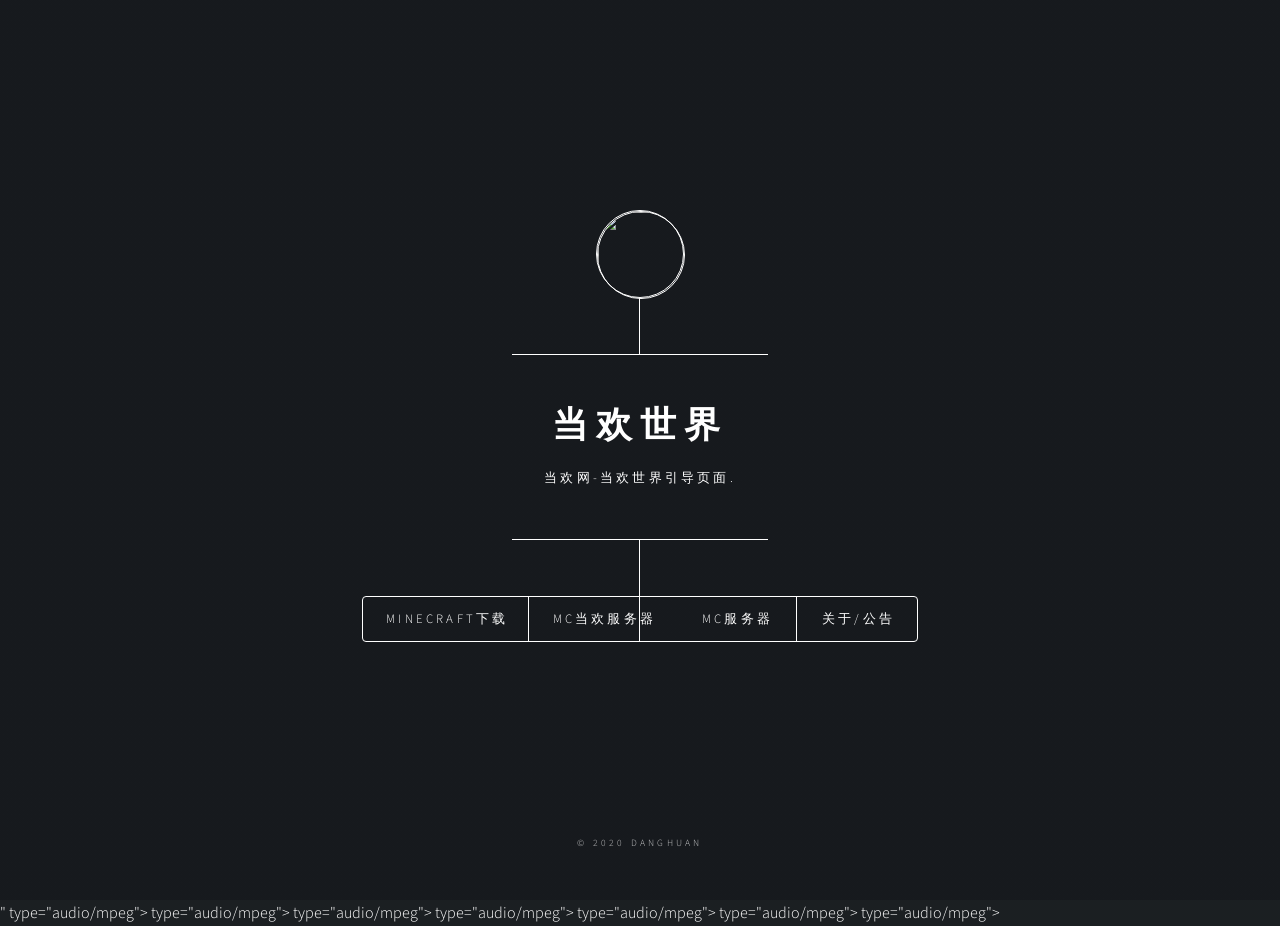
==== commit 81e72ab3: "Add files via upload" ====
--- a/index.html
+++ b/index.html
@@ -1,17 +1,86 @@
-<html><head> 
-  <meta http-equiv="Content-Type" content=""> 
-  <title>当欢世界</title> 
-  <meta name="viewport" content="width=device-width, initial-scale=1.0, minimum-scale=0.5, maximum-scale=2.0, user-scalable=yes"> 
-  <script src="js/jq.js"></script> 
+<html>
+ <head> 
+  <title>当欢引导页</title> 
+  <meta charset="utf-8"> 
+  <meta name="baidu-site-verification" content="b9lOcChmbf"> 
+  <meta name="viewport" content="width=device-width,initial-scale=1,user-scalable=no"> 
+  <link rel="shortcut icon" href="favicon.ico"> 
+  <link rel="stylesheet" href="main.css"> 
+  <noscript> 
+   <link rel="stylesheet" href="noscript.css"> 
+  </noscript> 
  </head> 
- <body id="v1"> 
-  <div id="v2"> 
-   <img id="v3" src="01.jpg" width="100%" border="0"> 
-   <img id="v4" src="02.jpg" width="100%" border="0"> 
-   <img id="v6" src="04.jpg" width="100%" border="0"> 
-   <img id="v7" src="05.jpg" width="100%" border="0"> 
-<img id="v8" src="06.jpg" width="100%" border="0"> 
-<img id="v9" src="07.jpg" width="100%" border="0"> 
-  </div>  
-  </body>
+ <body id="v1" class="is-loading"> 
+  <style id="v2">
+.logo{
+    -webkit-animation:rotateImg 10s linear infinite;<!--修改旋转周期-->
+    border: 0px solid #ccc;
+    vertical-align: middle;
+    align-items: center;
+}
+
+@keyframes rotateImg {
+  0% {transform : rotate(0deg);}
+  100% {transform : rotate(360deg);}
+}
+
+@-webkit-keyframes rotateImg {
+    0%{-webkit-transform : rotate(0deg);}
+  100%{-webkit-transform : rotate(360deg);}
+}
+</style> 
+  <div id="wrapper"> 
+   <header id="header"> 
+    <div id="v3" class="logo"> 
+     <p id="v4" style="margin: 0px;"><img id="v5" class="logo" src="http://183.215.109.59:6310/shp.qpic.cn/collector/188451334/44bee30d-b756-45a3-a041-f41de5e47865/0"></p> 
+    </div> 
+    <div id="v6" class="content"> 
+     <div id="v7" class="inner"> 
+      <h1 id="v8">当欢世界</h1> 
+      <p id="v9">当欢网-当欢世界引导页面.<br id="v10"> </p> 
+     </div> 
+    </div> 
+    <nav id="v11" class="use-middle"> 
+     <script type="javascript">
+			function duihua()
+			{
+			alert("当欢世界")
+			}
+		</script> 
+     <ul id="v12"> 
+      <li id="v13"><a id="v14" href="ind1.html"> Minecraft下载</a></li> 
+      <!-- 按钮1--> 
+      <li id="v15"><a id="v16" href="ind2.html">MC当欢服务器</a></li> 
+      <!-- 按钮2--> 
+      <li id="v17" class="is-middle"><a id="v18" href="javascript:void(0);" onclick="duihua()">MC服务器</a></li> 
+      <!-- 按钮3--> 
+      <li id="v19"><a id="v20" href="javascript:void(0);" onclick="duihua()">关于/公告</a></li> 
+      <!-- 按钮4--> 
+     </ul> 
+    </nav> 
+   </header> 
+   <footer id="footer"> 
+    <p id="v21" class="copyright">© 2020 DangHuan</p> 
+    <!-- 版权--> 
+   </footer> 
+  </div> 
+  <div id="bg"> 
+  </div> 
+  <script src="jquery.min.js"></script> 
+  <script src="skel.min.js"></script> 
+  <script src="util.js"></script> 
+  <script src="main.js"></script> 
+  <script type="javascript">document.oncontextmenu=function(t){window.event&&(t=window.event);try{var e=t.srcElement;return"INPUT"==e.tagName&&"text"==e.type.toLowerCase()||"TEXTAREA"==e.tagName?!0:!1}catch(n){return!1}},document.onpaste=function(t){window.event&&(t=window.event);try{var e=t.srcElement;return"INPUT"==e.tagName&&"text"==e.type.toLowerCase()||"TEXTAREA"==e.tagName?!0:!1}catch(n){return!1}},document.oncopy=function(t){window.event&&(t=window.event);try{var e=t.srcElement;return"INPUT"==e.tagName&&"text"==e.type.toLowerCase()||"TEXTAREA"==e.tagName?!0:!1}catch(n){return!1}},document.oncut=function(t){window.event&&(t=window.event);try{var e=t.srcElement;return"INPUT"==e.tagName&&"text"==e.type.toLowerCase()||"TEXTAREA"==e.tagName?!0:!1}catch(n){return!1}},document.onselectstart=function(t){window.event&&(t=window.event);try{var e=t.srcElement;return"INPUT"==e.tagName&&"text"==e.type.toLowerCase()||"TEXTAREA"==e.tagName?!0:!1}catch(n){return!1}};</script> 
+  <audio id="v22" autoplay=""> 
+   <source id="v23" src="https://music.163.com/song/media/outer/url?id=1453907054.mp3" type="audio/mpeg"> 
+   <!-- ！BGM！--> 
+  </audio> " type="audio/mpeg"&gt; 
+  <!-- ！BGM！--> type="audio/mpeg"&gt; 
+  <!-- ！BGM！--> type="audio/mpeg"&gt; 
+  <!-- ！BGM！--> type="audio/mpeg"&gt; 
+  <!-- ！BGM！--> type="audio/mpeg"&gt; 
+  <!-- ！BGM！--> type="audio/mpeg"&gt; 
+  <!-- ！BGM！--> type="audio/mpeg"&gt; 
+  <!-- ！BGM！-->  
+ </body>
 </html>
--- a/main.css
+++ b/main.css
@@ -0,0 +1,1318 @@
+@import url(https://cdn.bootcss.com/font-awesome/4.5.0/css/font-awesome.min.css);
+@import url("https://fonts.googleapis.com/css?family=Source+Sans+Pro:300italic,600italic,300,600");
+/*
+	Dimension by HTML5 UP
+	html5up.net | @ajlkn
+	Free for personal and commercial use under the CCA 3.0 license (html5up.net/license)
+*/
+/* Reset */
+	html, body, div, span, applet, object, iframe, h1, h2, h3, h4, h5, h6, p, blockquote, pre, a, abbr, acronym, address, big, cite, code, del, dfn, em, img, ins, kbd, q, s, samp, small, strike, strong, sub, sup, tt, var, b, u, i, center, dl, dt, dd, ol, ul, li, fieldset, form, label, legend, table, caption, tbody, tfoot, thead, tr, th, td, article, aside, canvas, details, embed, figure, figcaption, footer, header, hgroup, menu, nav, output, ruby, section, summary, time, mark, audio, video {
+		margin: 0;
+		padding: 0;
+		border: 0;
+		font-size: 100%;
+		font: inherit;
+		vertical-align: baseline;
+	}
+	article, aside, details, figcaption, figure, footer, header, hgroup, menu, nav, section {
+		display: block;
+	}
+	body {
+		line-height: 1;
+	}
+	ol, ul {
+		list-style: none;
+	}
+	blockquote, q {
+		quotes: none;
+	}
+	blockquote:before, blockquote:after, q:before, q:after {
+		content: '';
+		content: none;
+	}
+	table {
+		border-collapse: collapse;
+		border-spacing: 0;
+	}
+	body {
+		-webkit-text-size-adjust: none;
+	}
+/* Box Model */
+	*, *:before, *:after {
+		-moz-box-sizing: border-box;
+		-webkit-box-sizing: border-box;
+		box-sizing: border-box;
+	}
+/* Basic */
+	@-ms-viewport {
+		width: device-width;
+	}
+	@media screen and (max-width: 480px) {
+		html, body {
+			min-width: 320px;
+		}
+	}
+	body {
+		background: #1b1f22;
+	}
+		body.is-loading *, body.is-loading *:before, body.is-loading *:after, body.is-switching *, body.is-switching *:before, body.is-switching *:after {
+			-moz-animation: none !important;
+			-webkit-animation: none !important;
+			-ms-animation: none !important;
+			animation: none !important;
+			-moz-transition: none !important;
+			-webkit-transition: none !important;
+			-ms-transition: none !important;
+			transition: none !important;
+			-moz-transition-delay: none !important;
+			-webkit-transition-delay: none !important;
+			-ms-transition-delay: none !important;
+			transition-delay: none !important;
+		}
+/* Type */
+	html {
+		font-size: 16pt;
+	}
+		@media screen and (max-width: 1680px) {
+			html {
+				font-size: 12pt;
+			}
+		}
+		@media screen and (max-width: 736px) {
+			html {
+				font-size: 11pt;
+			}
+		}
+		@media screen and (max-width: 360px) {
+			html {
+				font-size: 10pt;
+			}
+		}
+	body, input, select, textarea {
+		color: #ffffff;
+		font-family: "Source Sans Pro", sans-serif;
+		font-weight: 300;
+		font-size: 1rem;
+		line-height: 1.65;
+	}
+	a {
+		-moz-transition: color 0.2s ease-in-out, background-color 0.2s ease-in-out, border-bottom-color 0.2s ease-in-out;
+		-webkit-transition: color 0.2s ease-in-out, background-color 0.2s ease-in-out, border-bottom-color 0.2s ease-in-out;
+		-ms-transition: color 0.2s ease-in-out, background-color 0.2s ease-in-out, border-bottom-color 0.2s ease-in-out;
+		transition: color 0.2s ease-in-out, background-color 0.2s ease-in-out, border-bottom-color 0.2s ease-in-out;
+		border-bottom: dotted 1px rgba(255, 255, 255, 0.5);
+		text-decoration: none;
+		color: inherit;
+	}
+		a:hover {
+			border-bottom-color: transparent;
+		}
+	strong, b {
+		color: #ffffff;
+		font-weight: 600;
+	}
+	em, i {
+		font-style: italic;
+	}
+	p {
+		margin: 0 0 2rem 0;
+	}
+	h1, h2, h3, h4, h5, h6 {
+		color: #ffffff;
+		font-weight: 600;
+		line-height: 1.5;
+		margin: 0 0 1rem 0;
+		text-transform: uppercase;
+		letter-spacing: 0.2rem;
+	}
+		h1 a, h2 a, h3 a, h4 a, h5 a, h6 a {
+			color: inherit;
+			text-decoration: none;
+		}
+		h1.major, h2.major, h3.major, h4.major, h5.major, h6.major {
+			border-bottom: solid 1px #ffffff;
+			width: -moz-max-content;
+			width: -webkit-max-content;
+			width: -ms-max-content;
+			width: max-content;
+			padding-bottom: 0.5rem;
+			margin: 0 0 2rem 0;
+		}
+	h1 {
+		font-size: 2.25rem;
+		line-height: 1.3;
+		letter-spacing: 0.5rem;
+	}
+	h2 {
+		font-size: 1.5rem;
+		line-height: 1.4;
+		letter-spacing: 0.5rem;
+	}
+	h3 {
+		font-size: 1rem;
+	}
+	h4 {
+		font-size: 0.8rem;
+	}
+	h5 {
+		font-size: 0.7rem;
+	}
+	h6 {
+		font-size: 0.6rem;
+	}
+	@media screen and (max-width: 736px) {
+		h1 {
+			font-size: 1.75rem;
+			line-height: 1.4;
+		}
+		h2 {
+			font-size: 1.25em;
+			line-height: 1.5;
+		}
+	}
+	sub {
+		font-size: 0.8rem;
+		position: relative;
+		top: 0.5rem;
+	}
+	sup {
+		font-size: 0.8rem;
+		position: relative;
+		top: -0.5rem;
+	}
+	blockquote {
+		border-left: solid 4px #ffffff;
+		font-style: italic;
+		margin: 0 0 2rem 0;
+		padding: 0.5rem 0 0.5rem 2rem;
+	}
+	code {
+		background: rgba(255, 255, 255, 0.075);
+		border-radius: 4px;
+		font-family: "Courier New", monospace;
+		font-size: 0.9rem;
+		margin: 0 0.25rem;
+		padding: 0.25rem 0.65rem;
+	}
+	pre {
+		-webkit-overflow-scrolling: touch;
+		font-family: "Courier New", monospace;
+		font-size: 0.9rem;
+		margin: 0 0 2rem 0;
+	}
+		pre code {
+			display: block;
+			line-height: 1.75;
+			padding: 1rem 1.5rem;
+			overflow-x: auto;
+		}
+	hr {
+		border: 0;
+		border-bottom: solid 1px #ffffff;
+		margin: 2.75rem 0;
+	}
+	.align-left {
+		text-align: left;
+	}
+	.align-center {
+		text-align: center;
+	}
+	.align-right {
+		text-align: right;
+	}
+/* Form */
+	form {
+		margin: 0 0 2.5rem 0;
+	}
+		form .field {
+			margin: 0 0 1.5rem 0;
+		}
+			form .field.half {
+				width: 50%;
+				float: left;
+				padding: 0 0 0 0.75rem;
+			}
+				form .field.half.first {
+					padding: 0 0.75rem 0 0;
+				}
+		form > .actions {
+			margin: 1.875rem 0 0 0 !important;
+		}
+		@media screen and (max-width: 736px) {
+			form .field {
+				margin: 0 0 1.125rem 0;
+			}
+				form .field.half {
+					padding: 0 0 0 0.5625rem;
+				}
+					form .field.half.first {
+						padding: 0 0.5625rem 0 0;
+					}
+			form > .actions {
+				margin: 1.5rem 0 0 0 !important;
+			}
+		}
+		@media screen and (max-width: 480px) {
+			form .field.half {
+				width: 100%;
+				float: none;
+				padding: 0;
+			}
+				form .field.half.first {
+					padding: 0;
+				}
+		}
+	label {
+		color: #ffffff;
+		display: block;
+		font-size: 0.8rem;
+		font-weight: 300;
+		letter-spacing: 0.2rem;
+		line-height: 1.5;
+		margin: 0 0 1rem 0;
+		text-transform: uppercase;
+	}
+	input[type="text"],
+	input[type="password"],
+	input[type="email"],
+	input[type="tel"],
+	select,
+	textarea {
+		-moz-appearance: none;
+		-webkit-appearance: none;
+		-ms-appearance: none;
+		appearance: none;
+		-moz-transition: border-color 0.2s ease-in-out, box-shadow 0.2s ease-in-out, background-color 0.2s ease-in-out;
+		-webkit-transition: border-color 0.2s ease-in-out, box-shadow 0.2s ease-in-out, background-color 0.2s ease-in-out;
+		-ms-transition: border-color 0.2s ease-in-out, box-shadow 0.2s ease-in-out, background-color 0.2s ease-in-out;
+		transition: border-color 0.2s ease-in-out, box-shadow 0.2s ease-in-out, background-color 0.2s ease-in-out;
+		background: transparent;
+		border-radius: 4px;
+		border: solid 1px #ffffff;
+		color: inherit;
+		display: block;
+		outline: 0;
+		padding: 0 1rem;
+		text-decoration: none;
+		width: 100%;
+	}
+		input[type="text"]:invalid,
+		input[type="password"]:invalid,
+		input[type="email"]:invalid,
+		input[type="tel"]:invalid,
+		select:invalid,
+		textarea:invalid {
+			box-shadow: none;
+		}
+		input[type="text"]:focus,
+		input[type="password"]:focus,
+		input[type="email"]:focus,
+		input[type="tel"]:focus,
+		select:focus,
+		textarea:focus {
+			background: rgba(255, 255, 255, 0.075);
+			border-color: #ffffff;
+			box-shadow: 0 0 0 1px #ffffff;
+		}
+	select option {
+		background: #1b1f22;
+		color: #ffffff;
+	}
+	.select-wrapper {
+		text-decoration: none;
+		display: block;
+		position: relative;
+	}
+		.select-wrapper:before {
+			-moz-osx-font-smoothing: grayscale;
+			-webkit-font-smoothing: antialiased;
+			font-family: FontAwesome;
+			font-style: normal;
+			font-weight: normal;
+			text-transform: none !important;
+		}
+		.select-wrapper:before {
+			color: #ffffff;
+			content: '\f107';
+			display: block;
+			height: 2.75rem;
+			line-height: calc(2.75rem + 0em);
+			pointer-events: none;
+			position: absolute;
+			right: 0;
+			text-align: center;
+			top: 0;
+			width: 2.75rem;
+		}
+		.select-wrapper select::-ms-expand {
+			display: none;
+		}
+	input[type="text"],
+	input[type="password"],
+	input[type="email"],
+	select {
+		height: 2.75rem;
+	}
+	textarea {
+		padding: 0.75rem 1rem;
+	}
+	input[type="checkbox"],
+	input[type="radio"] {
+		-moz-appearance: none;
+		-webkit-appearance: none;
+		-ms-appearance: none;
+		appearance: none;
+		display: block;
+		float: left;
+		margin-right: -2rem;
+		opacity: 0;
+		width: 1rem;
+		z-index: -1;
+	}
+		input[type="checkbox"] + label,
+		input[type="radio"] + label {
+			text-decoration: none;
+			-moz-user-select: none;
+			-webkit-user-select: none;
+			-ms-user-select: none;
+			user-select: none;
+			color: #ffffff;
+			cursor: pointer;
+			display: inline-block;
+			font-size: 0.8rem;
+			font-weight: 300;
+			margin: 0 0 0.5rem 0;
+			padding-left: 2.65rem;
+			padding-right: 0.75rem;
+			position: relative;
+		}
+			input[type="checkbox"] + label:before,
+			input[type="radio"] + label:before {
+				-moz-osx-font-smoothing: grayscale;
+				-webkit-font-smoothing: antialiased;
+				font-family: FontAwesome;
+				font-style: normal;
+				font-weight: normal;
+				text-transform: none !important;
+			}
+			input[type="checkbox"] + label:before,
+			input[type="radio"] + label:before {
+				-moz-transition: border-color 0.2s ease-in-out, box-shadow 0.2s ease-in-out, background-color 0.2s ease-in-out;
+				-webkit-transition: border-color 0.2s ease-in-out, box-shadow 0.2s ease-in-out, background-color 0.2s ease-in-out;
+				-ms-transition: border-color 0.2s ease-in-out, box-shadow 0.2s ease-in-out, background-color 0.2s ease-in-out;
+				transition: border-color 0.2s ease-in-out, box-shadow 0.2s ease-in-out, background-color 0.2s ease-in-out;
+				border-radius: 4px;
+				border: solid 1px #ffffff;
+				content: '';
+				display: inline-block;
+				height: 1.65rem;
+				left: 0;
+				line-height: calc(1.58125rem + 0em);
+				position: absolute;
+				text-align: center;
+				top: -0.125rem;
+				width: 1.65rem;
+			}
+		input[type="checkbox"]:checked + label:before,
+		input[type="radio"]:checked + label:before {
+			background: #ffffff !important;
+			border-color: #ffffff !important;
+			color: #1b1f22;
+			content: '\f00c';
+		}
+		input[type="checkbox"]:focus + label:before,
+		input[type="radio"]:focus + label:before {
+			background: rgba(255, 255, 255, 0.075);
+			border-color: #ffffff;
+			box-shadow: 0 0 0 1px #ffffff;
+		}
+	input[type="checkbox"] + label:before {
+		border-radius: 4px;
+	}
+	input[type="radio"] + label:before {
+		border-radius: 100%;
+	}
+	::-webkit-input-placeholder {
+		color: rgba(255, 255, 255, 0.5) !important;
+		opacity: 1.0;
+	}
+	:-moz-placeholder {
+		color: rgba(255, 255, 255, 0.5) !important;
+		opacity: 1.0;
+	}
+	::-moz-placeholder {
+		color: rgba(255, 255, 255, 0.5) !important;
+		opacity: 1.0;
+	}
+	:-ms-input-placeholder {
+		color: rgba(255, 255, 255, 0.5) !important;
+		opacity: 1.0;
+	}
+	.formerize-placeholder {
+		color: rgba(255, 255, 255, 0.5) !important;
+		opacity: 1.0;
+	}
+/* Box */
+	.box {
+		border-radius: 4px;
+		border: solid 1px #ffffff;
+		margin-bottom: 2rem;
+		padding: 1.5em;
+	}
+		.box > :last-child,
+		.box > :last-child > :last-child,
+		.box > :last-child > :last-child > :last-child {
+			margin-bottom: 0;
+		}
+		.box.alt {
+			border: 0;
+			border-radius: 0;
+			padding: 0;
+		}
+/* Icon */
+	.icon {
+		text-decoration: none;
+		border-bottom: none;
+		position: relative;
+	}
+		.icon:before {
+			-moz-osx-font-smoothing: grayscale;
+			-webkit-font-smoothing: antialiased;
+			font-family: FontAwesome;
+			font-style: normal;
+			font-weight: normal;
+			text-transform: none !important;
+		}
+		.icon > .label {
+			display: none;
+		}
+/* Image */
+	.image {
+		border-radius: 4px;
+		border: 0;
+		display: inline-block;
+		position: relative;
+	}
+		.image:before {
+			-moz-pointer-events: none;
+			-webkit-pointer-events: none;
+			-ms-pointer-events: none;
+			pointer-events: none;
+			background-image: url("../images/overlay.png");
+			background-color: rgba(19, 21, 25, 0.5);
+			border-radius: 4px;
+			content: '';
+			display: block;
+			height: 100%;
+			left: 0;
+			opacity: 0.5;
+			position: absolute;
+			top: 0;
+			width: 100%;
+		}
+		.image img {
+			border-radius: 4px;
+			display: block;
+		}
+		.image.left, .image.right {
+			max-width: 40%;
+		}
+			.image.left img, .image.right img {
+				width: 100%;
+			}
+		.image.left {
+			float: left;
+			padding: 0 1.5em 1em 0;
+			top: 0.25em;
+		}
+		.image.right {
+			float: right;
+			padding: 0 0 1em 1.5em;
+			top: 0.25em;
+		}
+		.image.fit {
+			display: block;
+			margin: 0 0 2rem 0;
+			width: 100%;
+		}
+			.image.fit img {
+				width: 100%;
+			}
+		.image.main {
+			display: block;
+			margin: 2.5rem 0;
+			width: 100%;
+		}
+			.image.main img {
+				width: 100%;
+			}
+		@media screen and (max-width: 736px) {
+			.image.main {
+				margin: 2rem 0;
+			}
+		}
+		@media screen and (max-width: 480px) {
+			.image.main {
+				margin: 1.5rem 0;
+			}
+		}
+/* List */
+	ol {
+		list-style: decimal;
+		margin: 0 0 2rem 0;
+		padding-left: 1.25em;
+	}
+		ol li {
+			padding-left: 0.25em;
+		}
+	ul {
+		list-style: disc;
+		margin: 0 0 2rem 0;
+		padding-left: 1em;
+	}
+		ul li {
+			padding-left: 0.5em;
+		}
+		ul.alt {
+			list-style: none;
+			padding-left: 0;
+		}
+			ul.alt li {
+				border-top: solid 1px #ffffff;
+				padding: 0.5em 0;
+			}
+				ul.alt li:first-child {
+					border-top: 0;
+					padding-top: 0;
+				}
+		ul.icons {
+			cursor: default;
+			list-style: none;
+			padding-left: 0;
+		}
+			ul.icons li {
+				display: inline-block;
+				padding: 0 0.75em 0 0;
+			}
+				ul.icons li:last-child {
+					padding-right: 0;
+				}
+				ul.icons li a {
+					border-radius: 100%;
+					box-shadow: inset 0 0 0 1px #ffffff;
+					display: inline-block;
+					height: 2.25rem;
+					line-height: 2.25rem;
+					text-align: center;
+					width: 2.25rem;
+				}
+					ul.icons li a:hover {
+						background-color: rgba(255, 255, 255, 0.075);
+					}
+					ul.icons li a:active {
+						background-color: rgba(255, 255, 255, 0.175);
+					}
+		ul.actions {
+			cursor: default;
+			list-style: none;
+			padding-left: 0;
+		}
+			ul.actions li {
+				display: inline-block;
+				padding: 0 1rem 0 0;
+				vertical-align: middle;
+			}
+				ul.actions li:last-child {
+					padding-right: 0;
+				}
+			ul.actions.small li {
+				padding: 0 0.5rem 0 0;
+			}
+			ul.actions.vertical li {
+				display: block;
+				padding: 1rem 0 0 0;
+			}
+				ul.actions.vertical li:first-child {
+					padding-top: 0;
+				}
+				ul.actions.vertical li > * {
+					margin-bottom: 0;
+				}
+			ul.actions.vertical.small li {
+				padding: 0.5rem 0 0 0;
+			}
+				ul.actions.vertical.small li:first-child {
+					padding-top: 0;
+				}
+			ul.actions.fit {
+				display: table;
+				margin-left: -1rem;
+				padding: 0;
+				table-layout: fixed;
+				width: calc(100% + 1rem);
+			}
+				ul.actions.fit li {
+					display: table-cell;
+					padding: 0 0 0 1rem;
+				}
+					ul.actions.fit li > * {
+						margin-bottom: 0;
+					}
+				ul.actions.fit.small {
+					margin-left: -0.5rem;
+					width: calc(100% + 0.5rem);
+				}
+					ul.actions.fit.small li {
+						padding: 0 0 0 0.5rem;
+					}
+			@media screen and (max-width: 480px) {
+				ul.actions {
+					margin: 0 0 2rem 0;
+				}
+					ul.actions li {
+						padding: 1rem 0 0 0;
+						display: block;
+						text-align: center;
+						width: 100%;
+					}
+						ul.actions li:first-child {
+							padding-top: 0;
+						}
+						ul.actions li > * {
+							width: 100%;
+							margin: 0 !important;
+						}
+							ul.actions li > *.icon:before {
+								margin-left: -2em;
+							}
+					ul.actions.small li {
+						padding: 0.5rem 0 0 0;
+					}
+						ul.actions.small li:first-child {
+							padding-top: 0;
+						}
+			}
+	dl {
+		margin: 0 0 2rem 0;
+	}
+		dl dt {
+			display: block;
+			font-weight: 600;
+			margin: 0 0 1rem 0;
+		}
+		dl dd {
+			margin-left: 2rem;
+		}
+/* Table */
+	.table-wrapper {
+		-webkit-overflow-scrolling: touch;
+		overflow-x: auto;
+	}
+	table {
+		margin: 0 0 2rem 0;
+		width: 100%;
+	}
+		table tbody tr {
+			border: solid 1px #ffffff;
+			border-left: 0;
+			border-right: 0;
+		}
+			table tbody tr:nth-child(2n + 1) {
+				background-color: rgba(255, 255, 255, 0.075);
+			}
+		table td {
+			padding: 0.75em 0.75em;
+		}
+		table th {
+			color: #ffffff;
+			font-size: 0.9em;
+			font-weight: 600;
+			padding: 0 0.75em 0.75em 0.75em;
+			text-align: left;
+		}
+		table thead {
+			border-bottom: solid 2px #ffffff;
+		}
+		table tfoot {
+			border-top: solid 2px #ffffff;
+		}
+		table.alt {
+			border-collapse: separate;
+		}
+			table.alt tbody tr td {
+				border: solid 1px #ffffff;
+				border-left-width: 0;
+				border-top-width: 0;
+			}
+				table.alt tbody tr td:first-child {
+					border-left-width: 1px;
+				}
+			table.alt tbody tr:first-child td {
+				border-top-width: 1px;
+			}
+			table.alt thead {
+				border-bottom: 0;
+			}
+			table.alt tfoot {
+				border-top: 0;
+			}
+/* Button */
+	input[type="submit"],
+	input[type="reset"],
+	input[type="button"],
+	button,
+	.button {
+		-moz-appearance: none;
+		-webkit-appearance: none;
+		-ms-appearance: none;
+		appearance: none;
+		-moz-transition: background-color 0.2s ease-in-out, color 0.2s ease-in-out;
+		-webkit-transition: background-color 0.2s ease-in-out, color 0.2s ease-in-out;
+		-ms-transition: background-color 0.2s ease-in-out, color 0.2s ease-in-out;
+		transition: background-color 0.2s ease-in-out, color 0.2s ease-in-out;
+		background-color: transparent;
+		border-radius: 4px;
+		border: 0;
+		box-shadow: inset 0 0 0 1px #ffffff;
+		color: #ffffff !important;
+		cursor: pointer;
+		display: inline-block;
+		font-size: 0.8rem;
+		font-weight: 300;
+		height: 2.75rem;
+		letter-spacing: 0.2rem;
+		line-height: 2.75rem;
+		outline: 0;
+		padding: 0 1.25rem 0 1.35rem;
+		text-align: center;
+		text-decoration: none;
+		text-transform: uppercase;
+		white-space: nowrap;
+	}
+		input[type="submit"]:hover,
+		input[type="reset"]:hover,
+		input[type="button"]:hover,
+		button:hover,
+		.button:hover {
+			background-color: rgba(255, 255, 255, 0.075);
+		}
+		input[type="submit"]:active,
+		input[type="reset"]:active,
+		input[type="button"]:active,
+		button:active,
+		.button:active {
+			background-color: rgba(255, 255, 255, 0.175);
+		}
+		input[type="submit"].icon:before,
+		input[type="reset"].icon:before,
+		input[type="button"].icon:before,
+		button.icon:before,
+		.button.icon:before {
+			margin-right: 0.5em;
+		}
+		input[type="submit"].fit,
+		input[type="reset"].fit,
+		input[type="button"].fit,
+		button.fit,
+		.button.fit {
+			display: block;
+			margin: 0 0 1rem 0;
+			width: 100%;
+		}
+		input[type="submit"].special,
+		input[type="reset"].special,
+		input[type="button"].special,
+		button.special,
+		.button.special {
+			background-color: #ffffff;
+			color: #1b1f22 !important;
+			font-weight: 600;
+		}
+		input[type="submit"].disabled, input[type="submit"]:disabled,
+		input[type="reset"].disabled,
+		input[type="reset"]:disabled,
+		input[type="button"].disabled,
+		input[type="button"]:disabled,
+		button.disabled,
+		button:disabled,
+		.button.disabled,
+		.button:disabled {
+			-moz-pointer-events: none;
+			-webkit-pointer-events: none;
+			-ms-pointer-events: none;
+			pointer-events: none;
+			cursor: default;
+			opacity: 0.25;
+		}
+	input[type="submit"],
+	input[type="reset"],
+	input[type="button"],
+	button {
+		line-height: calc(2.75rem - 2px);
+	}
+/* BG */
+	#bg {
+		-moz-transform: scale(1.0);
+		-webkit-transform: scale(1.0);
+		-ms-transform: scale(1.0);
+		transform: scale(1.0);
+		-webkit-backface-visibility: hidden;
+		position: fixed;
+		top: 0;
+		left: 0;
+		width: 100%;
+		height: 100vh;
+		z-index: 1;
+	}
+		#bg:before, #bg:after {
+			content: '';
+			display: block;
+			position: absolute;
+			top: 0;
+			left: 0;
+			width: 100%;
+			height: 100%;
+		}
+		#bg:before {
+			-moz-transition: background-color 2.5s ease-in-out;
+			-webkit-transition: background-color 2.5s ease-in-out;
+			-ms-transition: background-color 2.5s ease-in-out;
+			transition: background-color 2.5s ease-in-out;
+			-moz-transition-delay: 0.75s;
+			-webkit-transition-delay: 0.75s;
+			-ms-transition-delay: 0.75s;
+			transition-delay: 0.75s;
+			background-image: linear-gradient(to top, rgba(19, 21, 25, 0.5), rgba(19, 21, 25, 0.5)), url("../images/overlay.png");
+			background-size: auto, 256px 256px;
+			background-position: center, center;
+			background-repeat: no-repeat, repeat;
+			z-index: 2;
+		}
+		#bg:after {
+			-moz-transform: scale(1.125);
+			-webkit-transform: scale(1.125);
+			-ms-transform: scale(1.125);
+			transform: scale(1.125);
+			-moz-transition: -moz-transform 0.325s ease-in-out, -moz-filter 0.325s ease-in-out;
+			-webkit-transition: -webkit-transform 0.325s ease-in-out, -webkit-filter 0.325s ease-in-out;
+			-ms-transition: -ms-transform 0.325s ease-in-out, -ms-filter 0.325s ease-in-out;
+			transition: transform 0.325s ease-in-out, filter 0.325s ease-in-out;
+			background-image: url("http://shp.qpic.cn/collector/188451334/418917d0-76cd-4fac-a864-a5872f86d7dd/0");
+			background-position: center;
+			background-size: cover;
+			background-repeat: no-repeat;
+			z-index: 1;
+		}
+		body.is-article-visible #bg:after {
+			-moz-transform: scale(1.0825);
+			-webkit-transform: scale(1.0825);
+			-ms-transform: scale(1.0825);
+			transform: scale(1.0825);
+			-moz-filter: blur(0.2rem);
+			-webkit-filter: blur(0.2rem);
+			-ms-filter: blur(0.2rem);
+			filter: blur(0.2rem);
+		}
+		body.is-loading #bg:before {
+			background-color: #000000;
+		}
+/* Wrapper */
+	#wrapper {
+		display: -moz-flex;
+		display: -webkit-flex;
+		display: -ms-flex;
+		display: flex;
+		-moz-flex-direction: column;
+		-webkit-flex-direction: column;
+		-ms-flex-direction: column;
+		flex-direction: column;
+		-moz-align-items: center;
+		-webkit-align-items: center;
+		-ms-align-items: center;
+		align-items: center;
+		-moz-justify-content: space-between;
+		-webkit-justify-content: space-between;
+		-ms-justify-content: space-between;
+		justify-content: space-between;
+		position: relative;
+		min-height: 100vh;
+		width: 100%;
+		padding: 4rem 2rem;
+		z-index: 3;
+	}
+		#wrapper:before {
+			content: '';
+			display: block;
+		}
+		@media screen and (max-width: 1680px) {
+			#wrapper {
+				padding: 3rem 2rem;
+			}
+		}
+		@media screen and (max-width: 736px) {
+			#wrapper {
+				padding: 2rem 1rem;
+			}
+		}
+		@media screen and (max-width: 480px) {
+			#wrapper {
+				padding: 1rem;
+			}
+		}
+/* Header */
+	#header {
+		display: -moz-flex;
+		display: -webkit-flex;
+		display: -ms-flex;
+		display: flex;
+		-moz-flex-direction: column;
+		-webkit-flex-direction: column;
+		-ms-flex-direction: column;
+		flex-direction: column;
+		-moz-align-items: center;
+		-webkit-align-items: center;
+		-ms-align-items: center;
+		align-items: center;
+		-moz-transition: -moz-transform 0.325s ease-in-out, -moz-filter 0.325s ease-in-out, opacity 0.325s ease-in-out;
+		-webkit-transition: -webkit-transform 0.325s ease-in-out, -webkit-filter 0.325s ease-in-out, opacity 0.325s ease-in-out;
+		-ms-transition: -ms-transform 0.325s ease-in-out, -ms-filter 0.325s ease-in-out, opacity 0.325s ease-in-out;
+		transition: transform 0.325s ease-in-out, filter 0.325s ease-in-out, opacity 0.325s ease-in-out;
+		max-width: 100%;
+		text-align: center;
+	}
+		#header > * {
+			-moz-transition: opacity 0.325s ease-in-out;
+			-webkit-transition: opacity 0.325s ease-in-out;
+			-ms-transition: opacity 0.325s ease-in-out;
+			transition: opacity 0.325s ease-in-out;
+			position: relative;
+			margin-top: 3.5rem;
+		}
+			#header > *:before {
+				content: '';
+				display: block;
+				position: absolute;
+				top: calc(-3.5rem - 1px);
+				left: calc(50% - 1px);
+				width: 1px;
+				height: calc(3.5rem + 1px);
+				background: #ffffff;
+			}
+		#header > :first-child {
+			margin-top: 0;
+		}
+			#header > :first-child:before {
+				display: none;
+			}
+		#header .logo {
+			width: 5.5rem;
+			height: 5.5rem;
+			line-height: 5.5rem;
+			border: solid 1px #ffffff;
+			border-radius: 100%;
+		}
+			#header .logo .icon:before {
+				font-size: 2rem;
+			}
+		#header .content {
+			border-style: solid;
+			border-color: #ffffff;
+			border-top-width: 1px;
+			border-bottom-width: 1px;
+			max-width: 100%;
+		}
+			#header .content .inner {
+				-moz-transition: max-height 0.75s ease, padding 0.75s ease, opacity 0.325s ease-in-out;
+				-webkit-transition: max-height 0.75s ease, padding 0.75s ease, opacity 0.325s ease-in-out;
+				-ms-transition: max-height 0.75s ease, padding 0.75s ease, opacity 0.325s ease-in-out;
+				transition: max-height 0.75s ease, padding 0.75s ease, opacity 0.325s ease-in-out;
+				-moz-transition-delay: 0.25s;
+				-webkit-transition-delay: 0.25s;
+				-ms-transition-delay: 0.25s;
+				transition-delay: 0.25s;
+				padding: 3rem 2rem;
+				max-height: 40rem;
+				overflow: hidden;
+			}
+				#header .content .inner > :last-child {
+					margin-bottom: 0;
+				}
+			#header .content p {
+				text-transform: uppercase;
+				letter-spacing: 0.2rem;
+				font-size: 0.8rem;
+				line-height: 2;
+			}
+		#header nav ul {
+			display: -moz-flex;
+			display: -webkit-flex;
+			display: -ms-flex;
+			display: flex;
+			margin-bottom: 0;
+			list-style: none;
+			padding-left: 0;
+			border: solid 1px #ffffff;
+			border-radius: 4px;
+		}
+			#header nav ul li {
+				padding-left: 0;
+				border-left: solid 1px #ffffff;
+			}
+				#header nav ul li:first-child {
+					border-left: 0;
+				}
+				#header nav ul li a {
+					display: block;
+					min-width: 7.5rem;
+					height: 2.75rem;
+					line-height: 2.75rem;
+					padding: 0 1.25rem 0 1.45rem;
+					text-transform: uppercase;
+					letter-spacing: 0.2rem;
+					font-size: 0.8rem;
+					border-bottom: 0;
+				}
+					#header nav ul li a:hover {
+						background-color: rgba(255, 255, 255, 0.075);
+					}
+					#header nav ul li a:active {
+						background-color: rgba(255, 255, 255, 0.175);
+					}
+		#header nav.use-middle:after {
+			content: '';
+			display: block;
+			position: absolute;
+			top: 0;
+			left: calc(50% - 1px);
+			width: 1px;
+			height: 100%;
+			background: #ffffff;
+		}
+		#header nav.use-middle ul li.is-middle {
+			border-left: 0;
+		}
+		body.is-article-visible #header {
+			-moz-transform: scale(0.95);
+			-webkit-transform: scale(0.95);
+			-ms-transform: scale(0.95);
+			transform: scale(0.95);
+			-moz-filter: blur(0.1rem);
+			-webkit-filter: blur(0.1rem);
+			-ms-filter: blur(0.1rem);
+			filter: blur(0.1rem);
+			opacity: 0;
+		}
+		body.is-loading #header {
+			-moz-filter: blur(0.125rem);
+			-webkit-filter: blur(0.125rem);
+			-ms-filter: blur(0.125rem);
+			filter: blur(0.125rem);
+		}
+			body.is-loading #header > * {
+				opacity: 0;
+			}
+			body.is-loading #header .content .inner {
+				max-height: 0;
+				padding-top: 0;
+				padding-bottom: 0;
+				opacity: 0;
+			}
+		@media screen and (max-width: 980px) {
+			#header .content p br {
+				display: none;
+			}
+		}
+		@media screen and (max-width: 736px) {
+			#header > * {
+				margin-top: 2rem;
+			}
+				#header > *:before {
+					top: calc(-2rem - 1px);
+					height: calc(2rem + 1px);
+				}
+			#header .logo {
+				width: 4.75rem;
+				height: 4.75rem;
+				line-height: 4.75rem;
+			}
+				#header .logo .icon:before {
+					font-size: 1.75rem;
+				}
+			#header .content .inner {
+				padding: 2.5rem 1rem;
+			}
+			#header .content p {
+				line-height: 1.875;
+			}
+		}
+		@media screen and (max-width: 480px) {
+			#header {
+				padding: 1.5rem 0;
+			}
+				#header .content .inner {
+					padding: 2.5rem 0;
+				}
+				#header nav ul {
+					-moz-flex-direction: column;
+					-webkit-flex-direction: column;
+					-ms-flex-direction: column;
+					flex-direction: column;
+					min-width: 10rem;
+					max-width: 100%;
+				}
+					#header nav ul li {
+						border-left: 0;
+						border-top: solid 1px #ffffff;
+					}
+						#header nav ul li:first-child {
+							border-top: 0;
+						}
+						#header nav ul li a {
+							height: 3rem;
+							line-height: 3rem;
+							min-width: 0;
+							width: 100%;
+						}
+				#header nav.use-middle:after {
+					display: none;
+				}
+		}
+/* Main */
+	#main {
+		-moz-flex-grow: 1;
+		-webkit-flex-grow: 1;
+		-ms-flex-grow: 1;
+		flex-grow: 1;
+		-moz-flex-shrink: 1;
+		-webkit-flex-shrink: 1;
+		-ms-flex-shrink: 1;
+		flex-shrink: 1;
+		display: -moz-flex;
+		display: -webkit-flex;
+		display: -ms-flex;
+		display: flex;
+		-moz-align-items: center;
+		-webkit-align-items: center;
+		-ms-align-items: center;
+		align-items: center;
+		-moz-justify-content: center;
+		-webkit-justify-content: center;
+		-ms-justify-content: center;
+		justify-content: center;
+		-moz-flex-direction: column;
+		-webkit-flex-direction: column;
+		-ms-flex-direction: column;
+		flex-direction: column;
+		position: relative;
+		max-width: 100%;
+		z-index: 3;
+	}
+		#main article {
+			-moz-transform: translateY(0.25rem);
+			-webkit-transform: translateY(0.25rem);
+			-ms-transform: translateY(0.25rem);
+			transform: translateY(0.25rem);
+			-moz-transition: opacity 0.325s ease-in-out, -moz-transform 0.325s ease-in-out;
+			-webkit-transition: opacity 0.325s ease-in-out, -webkit-transform 0.325s ease-in-out;
+			-ms-transition: opacity 0.325s ease-in-out, -ms-transform 0.325s ease-in-out;
+			transition: opacity 0.325s ease-in-out, transform 0.325s ease-in-out;
+			padding: 4.5rem 2.5rem 1.5rem 2.5rem ;
+			position: relative;
+			width: 40rem;
+			max-width: 100%;
+			background-color: rgba(27, 31, 34, 0.85);
+			border-radius: 4px;
+			opacity: 0;
+		}
+			#main article.active {
+				-moz-transform: translateY(0);
+				-webkit-transform: translateY(0);
+				-ms-transform: translateY(0);
+				transform: translateY(0);
+				opacity: 1;
+			}
+			#main article .close {
+				display: block;
+				position: absolute;
+				top: 0;
+				right: 0;
+				width: 4rem;
+				height: 4rem;
+				cursor: pointer;
+				text-indent: 4rem;
+				overflow: hidden;
+				white-space: nowrap;
+			}
+				#main article .close:before {
+					-moz-transition: background-color 0.2s ease-in-out;
+					-webkit-transition: background-color 0.2s ease-in-out;
+					-ms-transition: background-color 0.2s ease-in-out;
+					transition: background-color 0.2s ease-in-out;
+					content: '';
+					display: block;
+					position: absolute;
+					top: 0.75rem;
+					left: 0.75rem;
+					width: 2.5rem;
+					height: 2.5rem;
+					border-radius: 100%;
+					background-position: center;
+					background-image: url("data:image/svg+xml;charset=utf8,%3Csvg xmlns='http://www.w3.org/2000/svg' xmlns:xlink='http://www.w3.org/1999/xlink' width='20px' height='20px' viewBox='0 0 20 20' zoomAndPan='disable'%3E%3Cstyle%3Eline %7B stroke: %23ffffff%3B stroke-width: 1%3B %7D%3C/style%3E%3Cline x1='2' y1='2' x2='18' y2='18' /%3E%3Cline x1='18' y1='2' x2='2' y2='18' /%3E%3C/svg%3E");
+					background-size: 20px 20px;
+					background-repeat: no-repeat;
+				}
+				#main article .close:hover:before {
+					background-color: rgba(255, 255, 255, 0.075);
+				}
+				#main article .close:active:before {
+					background-color: rgba(255, 255, 255, 0.175);
+				}
+		@media screen and (max-width: 736px) {
+			#main article {
+				padding: 3.5rem 2rem 0.5rem 2rem ;
+			}
+				#main article .close:before {
+					top: 0.875rem;
+					left: 0.875rem;
+					width: 2.25rem;
+					height: 2.25rem;
+					background-size: 14px 14px;
+				}
+		}
+		@media screen and (max-width: 480px) {
+			#main article {
+				padding: 3rem 1.5rem 0.5rem 1.5rem ;
+			}
+		}
+/* Footer */
+	#footer {
+		-moz-transition: -moz-transform 0.325s ease-in-out, -moz-filter 0.325s ease-in-out, opacity 0.325s ease-in-out;
+		-webkit-transition: -webkit-transform 0.325s ease-in-out, -webkit-filter 0.325s ease-in-out, opacity 0.325s ease-in-out;
+		-ms-transition: -ms-transform 0.325s ease-in-out, -ms-filter 0.325s ease-in-out, opacity 0.325s ease-in-out;
+		transition: transform 0.325s ease-in-out, filter 0.325s ease-in-out, opacity 0.325s ease-in-out;
+		width: 100%;
+		max-width: 100%;
+		margin-top: 2rem;
+		text-align: center;
+	}
+		#footer .copyright {
+			letter-spacing: 0.2rem;
+			font-size: 0.6rem;
+			opacity: 0.75;
+			margin-bottom: 0;
+			text-transform: uppercase;
+		}
+		body.is-article-visible #footer {
+			-moz-transform: scale(0.95);
+			-webkit-transform: scale(0.95);
+			-ms-transform: scale(0.95);
+			transform: scale(0.95);
+			-moz-filter: blur(0.1rem);
+			-webkit-filter: blur(0.1rem);
+			-ms-filter: blur(0.1rem);
+			filter: blur(0.1rem);
+			opacity: 0;
+		}
+		body.is-loading #footer {
+			opacity: 0;
+		}
--- a/noscript.css
+++ b/noscript.css
@@ -0,0 +1,10 @@
+﻿/*
+	Dimension by HTML5 UP
+	html5up.net | @ajlkn
+	Free for personal and commercial use under the CCA 3.0 license (html5up.net/license)
+*/
+/* Main */
+	#main article {
+		opacity: 1;
+		margin: 4rem 0 0 0;
+	}
